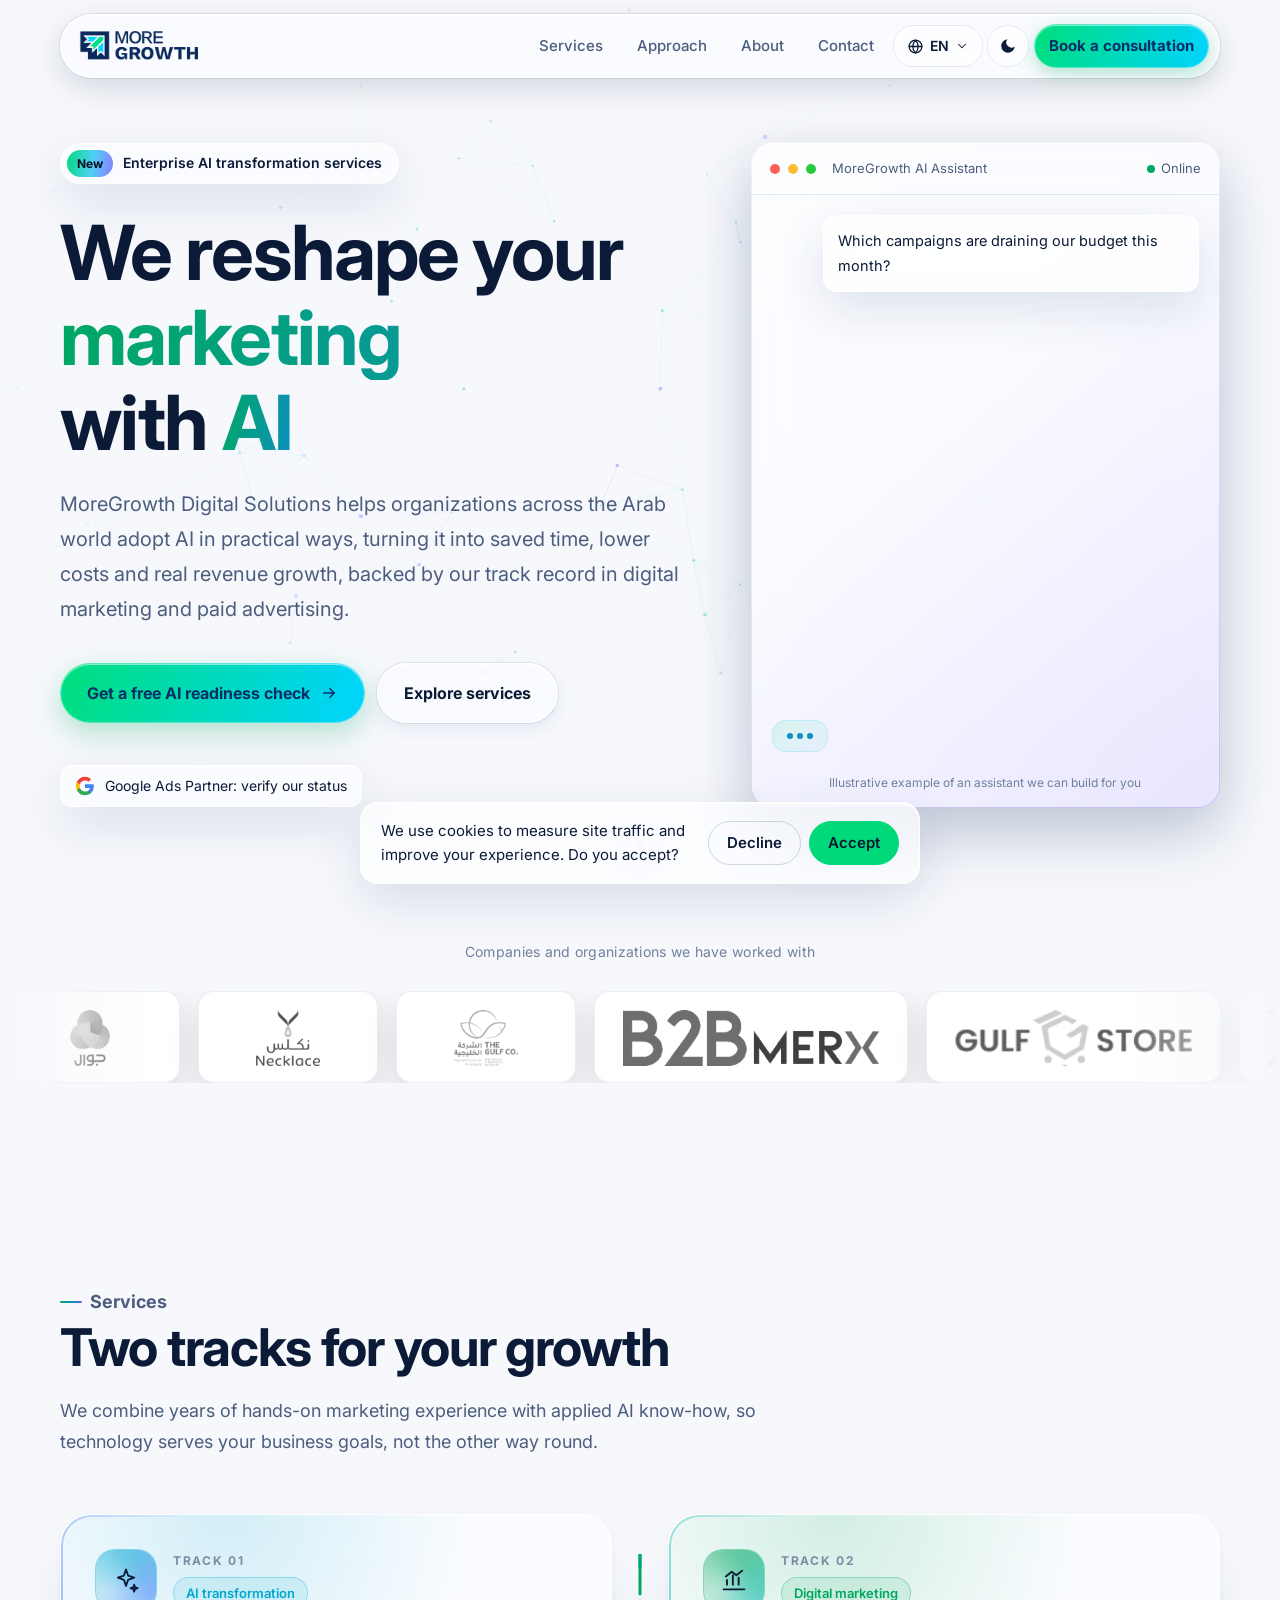
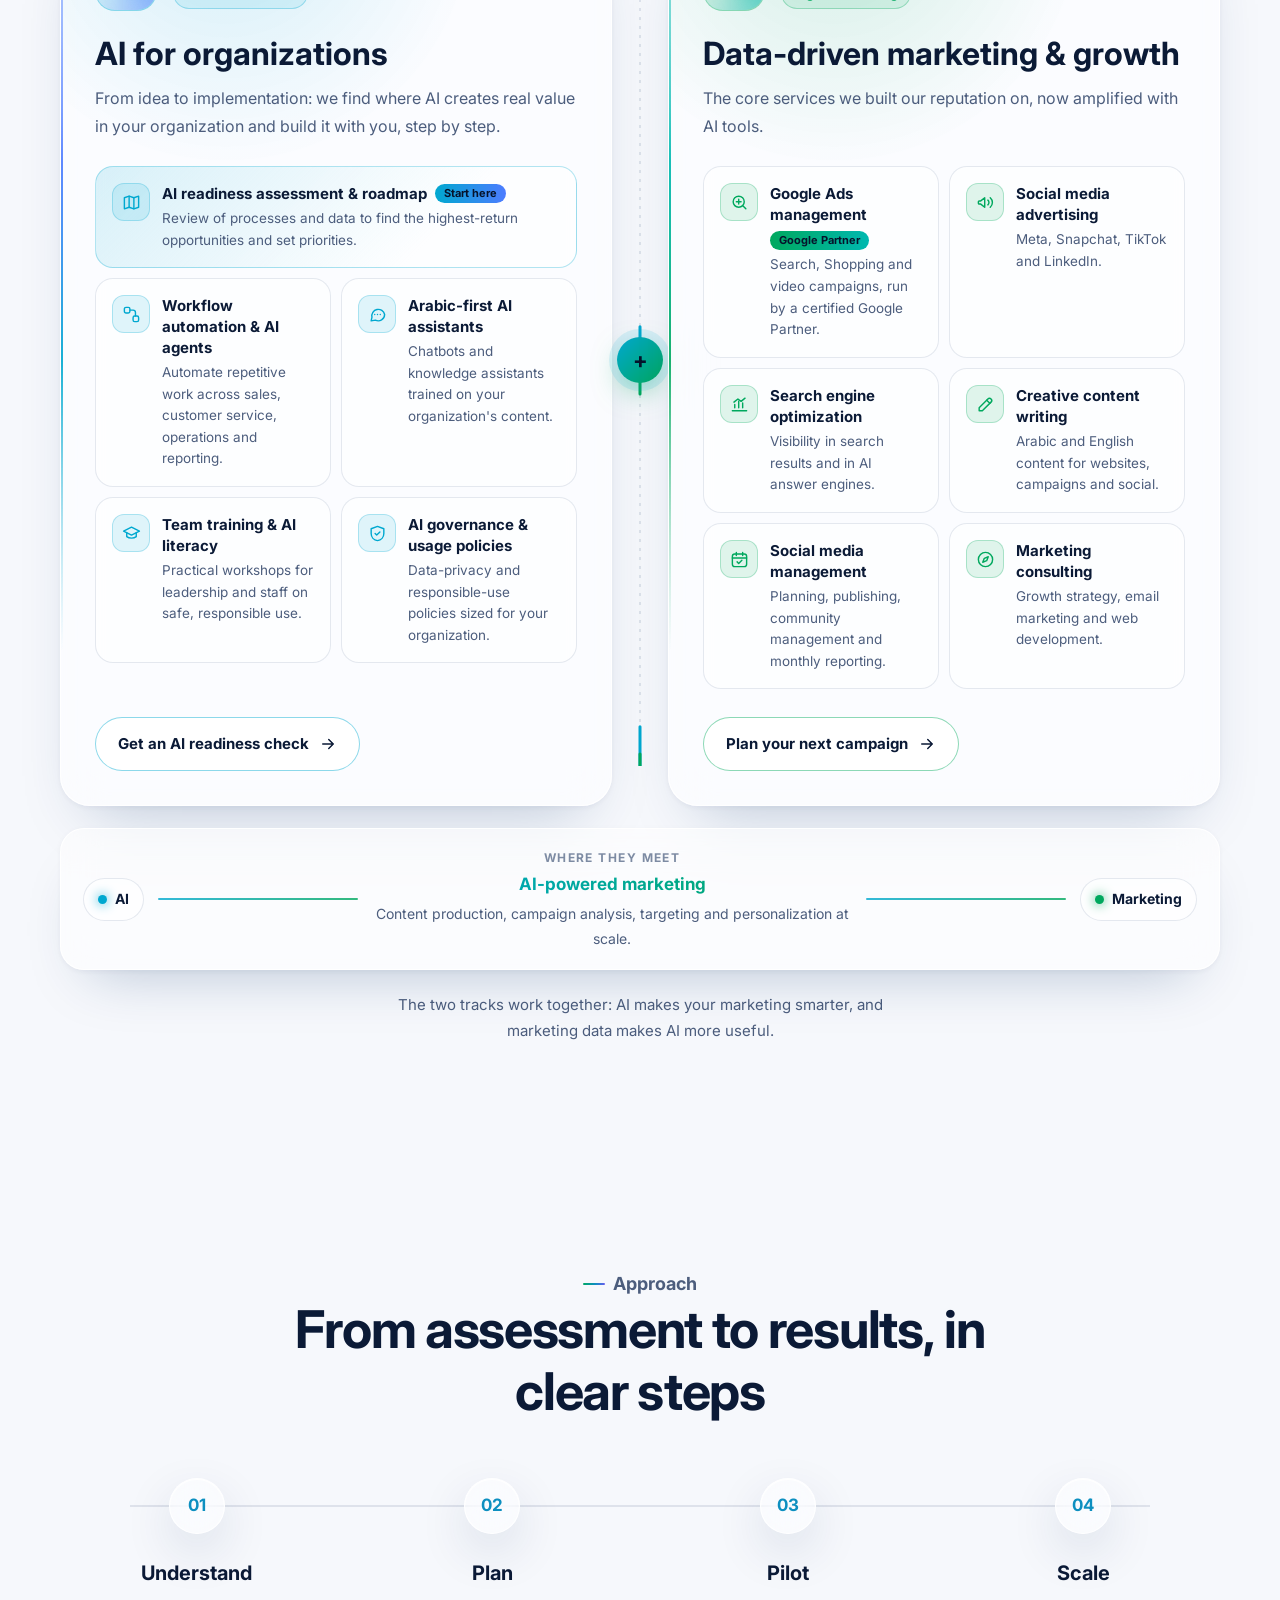
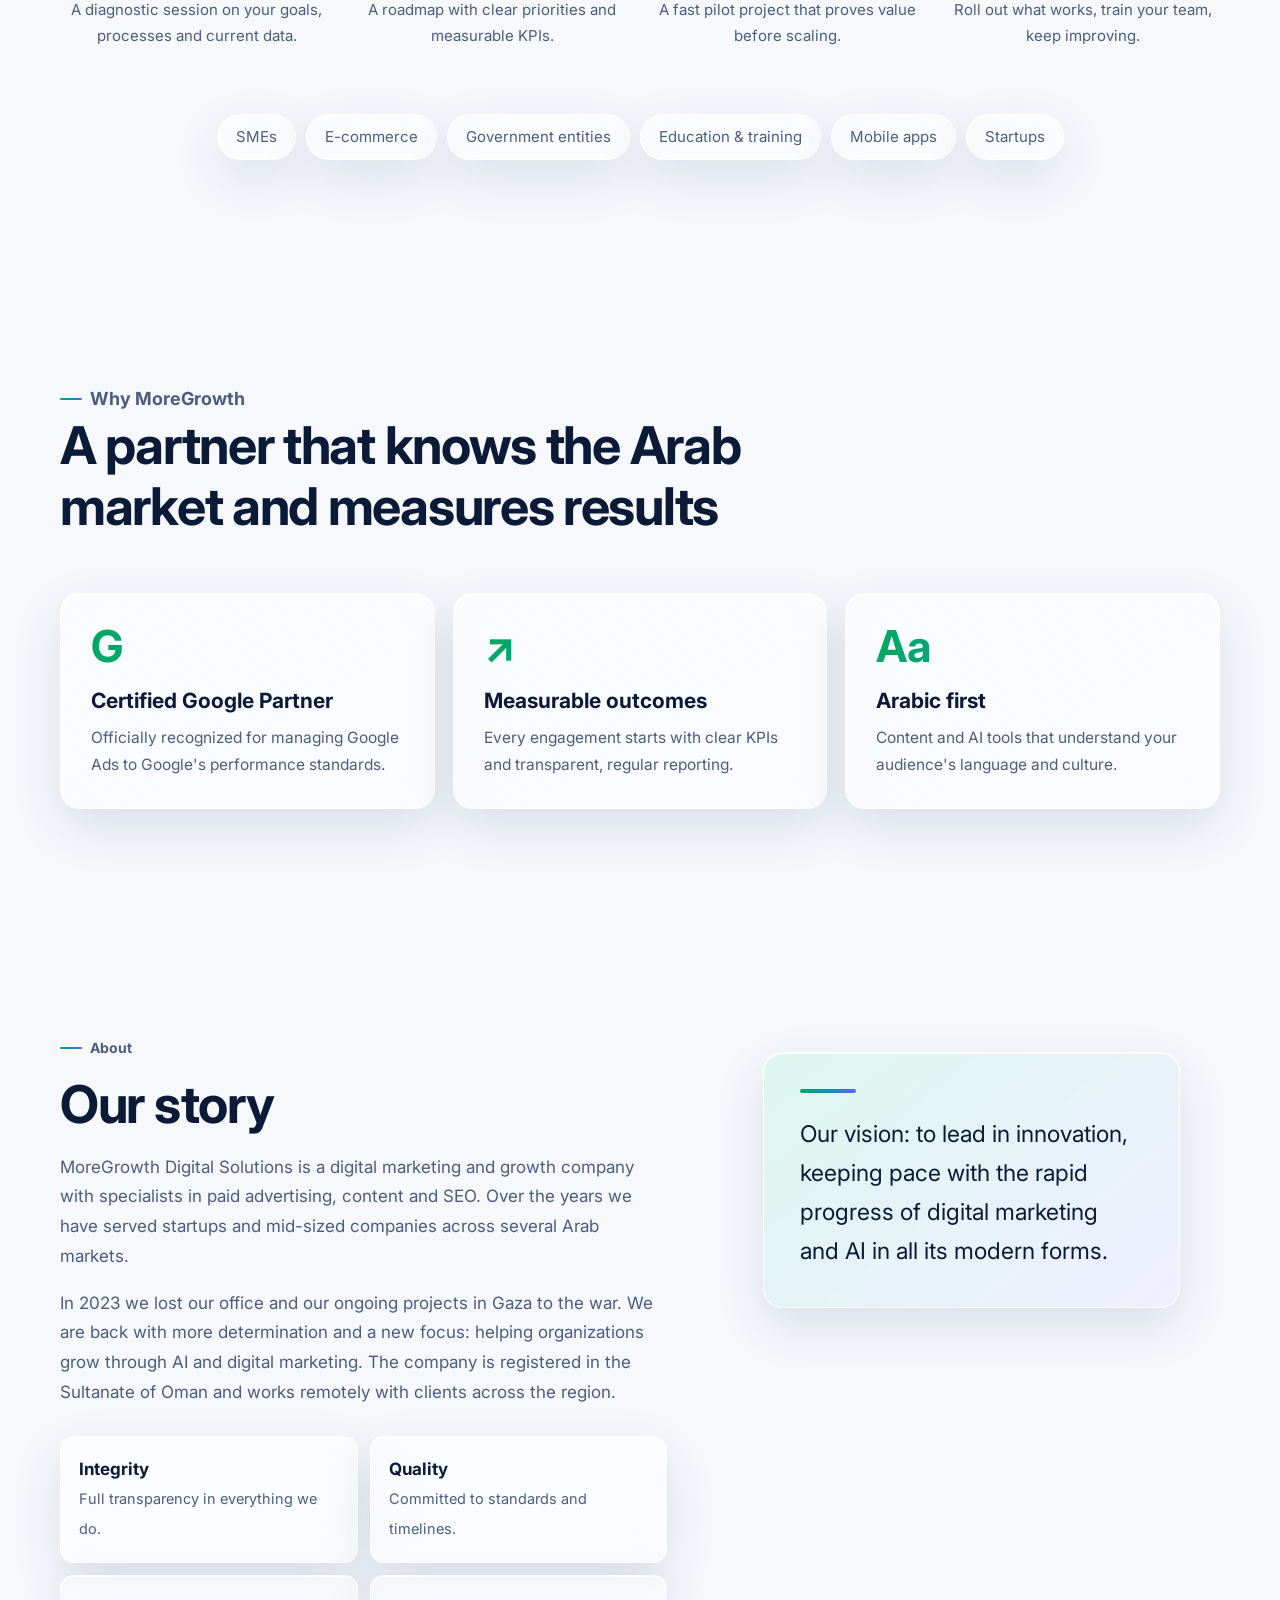
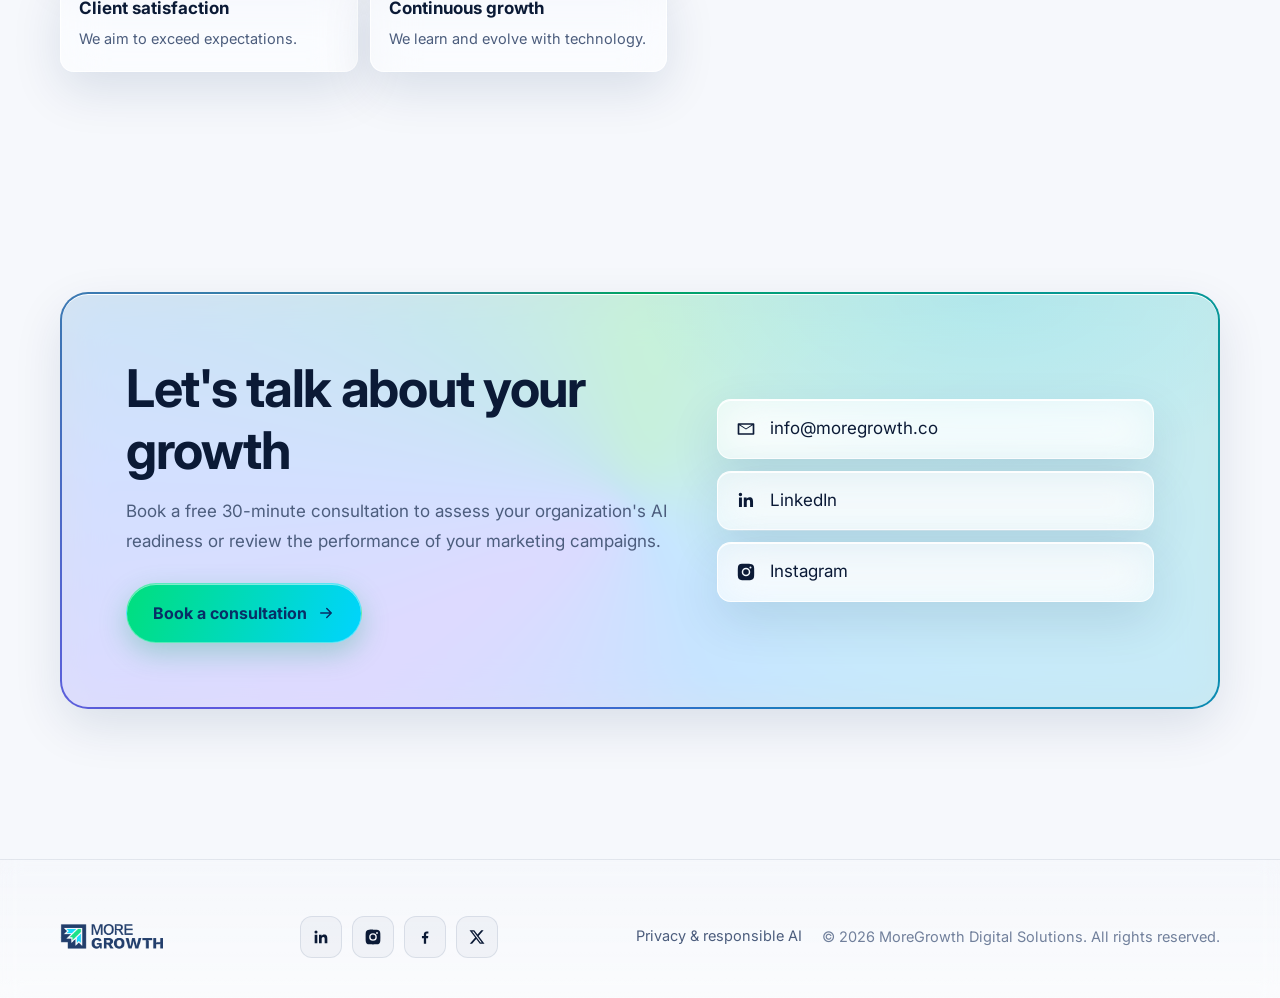
==== en/index.html @ c711a3d6 "Redesign services tracks block with glass panels and motion; drop 'connected' from heading Co-Author" ====
<!doctype html>
<html lang="en" dir="ltr">
<head>
<meta charset="utf-8">
<script>window.dataLayer=window.dataLayer||[];function gtag(){dataLayer.push(arguments);}gtag('consent','default',{ad_storage:'denied',ad_user_data:'denied',ad_personalization:'denied',analytics_storage:'denied',wait_for_update:500});try{if(localStorage.getItem('mg-consent')==='granted')gtag('consent','update',{ad_storage:'granted',ad_user_data:'granted',ad_personalization:'granted',analytics_storage:'granted'})}catch(e){}</script>
<!-- Google Tag Manager -->
<script>(function(w,d,s,l,i){w[l]=w[l]||[];w[l].push({'gtm.start':new Date().getTime(),event:'gtm.js'});var f=d.getElementsByTagName(s)[0],j=d.createElement(s),dl=l!='dataLayer'?'&l='+l:'';j.async=true;j.src='https://www.googletagmanager.com/gtm.js?id='+i+dl;f.parentNode.insertBefore(j,f);})(window,document,'script','dataLayer','GTM-PMZVHFF');</script>
<!-- End Google Tag Manager -->
<meta name="viewport" content="width=device-width, initial-scale=1">
<title>MoreGrowth Digital Solutions | Enterprise AI Transformation & Digital Marketing</title>
<meta name="description" content="MoreGrowth Digital Solutions is a Google Partner agency helping organizations adopt AI and grow revenue through paid advertising, SEO, content writing and marketing consulting.">
<link rel="canonical" href="https://moregrowth.co/en/">
<link rel="alternate" hreflang="ar" href="https://moregrowth.co/">
<link rel="alternate" hreflang="en" href="https://moregrowth.co/en/">
<link rel="alternate" hreflang="nl" href="https://moregrowth.co/nl/">
<link rel="alternate" hreflang="x-default" href="https://moregrowth.co/">
<meta property="og:type" content="website">
<meta property="og:title" content="MoreGrowth Digital Solutions | Enterprise AI Transformation & Digital Marketing">
<meta property="og:description" content="MoreGrowth Digital Solutions is a Google Partner agency helping organizations adopt AI and grow revenue through paid advertising, SEO, content writing and marketing consulting.">
<meta property="og:url" content="https://moregrowth.co/en/">
<meta property="og:locale" content="en_US">
<meta property="og:image" content="https://moregrowth.co/assets/og.png">
<meta name="twitter:card" content="summary_large_image">
<meta name="twitter:site" content="@moregrowthco">
<meta name="theme-color" content="#050b1a">
<meta name="color-scheme" content="dark light">
<script>(function(){try{var t=localStorage.getItem("mg-theme");if(t==="light"||t==="dark")document.documentElement.setAttribute("data-theme",t)}catch(e){}})()</script>
<link rel="icon" type="image/png" href="../assets/favicon.png">
<link rel="apple-touch-icon" href="../assets/apple-touch-icon.png">
<link rel="preconnect" href="https://fonts.googleapis.com">
<link rel="preconnect" href="https://fonts.gstatic.com" crossorigin>
<link href="https://fonts.googleapis.com/css2?family=IBM+Plex+Sans+Arabic:wght@400;500;600;700&family=Inter:wght@400;500;600;700&display=swap" rel="stylesheet">
<link rel="stylesheet" href="../assets/style.css">
<link rel="stylesheet" href="../assets/glass.css">
<link rel="stylesheet" href="../assets/tracks.css">
<script>document.documentElement.classList.add('js')</script>
<script type="application/ld+json">{"@context":"https://schema.org","@type":"ProfessionalService","name":"MoreGrowth Digital Solutions","alternateName":"مورجروث للحلول الرقمية","url":"https://moregrowth.co/","email":"info@moregrowth.co","logo":"https://moregrowth.co/assets/favicon.png","areaServed":"Middle East and North Africa","sameAs":["https://www.linkedin.com/company/moregrowthco","https://www.instagram.com/moregrowthco/","https://www.facebook.com/moregrowthco/","https://twitter.com/moregrowthco/","https://www.google.com/partners/agency?id=5882315022"]}</script>
</head>
<body>
<!-- Google Tag Manager (noscript) -->
<noscript><iframe src="https://www.googletagmanager.com/ns.html?id=GTM-PMZVHFF" height="0" width="0" style="display:none;visibility:hidden"></iframe></noscript>
<!-- End Google Tag Manager (noscript) -->
<a class="skip" href="#main">Skip to content</a>
<div class="progress" aria-hidden="true"></div>
<div class="ambient" aria-hidden="true"><div class="blob b1"></div><div class="blob b2"></div><div class="blob b3"></div><div class="grid"></div></div>

<header class="site-header">
  <div class="wrap">
    <nav class="nav" aria-label="main">
      <a class="brand" href="/en/"><img class="logo-d" src="../assets/logo-white.png" alt="MoreGrowth" width="640" height="162"><img class="logo-l" src="../assets/logo-navy.png" alt="MoreGrowth" width="640" height="162"></a>
      <button class="menu-btn" aria-expanded="false" aria-controls="nav-links" aria-label="Menu"><span></span><span></span><span></span></button>
      <ul class="nav-links" id="nav-links">
        <li><a href="#services">Services</a></li><li><a href="#approach">Approach</a></li><li><a href="#about">About</a></li><li><a href="#contact">Contact</a></li>
        <li class="langs-li"><details class="lang-dd"><summary aria-label="Language: English"><svg class="i-globe" viewBox="0 0 24 24" aria-hidden="true"><circle cx="12" cy="12" r="9"/><path d="M3 12h18M12 3c2.5 2.7 3.8 5.7 3.8 9s-1.3 6.3-3.8 9c-2.5-2.7-3.8-5.7-3.8-9S9.5 5.7 12 3Z"/></svg><span>EN</span><svg class="i-chev" viewBox="0 0 24 24" aria-hidden="true"><path d="m6 9 6 6 6-6"/></svg></summary><ul><li><a href="/" hreflang="ar" lang="ar"><span>العربية</span><b>عربي</b></a></li><li><a href="/en/" hreflang="en" lang="en" aria-current="page"><span>English</span><b>EN</b></a></li><li><a href="/nl/" hreflang="nl" lang="nl"><span>Nederlands</span><b>NL</b></a></li></ul></details></li>
        <li><button class="theme-btn" type="button" aria-label="Toggle light and dark mode" title="Toggle light and dark mode"><svg class="i-sun" viewBox="0 0 24 24" aria-hidden="true"><circle cx="12" cy="12" r="4"/><path d="M12 2v2M12 20v2M4.9 4.9l1.4 1.4M17.7 17.7l1.4 1.4M2 12h2M20 12h2M4.9 19.1l1.4-1.4M17.7 6.3l1.4-1.4"/></svg><svg class="i-moon" viewBox="0 0 24 24" aria-hidden="true"><path d="M21 12.8A9 9 0 1 1 11.2 3a7 7 0 0 0 9.8 9.8Z"/></svg></button></li>
        <li><a class="nav-cta" href="mailto:info@moregrowth.co?subject=Consultation%20request%20from%20moregrowth.co" data-consult>Book a consultation</a></li>
      </ul>
    </nav>
  </div>
</header>

<main id="main">
<section class="hero">
  <canvas id="neural" aria-hidden="true"></canvas>
  <div class="wrap hero-grid">
    <div>
      <a class="pill" href="#services" data-reveal><b>New</b>Enterprise AI transformation services</a>
      <h1 data-reveal style="--d:.08s">We reshape your <span class="rotator grad" aria-live="polite"><span class="on">marketing</span><span class="">sales</span><span class="">operations</span><span class="">customer service</span></span><br>with <span class="grad">AI</span></h1>
      <p class="lead" data-reveal style="--d:.16s">MoreGrowth Digital Solutions helps organizations across the Arab world adopt AI in practical ways, turning it into saved time, lower costs and real revenue growth, backed by our track record in digital marketing and paid advertising.</p>
      <div class="btns" data-reveal style="--d:.24s">
        <a class="btn btn-primary" href="mailto:info@moregrowth.co?subject=Consultation%20request%20from%20moregrowth.co" data-consult="ai">Get a free AI readiness check <svg class="arrow" viewBox="0 0 24 24" fill="none" stroke="currentColor" stroke-width="2" stroke-linecap="round" stroke-linejoin="round" aria-hidden="true"><path d="M5 12h14M13 6l6 6-6 6"/></svg></a>
        <a class="btn btn-ghost" href="#services">Explore services</a>
      </div>
      <div class="trust" data-reveal style="--d:.32s">
        <a href="https://www.google.com/partners/agency?id=5882315022" target="_blank" rel="noopener"><svg class="g-dot" viewBox="0 0 48 48" aria-hidden="true"><path fill="#4285F4" d="M45.1 24.5c0-1.6-.1-3.1-.4-4.5H24v8.5h11.8c-.5 2.8-2.1 5.1-4.4 6.7v5.6h7.1c4.2-3.8 6.6-9.5 6.6-16.3Z"/><path fill="#34A853" d="M24 46c5.9 0 10.9-2 14.5-5.3l-7.1-5.5c-2 1.3-4.5 2.1-7.4 2.1-5.7 0-10.6-3.9-12.3-9.1H4.4v5.7C8 41 15.4 46 24 46Z"/><path fill="#FBBC05" d="M11.7 28.2c-.4-1.3-.7-2.7-.7-4.2s.3-2.9.7-4.2v-5.7H4.4A22 22 0 0 0 2 24c0 3.5.8 6.9 2.4 9.9l7.3-5.7Z"/><path fill="#EA4335" d="M24 10.7c3.2 0 6.1 1.1 8.4 3.3l6.3-6.3C34.9 4.2 29.9 2 24 2 15.4 2 8 7 4.4 14.1l7.3 5.7c1.7-5.2 6.6-9.1 12.3-9.1Z"/></svg><span>Google Ads Partner: verify our status</span></a>
      </div>
    </div>
    <div class="console" data-reveal="zoom" style="--d:.2s" aria-hidden="true">
      <div class="console-in">
        <div class="console-bar"><i></i><i></i><i></i>&nbsp; MoreGrowth AI Assistant<span><b class="live"></b>Online</span></div>
        <div class="console-body"><div class="msg user">Which campaigns are draining our budget this month?</div><div class="msg ai"><small>MoreGrowth AI Assistant</small>I analyzed 4 active campaigns. Generic Search uses 38% of spend at a low return. Suggested reallocation:<div class="bars"><div class="bar"><span>Brand search</span><div><i style="--w:82%"></i></div><span>82%</span></div><div class="bar"><span>Remarketing</span><div><i style="--w:64%"></i></div><span>64%</span></div><div class="bar"><span>Shopping</span><div><i style="--w:47%"></i></div><span>47%</span></div></div></div><div class="msg user">Great, draft 3 new Arabic ads</div><div class="msg ai"><small>MoreGrowth AI Assistant</small>Done ✓ 3 ad variants written and a draft report sent to your team for review.</div><div class="msg ai typing-row" style="display:none;opacity:1;transform:none;width:max-content"><span class="typing"><i></i><i></i><i></i></span></div></div>
        <div class="console-note">Illustrative example of an assistant we can build for you</div>
      </div>
    </div>
  </div>
  <div class="scroll-cue" aria-hidden="true"></div>
</section>

<div class="clients">
  <p data-reveal>Companies and organizations we have worked with</p>
  <div class="marquee" data-reveal style="--d:.1s">
    <div class="track"><div class="logo-tile"><img src="../assets/clients/jawwal.png" alt="Jawwal" loading="lazy" height="56"></div><div class="logo-tile"><img src="../assets/clients/necklace.png" alt="Necklace" loading="lazy" height="56"></div><div class="logo-tile"><img src="../assets/clients/gulf-co.png" alt="The Gulf Co." loading="lazy" height="56"></div><div class="logo-tile"><img src="../assets/clients/b2bmerx.png" alt="B2Bmerx" loading="lazy" height="56"></div><div class="logo-tile"><img src="../assets/clients/gulf-store.png" alt="Gulf Store" loading="lazy" height="56"></div><div class="logo-tile"><img src="../assets/clients/famkeez.png" alt="Famkeez" loading="lazy" height="56"></div><div class="logo-tile"><img src="../assets/clients/one-studio.png" alt="One Studio" loading="lazy" height="56"></div><span aria-hidden="true" style="display:contents"><div class="logo-tile"><img src="../assets/clients/jawwal.png" alt="" data-alt="Jawwal" loading="lazy" height="56"></div><div class="logo-tile"><img src="../assets/clients/necklace.png" alt="" data-alt="Necklace" loading="lazy" height="56"></div><div class="logo-tile"><img src="../assets/clients/gulf-co.png" alt="" data-alt="The Gulf Co." loading="lazy" height="56"></div><div class="logo-tile"><img src="../assets/clients/b2bmerx.png" alt="" data-alt="B2Bmerx" loading="lazy" height="56"></div><div class="logo-tile"><img src="../assets/clients/gulf-store.png" alt="" data-alt="Gulf Store" loading="lazy" height="56"></div><div class="logo-tile"><img src="../assets/clients/famkeez.png" alt="" data-alt="Famkeez" loading="lazy" height="56"></div><div class="logo-tile"><img src="../assets/clients/one-studio.png" alt="" data-alt="One Studio" loading="lazy" height="56"></div></span></div>
  </div>
</div>

<section id="services">
  <div class="wrap">
    <div class="section-head">
      <p class="kicker">Services</p>
      <h2 class="split">Two tracks for your growth</h2>
      <p data-reveal>We combine years of hands-on marketing experience with applied AI know-how, so technology serves your business goals, not the other way round.</p>
    </div>
    <div class="tk-tracks">
      <article class="tk-panel ai" data-reveal data-tilt>
        <div class="tk-ring" aria-hidden="true"></div><div class="tk-spot" aria-hidden="true"></div>
        <div class="tk-top">
          <div class="tk-orb" aria-hidden="true"><span></span><svg viewBox="0 0 24 24" aria-hidden="true"><path d="M12 3l1.8 5.2L19 10l-5.2 1.8L12 17l-1.8-5.2L5 10l5.2-1.8L12 3Z"/><path d="M19 16l.7 2.3L22 19l-2.3.7L19 22l-.7-2.3L16 19l2.3-.7L19 16Z"/></svg></div>
          <div class="tk-meta"><span class="tk-num">Track 01</span><span class="tk-tag">AI transformation</span></div>
        </div>
        <h3>AI for organizations</h3>
        <p class="tk-lead">From idea to implementation: we find where AI creates real value in your organization and build it with you, step by step.</p>
        <ul class="tk-grid"><li class="tk-tile feat" style="--i:0"><span class="tk-ic"><svg viewBox="0 0 24 24" aria-hidden="true"><path d="M9 4 3 6v14l6-2 6 2 6-2V4l-6 2-6-2Z"/><path d="M9 4v14M15 6v14"/></svg></span><div><strong>AI readiness assessment & roadmap<span class="tk-badge">Start here</span></strong><span>Review of processes and data to find the highest-return opportunities and set priorities.</span></div></li><li class="tk-tile" style="--i:1"><span class="tk-ic"><svg viewBox="0 0 24 24" aria-hidden="true"><rect x="3" y="3" width="7" height="7" rx="2"/><rect x="14" y="14" width="7" height="7" rx="2"/><path d="M10 6.5h4a3 3 0 0 1 3 3V14"/></svg></span><div><strong>Workflow automation & AI agents</strong><span>Automate repetitive work across sales, customer service, operations and reporting.</span></div></li><li class="tk-tile" style="--i:2"><span class="tk-ic"><svg viewBox="0 0 24 24" aria-hidden="true"><path d="M21 12a8 8 0 0 1-11.6 7.1L4 20l1-4.6A8 8 0 1 1 21 12Z"/><path d="M8.5 12h.01M12 12h.01M15.5 12h.01"/></svg></span><div><strong>Arabic-first AI assistants</strong><span>Chatbots and knowledge assistants trained on your organization's content.</span></div></li><li class="tk-tile" style="--i:3"><span class="tk-ic"><svg viewBox="0 0 24 24" aria-hidden="true"><path d="M2 9l10-5 10 5-10 5L2 9Z"/><path d="M6 11v5c3 2.5 9 2.5 12 0v-5"/></svg></span><div><strong>Team training & AI literacy</strong><span>Practical workshops for leadership and staff on safe, responsible use.</span></div></li><li class="tk-tile" style="--i:4"><span class="tk-ic"><svg viewBox="0 0 24 24" aria-hidden="true"><path d="M12 3l8 3v6c0 4.5-3.4 8.3-8 9-4.6-.7-8-4.5-8-9V6l8-3Z"/><path d="m9 12 2 2 4-4"/></svg></span><div><strong>AI governance & usage policies</strong><span>Data-privacy and responsible-use policies sized for your organization.</span></div></li></ul>
        <a class="tk-cta" href="mailto:info@moregrowth.co?subject=Consultation%20request%20from%20moregrowth.co" data-consult="ai">Get an AI readiness check<svg class="arrow" viewBox="0 0 24 24" fill="none" stroke="currentColor" stroke-width="2" stroke-linecap="round" stroke-linejoin="round" aria-hidden="true"><path d="M5 12h14M13 6l6 6-6 6"/></svg></a>
      </article>
      <div class="tk-bridge" aria-hidden="true">
        <svg class="tk-flow" viewBox="0 0 40 400" preserveAspectRatio="none"><path class="rail" d="M20 0V400"/><path class="pulse up" d="M20 400V0"/><path class="pulse down" d="M20 0V400"/></svg>
        <div class="tk-knot">+</div>
      </div>
      <article class="tk-panel mk" data-reveal data-tilt style="--d:.12s">
        <div class="tk-ring" aria-hidden="true"></div><div class="tk-spot" aria-hidden="true"></div>
        <div class="tk-top">
          <div class="tk-orb" aria-hidden="true"><span></span><svg viewBox="0 0 24 24" aria-hidden="true"><path d="M3 20h18"/><path d="M6 16v-4M11 16V8M16 16v-6"/><path d="m5 9 5-4 4 3 5-4"/></svg></div>
          <div class="tk-meta"><span class="tk-num">Track 02</span><span class="tk-tag">Digital marketing</span></div>
        </div>
        <h3>Data-driven marketing & growth</h3>
        <p class="tk-lead">The core services we built our reputation on, now amplified with AI tools.</p>
        <ul class="tk-grid"><li class="tk-tile" style="--i:0"><span class="tk-ic"><svg viewBox="0 0 24 24" aria-hidden="true"><circle cx="11" cy="11" r="7"/><path d="m20 20-3.5-3.5"/><path d="M8 11h6M11 8v6"/></svg></span><div><strong>Google Ads management<span class="tk-badge">Google Partner</span></strong><span>Search, Shopping and video campaigns, run by a certified Google Partner.</span></div></li><li class="tk-tile" style="--i:1"><span class="tk-ic"><svg viewBox="0 0 24 24" aria-hidden="true"><path d="M3 11v2a1 1 0 0 0 1 1h2l5 4V6L6 10H4a1 1 0 0 0-1 1Z"/><path d="M15 9a4 4 0 0 1 0 6M18 6a8 8 0 0 1 0 12"/></svg></span><div><strong>Social media advertising</strong><span>Meta, Snapchat, TikTok and LinkedIn.</span></div></li><li class="tk-tile" style="--i:2"><span class="tk-ic"><svg viewBox="0 0 24 24" aria-hidden="true"><path d="M3 20h18"/><path d="M6 16v-4M11 16V8M16 16v-6"/><path d="m5 9 5-4 4 3 5-4"/></svg></span><div><strong>Search engine optimization</strong><span>Visibility in search results and in AI answer engines.</span></div></li><li class="tk-tile" style="--i:3"><span class="tk-ic"><svg viewBox="0 0 24 24" aria-hidden="true"><path d="M4 20h4L19 9a2.8 2.8 0 0 0-4-4L4 16v4Z"/><path d="m13.5 6.5 4 4"/></svg></span><div><strong>Creative content writing</strong><span>Arabic and English content for websites, campaigns and social.</span></div></li><li class="tk-tile" style="--i:4"><span class="tk-ic"><svg viewBox="0 0 24 24" aria-hidden="true"><rect x="3" y="5" width="18" height="16" rx="3"/><path d="M3 10h18M8 3v4M16 3v4"/><path d="m9 15 2 2 4-4"/></svg></span><div><strong>Social media management</strong><span>Planning, publishing, community management and monthly reporting.</span></div></li><li class="tk-tile" style="--i:5"><span class="tk-ic"><svg viewBox="0 0 24 24" aria-hidden="true"><circle cx="12" cy="12" r="9"/><path d="m15.5 8.5-2 5-5 2 2-5 5-2Z"/></svg></span><div><strong>Marketing consulting</strong><span>Growth strategy, email marketing and web development.</span></div></li></ul>
        <a class="tk-cta" href="mailto:info@moregrowth.co?subject=Consultation%20request%20from%20moregrowth.co" data-consult="mk">Plan your next campaign<svg class="arrow" viewBox="0 0 24 24" fill="none" stroke="currentColor" stroke-width="2" stroke-linecap="round" stroke-linejoin="round" aria-hidden="true"><path d="M5 12h14M13 6l6 6-6 6"/></svg></a>
      </article>
    </div>
    <div class="tk-meet" data-reveal>
      <div class="tk-chip c-ai"><i></i>AI</div>
      <div class="tk-line l1" aria-hidden="true"></div>
      <div class="tk-core"><span class="tk-k">Where they meet</span><strong>AI-powered marketing</strong><span class="tk-d">Content production, campaign analysis, targeting and personalization at scale.</span></div>
      <div class="tk-line l2" aria-hidden="true"></div>
      <div class="tk-chip c-mk"><i></i>Marketing</div>
    </div>
    <p class="tk-note" data-reveal>The two tracks work together: AI makes your marketing smarter, and marketing data makes AI more useful.</p>
  </div>
</section>

<section id="approach">
  <div class="wrap">
    <div class="section-head center">
      <p class="kicker">Approach</p>
      <h2 class="split">From assessment to results, in clear steps</h2>
    </div>
    <div class="timeline"><i class="fill" aria-hidden="true"></i><div class="tstep" data-reveal style="--d:0.0s"><div class="dot">01</div><div><h3>Understand</h3><p>A diagnostic session on your goals, processes and current data.</p></div></div><div class="tstep" data-reveal style="--d:0.1s"><div class="dot">02</div><div><h3>Plan</h3><p>A roadmap with clear priorities and measurable KPIs.</p></div></div><div class="tstep" data-reveal style="--d:0.2s"><div class="dot">03</div><div><h3>Pilot</h3><p>A fast pilot project that proves value before scaling.</p></div></div><div class="tstep" data-reveal style="--d:0.3s"><div class="dot">04</div><div><h3>Scale</h3><p>Roll out what works, train your team, keep improving.</p></div></div></div>
    <div class="sectors" data-reveal aria-label="Who we work with"><span>SMEs</span><span>E-commerce</span><span>Government entities</span><span>Education & training</span><span>Mobile apps</span><span>Startups</span></div>
  </div>
</section>

<section>
  <div class="wrap">
    <div class="section-head">
      <p class="kicker">Why MoreGrowth</p>
      <h2 class="split">A partner that knows the Arab market and measures results</h2>
    </div>
    <div class="why"><article class="card" data-reveal style="--d:0.0s"><div class="big grad">G</div><h3>Certified Google Partner</h3><p>Officially recognized for managing Google Ads to Google's performance standards.</p></article><article class="card" data-reveal style="--d:0.1s"><div class="big grad">↗</div><h3>Measurable outcomes</h3><p>Every engagement starts with clear KPIs and transparent, regular reporting.</p></article><article class="card" data-reveal style="--d:0.2s"><div class="big grad">Aa</div><h3>Arabic first</h3><p>Content and AI tools that understand your audience's language and culture.</p></article></div>
  </div>
</section>

<section id="about">
  <div class="wrap story">
    <div>
      <p class="kicker">About</p>
      <h2 class="split">Our story</h2>
      <p data-reveal>MoreGrowth Digital Solutions is a digital marketing and growth company with specialists in paid advertising, content and SEO. Over the years we have served startups and mid-sized companies across several Arab markets.</p>
      <p data-reveal>In 2023 we lost our office and our ongoing projects in Gaza to the war. We are back with more determination and a new focus: helping organizations grow through AI and digital marketing. The company is registered in the Sultanate of Oman and works remotely with clients across the region.</p>
      <div class="values"><div data-reveal style="--d:0.00s"><strong>Integrity</strong><span>Full transparency in everything we do.</span></div><div data-reveal style="--d:0.07s"><strong>Quality</strong><span>Committed to standards and timelines.</span></div><div data-reveal style="--d:0.14s"><strong>Client satisfaction</strong><span>We aim to exceed expectations.</span></div><div data-reveal style="--d:0.21s"><strong>Continuous growth</strong><span>We learn and evolve with technology.</span></div></div>
    </div>
    <blockquote class="quote" data-reveal="zoom">Our vision: to lead in innovation, keeping pace with the rapid progress of digital marketing and AI in all its modern forms.</blockquote>
  </div>
</section>

<section id="contact">
  <div class="wrap">
    <div class="cta" data-reveal="zoom">
      <div class="cta-in">
        <div>
          <h2 class="split">Let's talk about your growth</h2>
          <p>Book a free 30-minute consultation to assess your organization's AI readiness or review the performance of your marketing campaigns.</p>
          <a class="btn btn-primary" href="mailto:info@moregrowth.co?subject=Consultation%20request%20from%20moregrowth.co" data-consult>Book a consultation <svg class="arrow" viewBox="0 0 24 24" fill="none" stroke="currentColor" stroke-width="2" stroke-linecap="round" stroke-linejoin="round" aria-hidden="true"><path d="M5 12h14M13 6l6 6-6 6"/></svg></a>
        </div>
        <ul class="contact-list">
          <li><a href="mailto:info@moregrowth.co?subject=Consultation%20request%20from%20moregrowth.co"><svg viewBox="0 0 24 24" aria-hidden="true"><path d="M3 5h18a1 1 0 0 1 1 1v12a1 1 0 0 1-1 1H3a1 1 0 0 1-1-1V6a1 1 0 0 1 1-1Zm1 2.4V17h16V7.4l-8 5.3-8-5.3ZM5.2 7 12 11.5 18.8 7H5.2Z"/></svg><span class="ltr">info@moregrowth.co</span></a></li>
          <li><a href="https://www.linkedin.com/company/moregrowthco" target="_blank" rel="noopener"><svg viewBox="0 0 24 24" aria-hidden="true"><path d="M20.45 20.45h-3.56v-5.57c0-1.33-.02-3.04-1.85-3.04-1.86 0-2.14 1.45-2.14 2.94v5.67H9.35V9h3.41v1.56h.05c.48-.9 1.64-1.85 3.37-1.85 3.6 0 4.27 2.37 4.27 5.46v6.28ZM5.34 7.43a2.06 2.06 0 1 1 0-4.13 2.06 2.06 0 0 1 0 4.13ZM7.12 20.45H3.56V9h3.56v11.45Z"/></svg><span>LinkedIn</span></a></li><li><a href="https://www.instagram.com/moregrowthco/" target="_blank" rel="noopener"><svg viewBox="0 0 24 24" aria-hidden="true"><path d="M12 2.2c3.2 0 3.58.01 4.85.07 3.25.15 4.77 1.69 4.92 4.92.06 1.27.07 1.65.07 4.85s-.01 3.58-.07 4.85c-.15 3.23-1.66 4.77-4.92 4.92-1.27.06-1.65.07-4.85.07s-3.58-.01-4.85-.07c-3.26-.15-4.77-1.7-4.92-4.92C2.17 15.58 2.16 15.2 2.16 12s.01-3.58.07-4.85C2.38 3.92 3.9 2.38 7.15 2.23 8.42 2.17 8.8 2.16 12 2.16Zm0 4.68a5.12 5.12 0 1 0 0 10.24 5.12 5.12 0 0 0 0-10.24Zm0 8.45a3.33 3.33 0 1 1 0-6.66 3.33 3.33 0 0 1 0 6.66Zm5.34-9.87a1.2 1.2 0 1 0 0 2.4 1.2 1.2 0 0 0 0-2.4Z"/></svg><span>Instagram</span></a></li>
        </ul>
      </div>
    </div>
  </div>
</section>
</main>

<footer>
  <div class="wrap foot">
    <img class="logo-d" src="../assets/logo-white.png" alt="MoreGrowth" width="640" height="162" loading="lazy"><img class="logo-l" src="../assets/logo-navy.png" alt="MoreGrowth" width="640" height="162" loading="lazy">
    <div class="socials"><a href="https://www.linkedin.com/company/moregrowthco" target="_blank" rel="noopener" aria-label="LinkedIn"><svg viewBox="0 0 24 24" aria-hidden="true"><path d="M20.45 20.45h-3.56v-5.57c0-1.33-.02-3.04-1.85-3.04-1.86 0-2.14 1.45-2.14 2.94v5.67H9.35V9h3.41v1.56h.05c.48-.9 1.64-1.85 3.37-1.85 3.6 0 4.27 2.37 4.27 5.46v6.28ZM5.34 7.43a2.06 2.06 0 1 1 0-4.13 2.06 2.06 0 0 1 0 4.13ZM7.12 20.45H3.56V9h3.56v11.45Z"/></svg></a><a href="https://www.instagram.com/moregrowthco/" target="_blank" rel="noopener" aria-label="Instagram"><svg viewBox="0 0 24 24" aria-hidden="true"><path d="M12 2.2c3.2 0 3.58.01 4.85.07 3.25.15 4.77 1.69 4.92 4.92.06 1.27.07 1.65.07 4.85s-.01 3.58-.07 4.85c-.15 3.23-1.66 4.77-4.92 4.92-1.27.06-1.65.07-4.85.07s-3.58-.01-4.85-.07c-3.26-.15-4.77-1.7-4.92-4.92C2.17 15.58 2.16 15.2 2.16 12s.01-3.58.07-4.85C2.38 3.92 3.9 2.38 7.15 2.23 8.42 2.17 8.8 2.16 12 2.16Zm0 4.68a5.12 5.12 0 1 0 0 10.24 5.12 5.12 0 0 0 0-10.24Zm0 8.45a3.33 3.33 0 1 1 0-6.66 3.33 3.33 0 0 1 0 6.66Zm5.34-9.87a1.2 1.2 0 1 0 0 2.4 1.2 1.2 0 0 0 0-2.4Z"/></svg></a><a href="https://www.facebook.com/moregrowthco/" target="_blank" rel="noopener" aria-label="Facebook"><svg viewBox="0 0 24 24" aria-hidden="true"><path d="M13.5 21v-7.5h2.53l.38-2.94H13.5V8.69c0-.85.24-1.43 1.46-1.43h1.56V4.63a21 21 0 0 0-2.27-.12c-2.25 0-3.79 1.37-3.79 3.89v2.17H7.92v2.94h2.54V21h3.04Z"/></svg></a><a href="https://twitter.com/moregrowthco/" target="_blank" rel="noopener" aria-label="X (Twitter)"><svg viewBox="0 0 24 24" aria-hidden="true"><path d="M17.75 3h3.07l-6.71 7.67L22 21h-6.18l-4.84-6.33L5.44 21H2.37l7.18-8.2L2 3h6.33l4.38 5.79L17.75 3Zm-1.08 16.18h1.7L7.4 4.73H5.58l11.09 14.45Z"/></svg></a></div>
    <div class="foot-meta"><a class="foot-link" href="/en/privacy/">Privacy & responsible AI</a><span>© <span id="y">2026</span> MoreGrowth Digital Solutions. All rights reserved.</span></div>
  </div>
</footer>
<script src="../assets/main.js" defer></script>
</body>
</html>
---- assets/style.css ----
/* MoreGrowth: AI-era design system */
:root{
  --bg:#050b1a;
  --bg-2:#0a1430;
  --surface:rgba(255,255,255,.04);
  --surface-2:rgba(255,255,255,.07);
  --border:rgba(255,255,255,.09);
  --border-2:rgba(255,255,255,.16);
  --text:#eaf1fb;
  --muted:#93a4c3;
  --dim:#64759a;
  --green:#00d97a;
  --cyan:#4fd0f5;
  --violet:#8b7bff;
  --nav-bg:rgba(8,16,36,.55);--nav-bg-2:rgba(8,16,36,.82);--menu-bg:rgba(8,16,36,.96);
  --panel:rgba(7,14,32,.92);--panel-2:rgba(5,11,26,.6);--panel-solid:#071027;
  --gridline:rgba(255,255,255,.035);--blob:.28;--shadow:0 30px 80px rgba(0,0,0,.45);--tile-border:transparent;
  color-scheme:dark;
  --grad:linear-gradient(100deg,var(--green) 0%,var(--cyan) 55%,var(--violet) 100%);
  --grad-bright:linear-gradient(100deg,#00d97a 0%,#4fd0f5 55%,#8b7bff 100%);
  --radius:20px;
  --max:1200px;
  --ease:cubic-bezier(.2,.8,.2,1);
}
@media (prefers-color-scheme:light){:root:not([data-theme=dark]){
  --bg:#f6f8fc;--bg-2:#ffffff;
  --surface:rgba(11,42,92,.035);--surface-2:rgba(11,42,92,.07);
  --border:rgba(11,42,92,.10);--border-2:rgba(11,42,92,.18);
  --text:#0b1a36;--muted:#4c5d7d;--dim:#71809c;
  --green:#00a862;--cyan:#0d8fc0;--violet:#6a5cf0;
  --nav-bg:rgba(255,255,255,.7);--nav-bg-2:rgba(255,255,255,.9);--menu-bg:rgba(255,255,255,.98);
  --panel:rgba(255,255,255,.92);--panel-2:rgba(246,248,252,.9);--panel-solid:#ffffff;
  --gridline:rgba(11,42,92,.05);--blob:.16;--shadow:0 30px 70px rgba(11,42,92,.14);--tile-border:rgba(11,42,92,.08);
  color-scheme:light;
}}
:root[data-theme=light]{
  --bg:#f6f8fc;--bg-2:#ffffff;
  --surface:rgba(11,42,92,.035);--surface-2:rgba(11,42,92,.07);
  --border:rgba(11,42,92,.10);--border-2:rgba(11,42,92,.18);
  --text:#0b1a36;--muted:#4c5d7d;--dim:#71809c;
  --green:#00a862;--cyan:#0d8fc0;--violet:#6a5cf0;
  --nav-bg:rgba(255,255,255,.7);--nav-bg-2:rgba(255,255,255,.9);--menu-bg:rgba(255,255,255,.98);
  --panel:rgba(255,255,255,.92);--panel-2:rgba(246,248,252,.9);--panel-solid:#ffffff;
  --gridline:rgba(11,42,92,.05);--blob:.16;--shadow:0 30px 70px rgba(11,42,92,.14);--tile-border:rgba(11,42,92,.08);
  color-scheme:light;
}
*{box-sizing:border-box}
html{scroll-behavior:smooth;background:var(--bg);transition:background .4s}
body{margin:0;font-family:"IBM Plex Sans Arabic","Inter",system-ui,-apple-system,"Segoe UI",sans-serif;color:var(--text);background:var(--bg);line-height:1.75;font-size:17px;-webkit-font-smoothing:antialiased;overflow-x:hidden}
[lang=en] body,[lang=en] h1,[lang=en] h2,[lang=en] h3{font-family:"Inter","IBM Plex Sans Arabic",system-ui,sans-serif}
[lang=en] h1,[lang=en] h2{letter-spacing:-.025em}
img{max-width:100%;display:block}
a{color:inherit}
.wrap{max-width:var(--max);margin:0 auto;padding:0 20px}
.skip{position:absolute;inset-inline-start:-999px;top:0;background:#fff;color:#000;padding:8px 12px;z-index:200}
.skip:focus{inset-inline-start:8px}
:focus-visible{outline:2px solid var(--cyan);outline-offset:3px;border-radius:6px}
::selection{background:rgba(0,217,122,.35)}

/* ambient background */
.ambient{position:fixed;inset:0;z-index:-1;pointer-events:none;overflow:hidden}
.ambient .blob{position:absolute;width:55vmax;height:55vmax;border-radius:50%;filter:blur(90px);opacity:var(--blob);animation:drift 26s var(--ease) infinite alternate}
.ambient .b1{background:radial-gradient(circle,#00d97a 0%,transparent 60%);top:-25vmax;inset-inline-end:-15vmax}
.ambient .b2{background:radial-gradient(circle,#4fd0f5 0%,transparent 60%);bottom:-30vmax;inset-inline-start:-20vmax;animation-delay:-8s}
.ambient .b3{background:radial-gradient(circle,#8b7bff 0%,transparent 60%);top:30%;left:35%;width:40vmax;height:40vmax;opacity:.18;animation-delay:-16s}
.ambient .grid{position:absolute;inset:0;background-image:linear-gradient(var(--gridline) 1px,transparent 1px),linear-gradient(90deg,var(--gridline) 1px,transparent 1px);background-size:64px 64px;mask-image:radial-gradient(ellipse 80% 60% at 50% 0%,#000 30%,transparent 75%)}
@keyframes drift{0%{transform:translate(0,0) scale(1)}50%{transform:translate(6vmax,4vmax) scale(1.1)}100%{transform:translate(-4vmax,8vmax) scale(.95)}}

/* scroll progress */
.progress{position:fixed;top:0;inset-inline-start:0;height:3px;width:100%;transform-origin:var(--origin,left);transform:scaleX(0);background:var(--grad);z-index:120}
[dir=rtl] .progress{--origin:right}

/* header */
.site-header{position:fixed;top:14px;inset-inline:0;z-index:100;transition:top .3s var(--ease)}
.nav{display:flex;align-items:center;justify-content:space-between;gap:16px;height:64px;padding:0 10px 0 18px;border:1px solid var(--border);border-radius:999px;background:var(--nav-bg);backdrop-filter:blur(18px) saturate(140%);-webkit-backdrop-filter:blur(18px) saturate(140%);transition:background .3s,border-color .3s,box-shadow .3s}
[dir=rtl] .nav{padding:0 18px 0 10px}
.scrolled .nav{background:var(--nav-bg-2);border-color:var(--border-2);box-shadow:0 10px 40px rgba(0,0,0,.18)}
.brand img{height:30px;width:auto}
.nav-links{display:flex;align-items:center;gap:6px;list-style:none;margin:0;padding:0}
.nav-links a{display:block;color:var(--muted);text-decoration:none;font-size:15px;font-weight:500;padding:8px 14px;border-radius:999px;transition:color .2s,background .2s}
.nav-links a:hover{color:var(--text);background:var(--surface-2)}
.nav-links .lang{border:1px solid var(--border-2)}
.nav-links .nav-cta{background:var(--text);color:var(--bg);font-weight:700}
.nav-links .nav-cta:hover{background:var(--grad-bright);color:#04101f}
.menu-btn{display:none;background:none;border:0;color:var(--text);width:44px;height:44px;cursor:pointer;border-radius:50%}
.menu-btn span{display:block;width:20px;height:2px;background:currentColor;margin:5px auto;transition:transform .3s var(--ease),opacity .2s}
.menu-btn[aria-expanded=true] span:nth-child(1){transform:translateY(7px) rotate(45deg)}
.menu-btn[aria-expanded=true] span:nth-child(2){opacity:0}
.menu-btn[aria-expanded=true] span:nth-child(3){transform:translateY(-7px) rotate(-45deg)}

/* hero */
.hero{position:relative;min-height:100svh;display:flex;align-items:center;padding:140px 0 90px;overflow:hidden}
#neural{position:absolute;inset:0;width:100%;height:100%;opacity:.55;mask-image:radial-gradient(ellipse 70% 70% at 50% 45%,#000 20%,transparent 80%)}
.hero-grid{position:relative;display:grid;grid-template-columns:1.15fr .85fr;gap:56px;align-items:center}
.pill{display:inline-flex;align-items:center;gap:10px;font-size:14px;font-weight:600;color:var(--text);background:var(--surface);border:1px solid var(--border-2);padding:6px 16px 6px 6px;border-radius:999px;margin-bottom:26px;text-decoration:none;backdrop-filter:blur(8px)}
[dir=rtl] .pill{padding:6px 6px 6px 16px}
.pill b{background:var(--grad-bright);color:#04101f;padding:3px 10px;border-radius:999px;font-size:12px}
.hero h1{font-size:clamp(38px,6vw,76px);line-height:1.12;margin:0 0 22px;font-weight:700}
[lang=nl] .hero h1{font-size:clamp(36px,5vw,64px)}
[lang=ar] .hero h1{line-height:1.35;font-size:clamp(34px,4.6vw,62px)}
.grad{background:var(--grad);-webkit-background-clip:text;background-clip:text;color:transparent;background-size:200% 100%;animation:sheen 6s linear infinite}
@keyframes sheen{to{background-position:200% 0}}
.rotator{display:inline-grid;vertical-align:bottom}
.rotator span{grid-area:1/1;opacity:0;transform:translateY(.4em);filter:blur(6px);transition:opacity .6s var(--ease),transform .6s var(--ease),filter .6s var(--ease)}
.rotator span.on{opacity:1;transform:none;filter:none}
.rotator.grad{background:none;-webkit-background-clip:border-box;background-clip:border-box;color:inherit;animation:none}
.rotator.grad span{background:var(--grad);-webkit-background-clip:text;background-clip:text;color:transparent;background-size:200% 100%;animation:sheen 6s linear infinite}
.hero p.lead{font-size:clamp(17px,1.6vw,20px);color:var(--muted);max-width:56ch;margin:0 0 36px}
.btns{display:flex;flex-wrap:wrap;gap:12px}
.btn{position:relative;display:inline-flex;align-items:center;gap:10px;text-decoration:none;font-weight:700;padding:15px 26px;border-radius:999px;font-size:16px;overflow:hidden;transition:transform .25s var(--ease),box-shadow .25s}
.btn:hover{transform:translateY(-2px)}
.btn-primary{background:var(--grad-bright);color:#04101f;box-shadow:0 8px 30px rgba(0,217,122,.25)}
.btn-primary:hover{box-shadow:0 12px 40px rgba(79,208,245,.35)}
.btn-primary::after{content:"";position:absolute;inset:0;background:linear-gradient(110deg,transparent 30%,rgba(255,255,255,.55) 50%,transparent 70%);transform:translateX(-120%);animation:shine 3.6s ease-in-out infinite}
@keyframes shine{60%,100%{transform:translateX(120%)}}
.btn-ghost{border:1px solid var(--border-2);color:var(--text);background:var(--surface)}
.btn-ghost:hover{background:var(--surface-2)}
.btn svg{width:18px;height:18px}
[dir=rtl] .btn svg.arrow{transform:scaleX(-1)}
.trust{display:flex;flex-wrap:wrap;align-items:center;gap:18px;margin-top:42px;color:var(--dim);font-size:14px}
.trust a{display:inline-flex;align-items:center;gap:10px;text-decoration:none;color:var(--text);background:var(--surface);border:1px solid var(--border);border-radius:12px;padding:8px 14px;transition:border-color .2s}
.trust a:hover{border-color:var(--border-2)}
.g-dot{width:20px;height:20px;flex:none}

/* AI console mock */
.console{position:relative;border-radius:22px;padding:1px;background:linear-gradient(140deg,rgba(0,217,122,.6),rgba(79,208,245,.15) 40%,rgba(139,123,255,.5));box-shadow:var(--shadow);transform:perspective(1200px) rotateY(var(--ry,-6deg)) rotateX(4deg);transition:transform .6s var(--ease)}
[dir=rtl] .console{--ry:6deg}
.console:hover{transform:perspective(1200px) rotateY(0) rotateX(0)}
.console-in{border-radius:21px;background:var(--panel);backdrop-filter:blur(14px);overflow:hidden}
.console-bar{display:flex;align-items:center;gap:8px;padding:14px 18px;border-bottom:1px solid var(--border);font-size:13px;color:var(--muted)}
.console-bar i{width:10px;height:10px;border-radius:50%;background:#2a3757}
.console-bar i:nth-child(1){background:#ff5f57}.console-bar i:nth-child(2){background:#febc2e}.console-bar i:nth-child(3){background:#28c840}
.console-bar span{margin-inline-start:auto;display:flex;align-items:center;gap:6px}
.live{width:8px;height:8px;border-radius:50%;background:var(--green);box-shadow:0 0 0 0 rgba(0,217,122,.6);animation:pulse 2s infinite}
@keyframes pulse{70%{box-shadow:0 0 0 10px rgba(0,217,122,0)}100%{box-shadow:0 0 0 0 rgba(0,217,122,0)}}
.console-body{padding:20px;display:grid;gap:14px;min-height:330px;font-size:14.5px}
.msg{max-width:88%;padding:12px 14px;border-radius:14px;opacity:0;transform:translateY(8px);transition:opacity .5s var(--ease),transform .5s var(--ease)}
.msg.show{opacity:1;transform:none}
.msg.user{justify-self:end;background:var(--surface-2);border:1px solid var(--border)}
.msg.ai{background:linear-gradient(140deg,rgba(0,217,122,.12),rgba(79,208,245,.08));border:1px solid rgba(79,208,245,.22)}
.msg.ai small{display:block;color:var(--cyan);font-weight:700;font-size:12px;margin-bottom:4px}
.bars{display:grid;gap:8px;margin-top:10px}
.bar{display:grid;grid-template-columns:90px 1fr 42px;align-items:center;gap:10px;font-size:12.5px;color:var(--muted)}
.bar div{height:6px;border-radius:6px;background:var(--surface-2);overflow:hidden}
.bar div i{display:block;height:100%;width:0;background:var(--grad);border-radius:6px;transition:width 1.4s var(--ease)}
.msg.show .bar div i{width:var(--w)}
.typing{display:inline-flex;gap:4px}
.typing i{width:6px;height:6px;border-radius:50%;background:var(--cyan);animation:blink 1.2s infinite}
.typing i:nth-child(2){animation-delay:.2s}.typing i:nth-child(3){animation-delay:.4s}
@keyframes blink{0%,80%,100%{opacity:.25}40%{opacity:1}}
.console-note{font-size:12px;color:var(--dim);text-align:center;padding:0 0 14px}
.scroll-cue{position:absolute;bottom:26px;left:50%;translate:-50% 0;width:26px;height:42px;border:2px solid var(--border-2);border-radius:20px}
.scroll-cue::after{content:"";position:absolute;top:8px;left:50%;width:4px;height:8px;margin-left:-2px;border-radius:4px;background:var(--text);animation:cue 1.8s infinite}
@keyframes cue{0%{opacity:0;transform:translateY(0)}30%{opacity:1}100%{opacity:0;transform:translateY(14px)}}

/* sections */
section{position:relative;padding:110px 0}
.section-head{max-width:760px;margin-bottom:56px}
.section-head.center{text-align:center;margin-inline:auto}
.kicker{display:inline-flex;align-items:center;gap:8px;color:var(--green);font-weight:700;font-size:14px;margin:0 0 14px}
.kicker::before{content:"";width:22px;height:2px;background:var(--grad);border-radius:2px}
h2{font-size:clamp(30px,4.2vw,52px);line-height:1.18;margin:0 0 16px;font-weight:700}
[lang=ar] h2{line-height:1.35}
.section-head p{color:var(--muted);margin:0;font-size:18px}

/* clients marquee */
.clients{padding:40px 0 90px}
.clients p{text-align:center;color:var(--dim);font-size:14px;margin:0 0 26px;letter-spacing:.02em}
.marquee{position:relative;overflow:hidden;mask-image:linear-gradient(90deg,transparent,#000 12%,#000 88%,transparent)}
.track{display:flex;gap:18px;width:max-content;animation:scroll 38s linear infinite}
.marquee{direction:ltr}
.marquee:hover .track{animation-play-state:paused}
@keyframes scroll{to{transform:translateX(-50%)}}
.logo-tile{flex:none;height:92px;min-width:180px;padding:18px 28px;display:grid;place-items:center;border-radius:16px;background:#fff;border:1px solid var(--tile-border);transition:transform .3s var(--ease),filter .3s}
.logo-tile img{max-height:56px;width:auto;filter:grayscale(1) contrast(1.05);opacity:.75;transition:filter .3s,opacity .3s}
.logo-tile:hover{transform:translateY(-4px)}
.logo-tile:hover img{filter:none;opacity:1}

/* bento */
.bento{display:grid;grid-template-columns:repeat(6,1fr);gap:18px}
.card{position:relative;grid-column:span 2;padding:30px;border-radius:var(--radius);background:var(--surface);border:1px solid var(--border);overflow:hidden;isolation:isolate;transition:border-color .3s,transform .4s var(--ease)}
.card::before{content:"";position:absolute;inset:0;z-index:-1;background:radial-gradient(420px circle at var(--mx,50%) var(--my,50%),rgba(79,208,245,.14),transparent 45%);opacity:0;transition:opacity .3s}
.card:hover{border-color:var(--border-2);transform:translateY(-4px)}
.card:hover::before{opacity:1}
.card.wide{grid-column:span 3}
.card.hero-card{grid-column:span 6;display:grid;grid-template-columns:1.1fr 1fr;gap:36px;align-items:center;padding:42px;background:linear-gradient(135deg,rgba(0,217,122,.10),rgba(79,208,245,.06) 50%,rgba(139,123,255,.10))}
.card .ic{width:48px;height:48px;border-radius:14px;display:grid;place-items:center;background:linear-gradient(140deg,rgba(0,217,122,.18),rgba(79,208,245,.12));border:1px solid rgba(79,208,245,.25);margin-bottom:20px}
.card .ic svg{width:24px;height:24px;stroke:var(--cyan);fill:none;stroke-width:1.7;stroke-linecap:round;stroke-linejoin:round}
.card h3{font-size:21px;margin:0 0 8px;line-height:1.4}
.card p{margin:0;color:var(--muted);font-size:15.5px}
.tag{display:inline-block;font-size:12.5px;font-weight:700;color:var(--green);border:1px solid rgba(0,217,122,.35);border-radius:999px;padding:3px 12px;margin-bottom:16px}
.hero-card h3{font-size:clamp(24px,2.6vw,32px)}
.flow{display:grid;gap:12px}
.flow div{display:flex;align-items:center;gap:12px;padding:14px 16px;border-radius:14px;background:var(--panel-2);border:1px solid var(--border);font-size:15px}
.flow div b{display:grid;place-items:center;width:30px;height:30px;border-radius:9px;background:var(--grad-bright);color:#04101f;font-size:13px;flex:none}
.flow div span{margin-inline-start:auto;font-size:12px;color:var(--green)}
.sub-head{display:flex;align-items:end;justify-content:space-between;gap:20px;margin:72px 0 26px}
.sub-head h3{font-size:clamp(24px,2.6vw,32px);margin:0}
.chips{display:grid;grid-template-columns:repeat(3,1fr);gap:14px}
.chip{display:flex;gap:14px;align-items:flex-start;padding:22px;border-radius:16px;background:var(--surface);border:1px solid var(--border);transition:border-color .3s,background .3s}
.chip:hover{border-color:rgba(0,217,122,.35);background:var(--surface-2)}
.chip .n{font-weight:700;font-size:13px;color:var(--cyan);font-variant-numeric:tabular-nums;padding-top:3px}
.chip strong{display:block;font-size:17px;margin-bottom:2px}
.chip span{color:var(--muted);font-size:14.5px}

/* timeline */
.timeline{position:relative;display:grid;grid-template-columns:repeat(4,1fr);gap:22px}
.timeline::before,.timeline .fill{content:"";position:absolute;top:27px;inset-inline:6%;height:2px;background:var(--border)}
.timeline .fill{background:var(--grad);transform:scaleX(var(--p,0));transform-origin:left;transition:transform .2s linear}
[dir=rtl] .timeline .fill{transform-origin:right}
.tstep{position:relative;text-align:center;padding:0 6px}
.tstep .dot{position:relative;width:56px;height:56px;margin:0 auto 22px;border-radius:50%;display:grid;place-items:center;background:var(--bg-2);border:1px solid var(--border-2);font-weight:700;color:var(--cyan);transition:background .4s,color .4s,box-shadow .4s}
.tstep.lit .dot{background:var(--grad-bright);color:#04101f;box-shadow:0 0 30px rgba(0,217,122,.35)}
.tstep h3{margin:0 0 6px;font-size:20px}
.tstep p{margin:0;color:var(--muted);font-size:15px}
.sectors{display:flex;flex-wrap:wrap;justify-content:center;gap:10px;margin-top:64px}
.sectors span{border:1px solid var(--border);background:var(--surface);border-radius:999px;padding:9px 18px;font-size:15px;color:var(--muted);transition:color .2s,border-color .2s}
.sectors span:hover{color:var(--text);border-color:var(--border-2)}

/* why */
.why{display:grid;grid-template-columns:repeat(3,1fr);gap:18px}
.why .card{grid-column:auto}
.why .big{font-size:44px;font-weight:700;line-height:1;margin-bottom:18px}

/* story */
.story{display:grid;grid-template-columns:1.1fr .9fr;gap:56px;align-items:start}
.story p{color:var(--muted)}
.quote{position:sticky;top:120px;padding:36px;border-radius:var(--radius);background:linear-gradient(140deg,rgba(0,217,122,.10),rgba(139,123,255,.08));border:1px solid var(--border-2);font-size:clamp(19px,1.8vw,23px);line-height:1.7}
.quote::before{content:"";display:block;width:56px;height:4px;border-radius:4px;margin-bottom:22px;background:var(--grad)}
.values{display:grid;grid-template-columns:1fr 1fr;gap:12px;margin-top:28px}
.values div{padding:18px;border-radius:14px;background:var(--surface);border:1px solid var(--border)}
.values strong{display:block}
.values span{color:var(--muted);font-size:14.5px}

/* CTA */
.cta{position:relative;border-radius:28px;padding:2px;background:conic-gradient(from var(--ang,0deg),var(--green),var(--cyan),var(--violet),var(--green));animation:spin 8s linear infinite}
@property --ang{syntax:"<angle>";initial-value:0deg;inherits:false}
@keyframes spin{to{--ang:360deg}}
.cta-in{border-radius:26px;background:radial-gradient(600px 300px at 80% 0%,rgba(79,208,245,.16),transparent 60%),var(--panel-solid);padding:64px;display:grid;grid-template-columns:1.25fr 1fr;gap:44px;align-items:center}
.cta p{color:var(--muted);margin:0 0 26px}
.contact-list{list-style:none;margin:0;padding:0;display:grid;gap:12px}
.contact-list a{display:flex;align-items:center;gap:14px;text-decoration:none;color:var(--text);background:var(--surface);border:1px solid var(--border);padding:14px 18px;border-radius:14px;transition:border-color .2s,background .2s,transform .25s var(--ease)}
.contact-list a:hover{border-color:var(--border-2);background:var(--surface-2);transform:translateX(var(--nudge,4px))}
[dir=rtl] .contact-list a:hover{--nudge:-4px}
.contact-list svg{width:20px;height:20px;flex:none;fill:currentColor}
.ltr{direction:ltr;unicode-bidi:isolate}

footer{padding:56px 0 40px;color:var(--dim);font-size:14.5px;border-top:1px solid var(--border);margin-top:40px}
.foot{display:flex;flex-wrap:wrap;justify-content:space-between;gap:20px;align-items:center}
.foot img{height:26px;width:auto;opacity:.9}
.socials{display:flex;gap:10px}
.socials a{width:42px;height:42px;border-radius:12px;display:grid;place-items:center;background:var(--surface);border:1px solid var(--border);color:var(--text);transition:background .2s,transform .25s var(--ease)}
.socials a:hover{background:var(--surface-2);transform:translateY(-3px)}
.socials svg{width:18px;height:18px;fill:currentColor}

/* reveal on scroll */
.js [data-reveal]{opacity:0;transform:translateY(28px);filter:blur(4px);transition:opacity .9s var(--ease),transform .9s var(--ease),filter .9s var(--ease);transition-delay:var(--d,0s)}
.js [data-reveal=left]{transform:translateX(-36px)}
.js [data-reveal=right]{transform:translateX(36px)}
.js [data-reveal=zoom]{transform:scale(.94)}
.js [data-reveal].in{opacity:1;transform:none;filter:none}
.split .w{display:inline-block;opacity:0;transform:translateY(.5em);transition:opacity .7s var(--ease),transform .7s var(--ease);transition-delay:calc(var(--i)*55ms)}
.split.in .w{opacity:1;transform:none}

@media (max-width:1000px){
  .hero-grid,.story,.cta-in,.card.hero-card{grid-template-columns:1fr}
  .console{max-width:520px;--ry:0deg!important}
  .bento{grid-template-columns:1fr 1fr}
  .card,.card.wide{grid-column:span 1}
  .card.hero-card{grid-column:span 2}
  .chips{grid-template-columns:1fr 1fr}
  .why{grid-template-columns:1fr}
  .quote{position:static}
}
@media (max-width:760px){
  .site-header{top:10px}
  .menu-btn{display:block}
  .nav-links{display:none;position:absolute;top:74px;inset-inline:20px;flex-direction:column;align-items:stretch;padding:12px;gap:4px;border-radius:22px;background:var(--menu-bg);border:1px solid var(--border-2);backdrop-filter:blur(18px)}
  .nav-links.open{display:flex;animation:drop .3s var(--ease)}
  @keyframes drop{from{opacity:0;transform:translateY(-8px)}}
  .nav-links a{padding:12px 16px;text-align:center}
  section{padding:76px 0}
  .hero{padding:120px 0 80px}
  .bento,.chips,.values{grid-template-columns:1fr}
  .card.hero-card{grid-column:span 1;padding:26px}
  .card{padding:24px}
  .timeline{grid-template-columns:1fr;gap:28px}
  .timeline::before,.timeline .fill{display:none}
  .tstep{display:grid;grid-template-columns:56px 1fr;gap:16px;text-align:start}
  .tstep .dot{margin:0}
  .cta-in{padding:34px 22px}
  .sub-head{flex-direction:column;align-items:start;margin-top:56px}
  .scroll-cue{display:none}
}
@media (prefers-reduced-motion:reduce){
  *,*::before,*::after{animation:none!important;transition:none!important}
  html{scroll-behavior:auto}
  .js [data-reveal],.split .w,.msg{opacity:1!important;transform:none!important;filter:none!important}
  .rotator span{opacity:0}.rotator span:first-child{opacity:1;transform:none;filter:none}
}

/* theme + language controls */
.langs{display:flex;align-items:center;gap:2px;padding:3px;border:1px solid var(--border-2);border-radius:999px}
.nav-links .langs a{padding:5px 11px;font-size:13.5px;font-weight:600}
.nav-links .langs a[aria-current=page]{background:var(--surface-2);color:var(--text)}
.theme-btn{display:grid;place-items:center;width:40px;height:40px;border-radius:50%;border:1px solid var(--border-2);background:transparent;color:var(--text);cursor:pointer;transition:background .2s,transform .4s var(--ease)}
.theme-btn:hover{background:var(--surface-2);transform:rotate(20deg)}
.theme-btn svg{width:18px;height:18px;fill:none;stroke:currentColor;stroke-width:2;stroke-linecap:round}
.theme-btn .i-moon{fill:currentColor;stroke:none}
.theme-btn .i-moon{display:none}
.logo-l{display:none}
:root[data-theme=light] .theme-btn .i-moon{display:block}:root[data-theme=light] .theme-btn .i-sun{display:none}
:root[data-theme=light] .logo-l{display:block}:root[data-theme=light] .logo-d{display:none}
@media (prefers-color-scheme:light){
  :root:not([data-theme=dark]) .theme-btn .i-moon{display:block}:root:not([data-theme=dark]) .theme-btn .i-sun{display:none}
  :root:not([data-theme=dark]) .logo-l{display:block}:root:not([data-theme=dark]) .logo-d{display:none}
}
@media (max-width:760px){
  .langs{justify-content:center;border:0}
  .theme-btn{margin:4px auto 0}
}

/* cookie consent */
.consent{position:fixed;z-index:100;inset-inline:16px;bottom:16px;max-width:560px;margin-inline:auto;display:flex;gap:16px;align-items:center;flex-wrap:wrap;padding:16px 20px;border-radius:18px;background:var(--bg-2);color:var(--text);border:1px solid var(--border-2);box-shadow:0 20px 50px rgba(0,0,0,.25);font-size:15px;line-height:1.6}
.consent p{margin:0;flex:1 1 260px}
.consent-actions{display:flex;gap:8px}
.consent button{font:inherit;font-weight:600;cursor:pointer;border-radius:999px;padding:9px 18px;border:1px solid var(--border-2);background:transparent;color:var(--text)}
.consent .consent-yes{background:#00d97a;border-color:#00d97a;color:#061733}
.consent button:focus-visible{outline:2px solid #4fd0f5;outline-offset:2px}


/* consultation dialog */
.consult{width:min(560px,calc(100% - 32px));max-height:calc(100dvh - 32px);overflow:auto;padding:34px;border:1px solid var(--border-2);border-radius:26px;background:var(--panel-solid);color:var(--text);box-shadow:0 40px 100px rgba(0,0,0,.45)}
.consult::backdrop{background:rgba(3,8,20,.55);-webkit-backdrop-filter:blur(8px);backdrop-filter:blur(8px)}
.consult[open]{animation:c-in .35s var(--ease)}
@keyframes c-in{from{opacity:0;transform:translateY(16px) scale(.98)}}
html.modal-open{overflow:hidden}
.consult h2{font-size:26px;margin:0 0 6px;line-height:1.35}
.c-sub{margin:0 0 22px;color:var(--muted);font-size:15px}
.c-x{position:absolute;top:14px;inset-inline-end:14px;width:38px;height:38px;border-radius:50%;border:1px solid var(--border);background:var(--surface);color:var(--text);font-size:22px;line-height:1;cursor:pointer}
.c-x:hover{background:var(--surface-2)}
.c-interest{border:0;padding:0;margin:0 0 18px;display:flex;flex-wrap:wrap;gap:8px}
.c-interest legend{font-size:14px;font-weight:600;color:var(--muted);margin-bottom:8px;padding:0}
.c-interest label{cursor:pointer}
.c-interest input{position:absolute;opacity:0;pointer-events:none}
.c-interest span{display:inline-block;padding:8px 16px;border-radius:999px;border:1px solid var(--border-2);font-size:14.5px;font-weight:600;transition:background .2s,border-color .2s,color .2s}
.c-interest input:checked+span{background:var(--grad-bright);border-color:transparent;color:#04101f}
.c-interest input:focus-visible+span{outline:2px solid var(--cyan);outline-offset:2px}
.c-grid{display:grid;grid-template-columns:1fr 1fr;gap:14px}
.c-f{display:grid;gap:6px;margin-bottom:14px;font-size:14px;font-weight:600}
.c-grid .c-f{margin-bottom:0}
.c-grid{margin-bottom:14px}
.c-f em{font-style:normal;font-weight:400;color:var(--dim)}
.c-f input,.c-f textarea{font:inherit;font-weight:400;font-size:16px;width:100%;padding:12px 14px;border-radius:12px;border:1px solid var(--border-2);background:var(--surface);color:var(--text);transition:border-color .2s,box-shadow .2s}
[dir=rtl] .c-f input[dir=ltr]{text-align:right}
.c-f textarea{resize:vertical;min-height:84px}
.c-f input:focus,.c-f textarea:focus{outline:none;border-color:var(--cyan);box-shadow:0 0 0 3px rgba(79,208,245,.2)}
.c-f input[aria-invalid=true]{border-color:#ff6b6b}
.c-hp{position:absolute;left:-9999px}
.c-err{margin:0 0 12px;color:#ff6b6b;font-size:14px}
.c-send{width:100%;justify-content:center;border:0;cursor:pointer;font:inherit;font-weight:700}
.c-send:disabled{opacity:.7;cursor:progress}
.c-priv{margin:12px 0 0;text-align:center;font-size:12.5px;color:var(--dim)}
.c-ok{text-align:center;padding:20px 0}
.c-ok-ic{width:64px;height:64px;margin:0 auto 18px;border-radius:50%;display:grid;place-items:center;font-size:30px;font-weight:700;background:var(--grad-bright);color:#04101f}
.c-ok p{color:var(--muted);margin:0 0 22px}
.c-done{cursor:pointer;font:inherit;font-weight:700}
@media (max-width:560px){.consult{padding:26px 20px}.c-grid{grid-template-columns:1fr}}

/* language dropdown */
.lang-dd{position:relative}
.lang-dd summary{list-style:none;display:flex;align-items:center;gap:6px;cursor:pointer;padding:7px 12px;border-radius:999px;border:1px solid var(--border-2);color:var(--text);font-size:14px;font-weight:600;user-select:none;transition:background .2s}
.lang-dd summary::-webkit-details-marker{display:none}
.lang-dd summary:hover{background:var(--surface-2)}
.lang-dd summary:focus-visible{outline:2px solid var(--cyan);outline-offset:2px}
.lang-dd svg{width:17px;height:17px;fill:none;stroke:currentColor;stroke-width:1.8;stroke-linecap:round;stroke-linejoin:round}
.lang-dd .i-chev{width:14px;height:14px;transition:transform .2s}
.lang-dd[open] .i-chev{transform:rotate(180deg)}
.lang-dd ul{position:absolute;top:calc(100% + 10px);inset-inline-end:0;min-width:180px;list-style:none;margin:0;padding:6px;border-radius:16px;background:var(--menu-bg);border:1px solid var(--border-2);box-shadow:var(--shadow);-webkit-backdrop-filter:blur(18px);backdrop-filter:blur(18px);z-index:5;animation:dd-in .2s var(--ease)}
.nav-links .lang-dd ul a{display:flex;align-items:center;justify-content:space-between;gap:16px;padding:10px 12px;border-radius:10px;color:var(--text);font-size:15px;text-align:start}
.nav-links .lang-dd ul a b{font-size:12px;color:var(--dim);font-weight:600}
.nav-links .lang-dd ul a[aria-current=page]{background:var(--surface-2)}
.nav-links .lang-dd ul a[aria-current=page] b{color:var(--green)}
@keyframes dd-in{from{opacity:0;transform:translateY(-6px)}}
@media (max-width:1000px){.lang-dd{align-self:center;width:100%;display:flex;flex-direction:column;align-items:center}.lang-dd ul{position:static;width:100%;margin-top:8px;box-shadow:none}}

/* footer meta + privacy page */
.foot-meta{display:flex;flex-wrap:wrap;gap:8px 20px;align-items:center}
.foot-link{color:var(--muted);text-decoration:none;border-bottom:1px solid transparent;transition:color .2s,border-color .2s}
.foot-link:hover{color:var(--text);border-color:var(--green)}
.pv-hero{padding:150px 0 40px}
.pv-hero h1{font-size:clamp(30px,4.4vw,50px);line-height:1.25;margin:0 0 14px;max-width:900px}
.pv-updated{color:var(--muted);font-size:14px;margin:0 0 18px}
.pv-intro{color:var(--muted);font-size:18px;max-width:760px;margin:0 0 26px}
.pv-layout{display:grid;grid-template-columns:minmax(0,280px) minmax(0,1fr);gap:32px;align-items:start;padding-bottom:90px}
.pv-toc{position:sticky;top:100px;padding:22px;border-radius:var(--radius);background:var(--glass,var(--surface));border:1px solid var(--glass-border,var(--border));-webkit-backdrop-filter:blur(var(--glass-blur,16px));backdrop-filter:blur(var(--glass-blur,16px));font-size:14px}
.pv-toc strong{display:block;margin-bottom:10px}
.pv-toc p{margin:14px 0 6px;font-weight:700}
.pv-toc ol{margin:0;padding-inline-start:20px;color:var(--muted)}
.pv-toc li{margin:4px 0}
.pv-toc a{color:inherit;text-decoration:none}
.pv-toc a:hover{color:var(--green)}
.pv-body h2{font-size:clamp(22px,2.6vw,30px);margin:10px 0 18px;scroll-margin-top:100px}
.pv-body h2:not(:first-child){margin-top:48px}
.pv-sec{padding:24px 26px;margin-bottom:14px;border-radius:var(--radius);background:var(--glass,var(--surface));border:1px solid var(--glass-border,var(--border));-webkit-backdrop-filter:blur(var(--glass-blur,16px));backdrop-filter:blur(var(--glass-blur,16px));scroll-margin-top:100px}
.pv-sec h3{font-size:19px;margin:0 0 10px}
.pv-sec p,.pv-sec li{color:var(--muted);font-size:16px;line-height:1.85}
.pv-sec p{margin:0 0 8px}.pv-sec p:last-child{margin-bottom:0}
.pv-sec ul{margin:0 0 8px;padding-inline-start:20px}
.pv-sec strong{color:var(--text)}
.pv-sec a{color:var(--green)}
@media (max-width:860px){.pv-layout{grid-template-columns:minmax(0,1fr)}.pv-toc{position:static}.pv-hero{padding-top:120px}}
---- assets/glass.css ----
/* MoreGrowth glassmorphism layer (loaded after style.css) */
:root{
  --glass:rgba(255,255,255,.055);--glass-2:rgba(255,255,255,.09);
  --glass-border:rgba(255,255,255,.14);--glass-hi:rgba(255,255,255,.18);
  --glass-shadow:0 18px 50px rgba(0,0,0,.35);--glass-strong:rgba(7,14,32,.72);--glass-blur:blur(22px) saturate(160%);
  --blob:.5;
}
@media (prefers-color-scheme:light){:root:not([data-theme=dark]){
  --glass:rgba(255,255,255,.5);--glass-2:rgba(255,255,255,.68);
  --glass-border:rgba(255,255,255,.85);--glass-hi:rgba(255,255,255,.95);
  --glass-shadow:0 18px 50px rgba(11,42,92,.12);--blob:.42;--glass-strong:rgba(255,255,255,.78);
}}
:root[data-theme=light]{
  --glass:rgba(255,255,255,.5);--glass-2:rgba(255,255,255,.68);
  --glass-border:rgba(255,255,255,.85);--glass-hi:rgba(255,255,255,.95);
  --glass-shadow:0 18px 50px rgba(11,42,92,.12);--blob:.42;--glass-strong:rgba(255,255,255,.78);
}
/* richer colour field behind the glass */
.ambient .blob{filter:blur(70px)}
.ambient .b3{opacity:calc(var(--blob) * .8)}
.ambient .grid{opacity:.6}

/* shared glass surface */
.svc-track,.card,.console-in,.quote,.values div,.contact-list a,.trust a,.sectors span,.pill,.btn-ghost,.consent,.msg.user,.tstep .dot,.cta-in{
  background-color:var(--glass);
  -webkit-backdrop-filter:var(--glass-blur);backdrop-filter:var(--glass-blur);
  border:1px solid var(--glass-border);
  box-shadow:inset 0 1px 0 var(--glass-hi),var(--glass-shadow);
}
.nav{background:var(--glass);border-color:var(--glass-border);box-shadow:inset 0 1px 0 var(--glass-hi),0 10px 30px rgba(0,0,0,.12);-webkit-backdrop-filter:blur(24px) saturate(170%);backdrop-filter:blur(24px) saturate(170%)}
.scrolled .nav{background:var(--glass-2)}

/* cards & console */
.card{background-image:linear-gradient(150deg,rgba(255,255,255,.07),transparent 60%)}
.console{background:linear-gradient(140deg,rgba(255,255,255,.35),rgba(255,255,255,.05) 40%,rgba(139,123,255,.35))}
.console-in{background-color:var(--glass);border:0}
.quote{background-image:linear-gradient(140deg,rgba(0,217,122,.12),rgba(139,123,255,.10))}
.logo-tile{background:rgba(255,255,255,.92);box-shadow:inset 0 1px 0 #fff,0 10px 30px rgba(0,0,0,.12)}
.cta-in{background-color:var(--glass-strong);background-image:radial-gradient(600px 300px at 80% 0%,rgba(79,208,245,.18),transparent 60%);border:0}
.consent{background-color:var(--glass-2)}
footer{background:linear-gradient(180deg,transparent,var(--glass));-webkit-backdrop-filter:blur(10px);backdrop-filter:blur(10px)}

@supports not ((backdrop-filter:blur(1px)) or (-webkit-backdrop-filter:blur(1px))){
  .svc-track,.card,.console-in,.quote,.values div,.contact-list a,.cta-in,.nav{background-color:var(--panel)}
}

.consult{background-color:var(--glass-strong);-webkit-backdrop-filter:blur(28px) saturate(170%);backdrop-filter:blur(28px) saturate(170%);border-color:var(--glass-border);box-shadow:inset 0 1px 0 var(--glass-hi),0 40px 100px rgba(0,0,0,.4)}
.c-f input,.c-f textarea{background:var(--glass)}

/* ===== Nav + buttons aligned with the MoreGrowth design system (mg-nav / mg-btn) ===== */
:root{
  --ds-fill:rgba(255,255,255,.06);--ds-fill-strong:rgba(255,255,255,.11);
  --ds-border:rgba(255,255,255,.16);--ds-hi:rgba(255,255,255,.24);
  --ds-shadow-sm:0 6px 18px rgba(0,0,0,.28);--ds-shadow-md:0 18px 50px rgba(0,0,0,.38);
  --ds-ring:0 0 0 0 transparent;--ds-hover:rgba(255,255,255,.11);--ds-glow:rgba(0,223,124,.35);--ds-grad:linear-gradient(110deg,#00df7c 0%,#00d4ff 100%);--ds-on:#082e66;
}
@media (prefers-color-scheme:light){:root:not([data-theme=dark]){
  --ds-fill:rgba(255,255,255,.55);--ds-fill-strong:rgba(255,255,255,.74);
  --ds-border:rgba(255,255,255,.9);--ds-hi:#fff;
  --ds-shadow-sm:0 6px 18px rgba(8,46,102,.08);--ds-shadow-md:0 18px 50px rgba(8,46,102,.12);--ds-glow:rgba(0,163,92,.28);--ds-ring:0 0 0 1px rgba(8,46,102,.09);--ds-hover:rgba(8,46,102,.08);--ds-fill:rgba(255,255,255,.42);
}}
:root[data-theme=light]{
  --ds-fill:rgba(255,255,255,.55);--ds-fill-strong:rgba(255,255,255,.74);
  --ds-border:rgba(255,255,255,.9);--ds-hi:#fff;
  --ds-shadow-sm:0 6px 18px rgba(8,46,102,.08);--ds-shadow-md:0 18px 50px rgba(8,46,102,.12);--ds-glow:rgba(0,163,92,.28);--ds-ring:0 0 0 1px rgba(8,46,102,.09);--ds-hover:rgba(8,46,102,.08);--ds-fill:rgba(255,255,255,.42);
}

/* navbar: clear glass pill */
.nav{background-color:var(--ds-fill);border:1px solid var(--ds-border);
  -webkit-backdrop-filter:blur(24px) saturate(180%);backdrop-filter:blur(24px) saturate(180%);
  box-shadow:inset 0 1px 0 var(--ds-hi),inset 0 -1px 0 rgba(255,255,255,.04),var(--ds-ring),0 10px 30px rgba(8,20,50,.14)}
.scrolled .nav{background-color:var(--ds-fill-strong);border-color:var(--ds-border);box-shadow:inset 0 1px 0 var(--ds-hi),var(--ds-ring),var(--ds-shadow-md)}
.nav-links a{transition:color .2s,background-color .2s,box-shadow .2s}
.nav-links a:hover{background:var(--ds-hover);color:var(--text);box-shadow:inset 0 1px 0 var(--ds-hi)}
@media (max-width:1000px){.nav-links{background:var(--ds-fill-strong);border-color:var(--ds-border);-webkit-backdrop-filter:blur(32px) saturate(170%);backdrop-filter:blur(32px) saturate(170%);box-shadow:inset 0 1px 0 var(--ds-hi),var(--ds-shadow-md)}}

/* glass icon buttons: theme toggle, language, dialog close */
.theme-btn,.lang-dd summary,.c-x{background:var(--ds-fill);border:1px solid var(--ds-border);
  -webkit-backdrop-filter:blur(20px) saturate(160%);backdrop-filter:blur(20px) saturate(160%);box-shadow:inset 0 1px 0 var(--ds-hi),var(--ds-ring)}
.theme-btn:hover,.lang-dd summary:hover,.c-x:hover{background:var(--ds-hover)}
.lang-dd ul{background:var(--ds-fill-strong);border-color:var(--ds-border);-webkit-backdrop-filter:blur(32px) saturate(170%);backdrop-filter:blur(32px) saturate(170%);box-shadow:inset 0 1px 0 var(--ds-hi),var(--ds-shadow-md)}

/* primary: brand gradient with glass rim */
.btn-primary,.nav-links .nav-cta,.c-send{background:var(--ds-grad);color:var(--ds-on);border:1px solid rgba(255,255,255,.35);
  box-shadow:inset 0 1px 0 rgba(255,255,255,.5),0 10px 28px var(--ds-glow);transition:transform .2s var(--ease),box-shadow .2s}
.btn-primary:hover,.nav-links .nav-cta:hover,.c-send:hover{background:var(--ds-grad);color:var(--ds-on);transform:translateY(-1px);box-shadow:inset 0 1px 0 rgba(255,255,255,.5),0 14px 36px var(--ds-glow)}
.btn-primary:active,.nav-links .nav-cta:active{transform:translateY(0) scale(.98)}
.nav-links .nav-cta{box-shadow:inset 0 1px 0 rgba(255,255,255,.5),0 6px 18px var(--ds-glow)}

/* secondary: frosted glass */
.btn-ghost,.c-done{background-color:var(--ds-fill);border:1px solid var(--ds-border);color:var(--text);
  -webkit-backdrop-filter:blur(20px) saturate(160%);backdrop-filter:blur(20px) saturate(160%);box-shadow:inset 0 1px 0 var(--ds-hi),var(--ds-ring),var(--ds-shadow-sm)}
.btn-ghost:hover,.c-done:hover{background-color:var(--ds-hover);transform:translateY(-1px)}

.btn:focus-visible,.nav-links a:focus-visible,.theme-btn:focus-visible,.t-cta:focus-visible{outline:2px solid #00d4ff;outline-offset:3px}
---- assets/tracks.css ----
/* Service tracks: two glass panels joined by a live bridge, plus a shared "meeting point" strip */
@property --tk-a{syntax:"<angle>";inherits:false;initial-value:0deg}
:root{
  --tk-cyan:#00D4FF;--tk-green:#00DF7C;--tk-cyan-rgb:0,212,255;--tk-green-rgb:0,223,124;
  --tk-glass:rgba(255,255,255,.045);--tk-glass-strong:rgba(14,32,66,.72);--tk-edge:rgba(255,255,255,.14);
  --tk-line:rgba(255,255,255,.08);--tk-tile:rgba(255,255,255,.035);--tk-tile-hover:rgba(255,255,255,.08);
  --tk-shadow:0 40px 80px -40px rgba(0,0,0,.8),inset 0 1px 0 rgba(255,255,255,.06);--tk-dim:#6F82A3;--tk-on:#06132B
}
@media (prefers-color-scheme:light){:root:not([data-theme=dark]){
  --tk-cyan:#00A8D0;--tk-green:#00A85E;--tk-cyan-rgb:0,168,208;--tk-green-rgb:0,168,94;
  --tk-glass:rgba(255,255,255,.55);--tk-glass-strong:rgba(255,255,255,.8);--tk-edge:rgba(255,255,255,.9);
  --tk-line:rgba(8,46,102,.10);--tk-tile:rgba(255,255,255,.6);--tk-tile-hover:rgba(255,255,255,.95);
  --tk-shadow:0 30px 60px -30px rgba(8,46,102,.28),0 2px 6px rgba(8,46,102,.05);--tk-dim:#7D8BA3}}
:root[data-theme=light]{
  --tk-cyan:#00A8D0;--tk-green:#00A85E;--tk-cyan-rgb:0,168,208;--tk-green-rgb:0,168,94;
  --tk-glass:rgba(255,255,255,.55);--tk-glass-strong:rgba(255,255,255,.8);--tk-edge:rgba(255,255,255,.9);
  --tk-line:rgba(8,46,102,.10);--tk-tile:rgba(255,255,255,.6);--tk-tile-hover:rgba(255,255,255,.95);
  --tk-shadow:0 30px 60px -30px rgba(8,46,102,.28),0 2px 6px rgba(8,46,102,.05);--tk-dim:#7D8BA3}

.tk-tracks{display:grid;grid-template-columns:minmax(0,1fr) 56px minmax(0,1fr);align-items:stretch;perspective:1400px}
.tk-panel{--c:var(--tk-cyan);--c-rgb:var(--tk-cyan-rgb);--c2:#4D7CFF;position:relative;display:flex;flex-direction:column;padding:34px;border-radius:30px;background:var(--tk-glass);border:1px solid var(--tk-edge);-webkit-backdrop-filter:blur(22px) saturate(150%);backdrop-filter:blur(22px) saturate(150%);box-shadow:var(--tk-shadow);transform-style:preserve-3d;isolation:isolate}
.tk-panel.mk{--c:var(--tk-green);--c-rgb:var(--tk-green-rgb);--c2:#00B8B0}
.js .tk-panel[data-reveal].in{transform:rotateX(var(--rx,0deg)) rotateY(var(--ry,0deg));transition:transform .5s cubic-bezier(.2,.7,.2,1),opacity .4s,filter .4s}
@media (hover:hover){.tk-tracks:has(.tk-panel:hover) .tk-panel.in:not(:hover){opacity:.62;filter:saturate(.7)}}
.tk-ring{position:absolute;inset:0;border-radius:inherit;padding:1.5px;background:conic-gradient(from var(--tk-a),transparent 0 62%,var(--c) 75%,var(--c2) 85%,transparent 95%);-webkit-mask:linear-gradient(#000 0 0) content-box,linear-gradient(#000 0 0);-webkit-mask-composite:xor;mask-composite:exclude;animation:tk-spin 7s linear infinite;pointer-events:none;opacity:.9}
.tk-panel.mk .tk-ring{animation-direction:reverse}
@keyframes tk-spin{to{--tk-a:360deg}}
.tk-spot{position:absolute;inset:0;border-radius:inherit;pointer-events:none;z-index:-1;background:radial-gradient(420px circle at var(--mx,30%) var(--my,0%),rgba(var(--c-rgb),.16),transparent 60%)}
.tk-top{display:flex;align-items:center;gap:16px;margin-bottom:22px}
.tk-orb{position:relative;width:62px;height:62px;flex:none;border-radius:20px;display:grid;place-items:center;overflow:hidden;background:rgba(var(--c-rgb),.12);border:1px solid rgba(var(--c-rgb),.35)}
.tk-orb span{position:absolute;inset:-40%;background:conic-gradient(from 0deg,var(--c),var(--c2),transparent,var(--c));filter:blur(12px);opacity:.55;animation:tk-rot 6s linear infinite}
@keyframes tk-rot{to{transform:rotate(360deg)}}
.tk-orb svg{position:relative;width:28px;height:28px;stroke:var(--text);fill:none;stroke-width:1.6;stroke-linecap:round;stroke-linejoin:round}
.tk-meta{display:flex;flex-direction:column;gap:6px;align-items:flex-start}
.tk-num{font-weight:700;font-size:12px;letter-spacing:.14em;text-transform:uppercase;color:var(--tk-dim)}
[dir=rtl] .tk-num{letter-spacing:.02em}
.tk-tag{font-size:13px;font-weight:600;padding:4px 12px;border-radius:999px;color:var(--c);background:rgba(var(--c-rgb),.1);border:1px solid rgba(var(--c-rgb),.3)}
.tk-panel h3{font-size:clamp(24px,2.6vw,32px);line-height:1.3;margin:0 0 10px;text-wrap:balance}
.tk-lead{color:var(--muted);margin:0 0 26px;font-size:16px;max-width:52ch}
.tk-grid{list-style:none;margin:0 0 28px;padding:0;display:grid;grid-template-columns:repeat(2,minmax(0,1fr));gap:10px;flex:1;align-content:start}
.tk-tile{position:relative;display:flex;gap:12px;align-items:flex-start;padding:16px;border-radius:18px;background:var(--tk-tile);border:1px solid var(--tk-line);overflow:hidden;transition:transform .35s cubic-bezier(.2,.7,.2,1),background .3s,border-color .3s,box-shadow .3s}
.js .tk-panel.in .tk-tile{animation:tk-pop .7s cubic-bezier(.2,.7,.2,1) both;animation-delay:calc(.3s + var(--i)*.07s)}
@keyframes tk-pop{from{transform:translateY(14px) scale(.98);opacity:0}}
.tk-tile::after{content:"";position:absolute;inset:0;background:linear-gradient(115deg,transparent 30%,rgba(var(--c-rgb),.14) 50%,transparent 70%);transform:translateX(-120%);transition:transform .8s;pointer-events:none}
.tk-tile:hover{transform:translateY(-4px);background:var(--tk-tile-hover);border-color:rgba(var(--c-rgb),.45);box-shadow:0 18px 36px -20px rgba(var(--c-rgb),.55)}
.tk-tile:hover::after{transform:translateX(120%)}
.tk-tile.feat{grid-column:1/-1;background:linear-gradient(135deg,rgba(var(--c-rgb),.14),var(--tk-tile) 70%);border-color:rgba(var(--c-rgb),.3)}
.tk-ic{width:38px;height:38px;flex:none;border-radius:12px;display:grid;place-items:center;background:rgba(var(--c-rgb),.12);border:1px solid rgba(var(--c-rgb),.25);transition:transform .4s,box-shadow .4s}
.tk-tile:hover .tk-ic{transform:rotate(-8deg) scale(1.08);box-shadow:0 0 22px rgba(var(--c-rgb),.55)}
.tk-ic svg{width:19px;height:19px;stroke:var(--c);fill:none;stroke-width:1.8;stroke-linecap:round;stroke-linejoin:round}
.tk-tile div{min-width:0}
.tk-tile strong{display:flex;flex-wrap:wrap;align-items:center;gap:6px 8px;font-size:15px;line-height:1.4;margin-bottom:4px}
.tk-tile div>span{display:block;color:var(--muted);font-size:13.5px;line-height:1.6}
.tk-badge{font-size:11px;font-weight:700;padding:2px 9px;border-radius:999px;color:var(--tk-on);background:linear-gradient(90deg,var(--c),var(--c2))}
.tk-cta{align-self:flex-start;display:inline-flex;align-items:center;gap:10px;padding:13px 22px;border-radius:999px;font-weight:700;font-size:15px;text-decoration:none;color:var(--text);background:var(--tk-glass-strong);border:1px solid rgba(var(--c-rgb),.45);-webkit-backdrop-filter:blur(12px);backdrop-filter:blur(12px);position:relative;overflow:hidden;isolation:isolate;transition:transform .3s,box-shadow .3s,color .3s}
.tk-cta::before{content:"";position:absolute;inset:0;background:linear-gradient(90deg,var(--c),var(--c2));opacity:0;transition:opacity .3s;z-index:-1}
.tk-cta:hover{transform:translateY(-2px);box-shadow:0 14px 30px -12px rgba(var(--c-rgb),.7);color:var(--tk-on)}
.tk-cta:hover::before{opacity:1}
.tk-cta:focus-visible{outline:2px solid var(--tk-cyan);outline-offset:3px}
.tk-cta .arrow{width:18px;height:18px;transition:transform .3s}
[dir=rtl] .tk-cta .arrow{transform:scaleX(-1)}
.tk-cta:hover .arrow{transform:translateX(4px)}
[dir=rtl] .tk-cta:hover .arrow{transform:scaleX(-1) translateX(4px)}

.tk-bridge{position:relative;display:grid;place-items:center}
.tk-flow{position:absolute;top:40px;bottom:40px;left:calc(50% - 20px);width:40px;height:calc(100% - 80px)}
.tk-flow path{fill:none;stroke-width:2;vector-effect:non-scaling-stroke}
.tk-flow .rail{stroke:var(--tk-line);stroke-dasharray:3 6}
.tk-flow .pulse{stroke-linecap:round;stroke-dasharray:40 360;stroke-width:3;animation:tk-dash 3.2s linear infinite}
.tk-flow .up{stroke:var(--tk-cyan)}
.tk-flow .down{stroke:var(--tk-green);animation-delay:-1.6s}
@keyframes tk-dash{from{stroke-dashoffset:400}to{stroke-dashoffset:0}}
.tk-knot{position:relative;width:46px;height:46px;border-radius:50%;display:grid;place-items:center;font-weight:700;font-size:22px;color:var(--tk-on);background:linear-gradient(135deg,var(--tk-cyan),var(--tk-green));box-shadow:0 0 0 8px rgba(var(--tk-cyan-rgb),.12),0 10px 30px -6px rgba(var(--tk-green-rgb),.6);animation:tk-beat 2.8s ease-in-out infinite}
@keyframes tk-beat{50%{box-shadow:0 0 0 16px rgba(var(--tk-cyan-rgb),0),0 10px 30px -6px rgba(var(--tk-green-rgb),.6);transform:scale(1.06)}}

.tk-meet{margin-top:22px;display:grid;grid-template-columns:auto minmax(24px,1fr) minmax(0,2.4fr) minmax(24px,1fr) auto;align-items:center;gap:14px;padding:18px 22px;border-radius:24px;background:var(--tk-glass);border:1px solid var(--tk-edge);-webkit-backdrop-filter:blur(18px);backdrop-filter:blur(18px);box-shadow:var(--tk-shadow)}
.tk-chip{display:inline-flex;align-items:center;gap:8px;font-weight:700;font-size:14px;padding:8px 14px;border-radius:999px;background:var(--tk-tile);border:1px solid var(--tk-line);white-space:nowrap}
.tk-chip i{width:9px;height:9px;border-radius:50%;background:var(--tk-cyan);box-shadow:0 0 12px var(--tk-cyan)}
.tk-chip.c-mk i{background:var(--tk-green);box-shadow:0 0 12px var(--tk-green)}
.tk-line{height:2px;border-radius:2px;background:linear-gradient(90deg,var(--tk-cyan),var(--tk-green),var(--tk-cyan));background-size:200% 100%;animation:tk-slide 2.5s linear infinite;opacity:.8}
.tk-line.l2{animation-direction:reverse}
@keyframes tk-slide{to{background-position:200% 0}}
.tk-core{text-align:center;min-width:0}
.tk-k{display:block;font-size:12px;font-weight:700;letter-spacing:.12em;text-transform:uppercase;color:var(--tk-dim)}
[dir=rtl] .tk-k{letter-spacing:.02em}
.tk-core strong{display:block;font-size:17px;margin:2px 0;background:linear-gradient(90deg,var(--tk-cyan),var(--tk-green));-webkit-background-clip:text;background-clip:text;color:transparent}
.tk-d{display:block;font-size:14px;color:var(--muted)}
.tk-note{text-align:center;color:var(--muted);margin:22px auto 0;max-width:62ch;font-size:15px}

@media (max-width:960px){
  .tk-tracks{grid-template-columns:minmax(0,1fr);grid-template-rows:auto 56px auto}
  .tk-flow{top:0;bottom:0;height:100%}
}
@media (max-width:640px){
  .tk-panel{padding:24px 20px;border-radius:24px}
  .tk-grid{grid-template-columns:minmax(0,1fr)}
  .tk-meet{grid-template-columns:auto minmax(16px,1fr) auto;grid-template-areas:"a l b" "c c c";padding:16px}
  .tk-chip.c-ai{grid-area:a}.tk-chip.c-mk{grid-area:b}.tk-line.l1{grid-area:l}.tk-line.l2{display:none}.tk-core{grid-area:c}
}
@media (prefers-reduced-motion:reduce){
  .tk-ring,.tk-orb span,.tk-flow .pulse,.tk-knot,.tk-line,.js .tk-panel.in .tk-tile{animation:none!important}
  .js .tk-panel[data-reveal].in{transform:none}
}
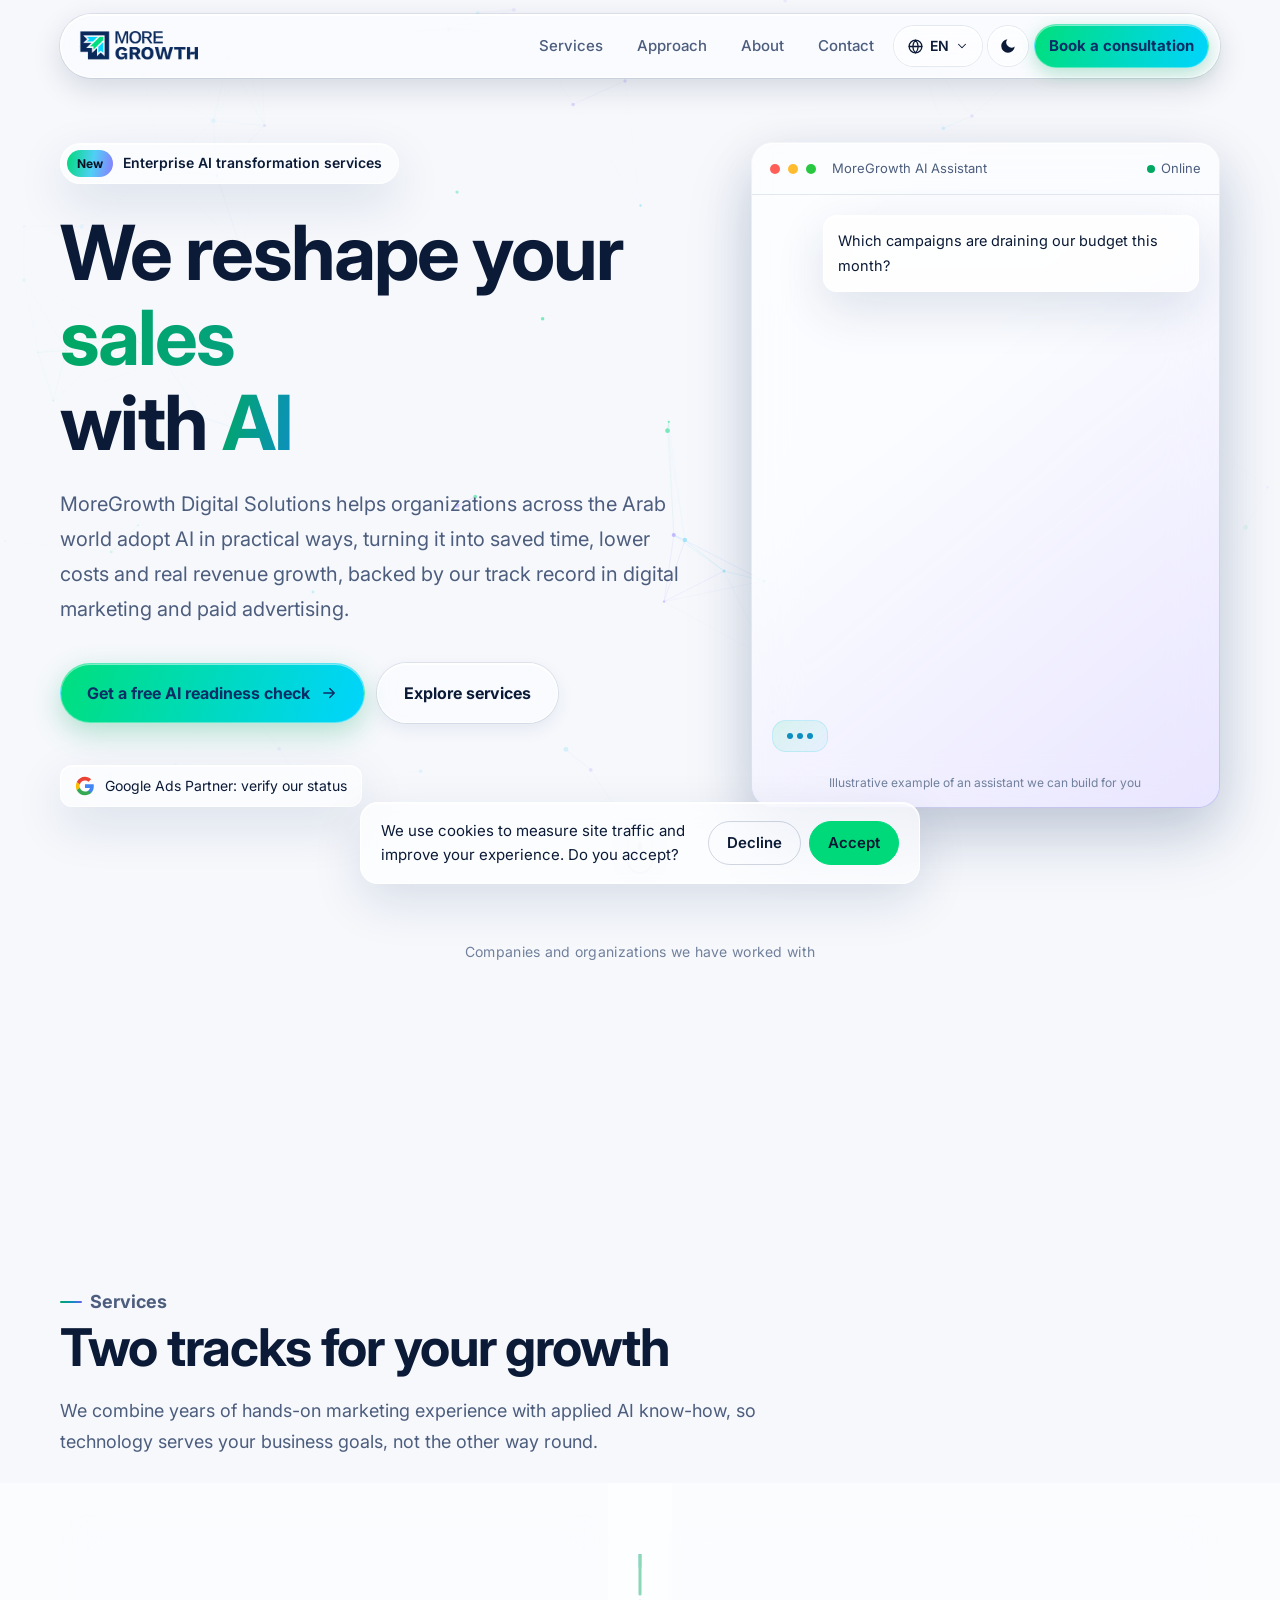
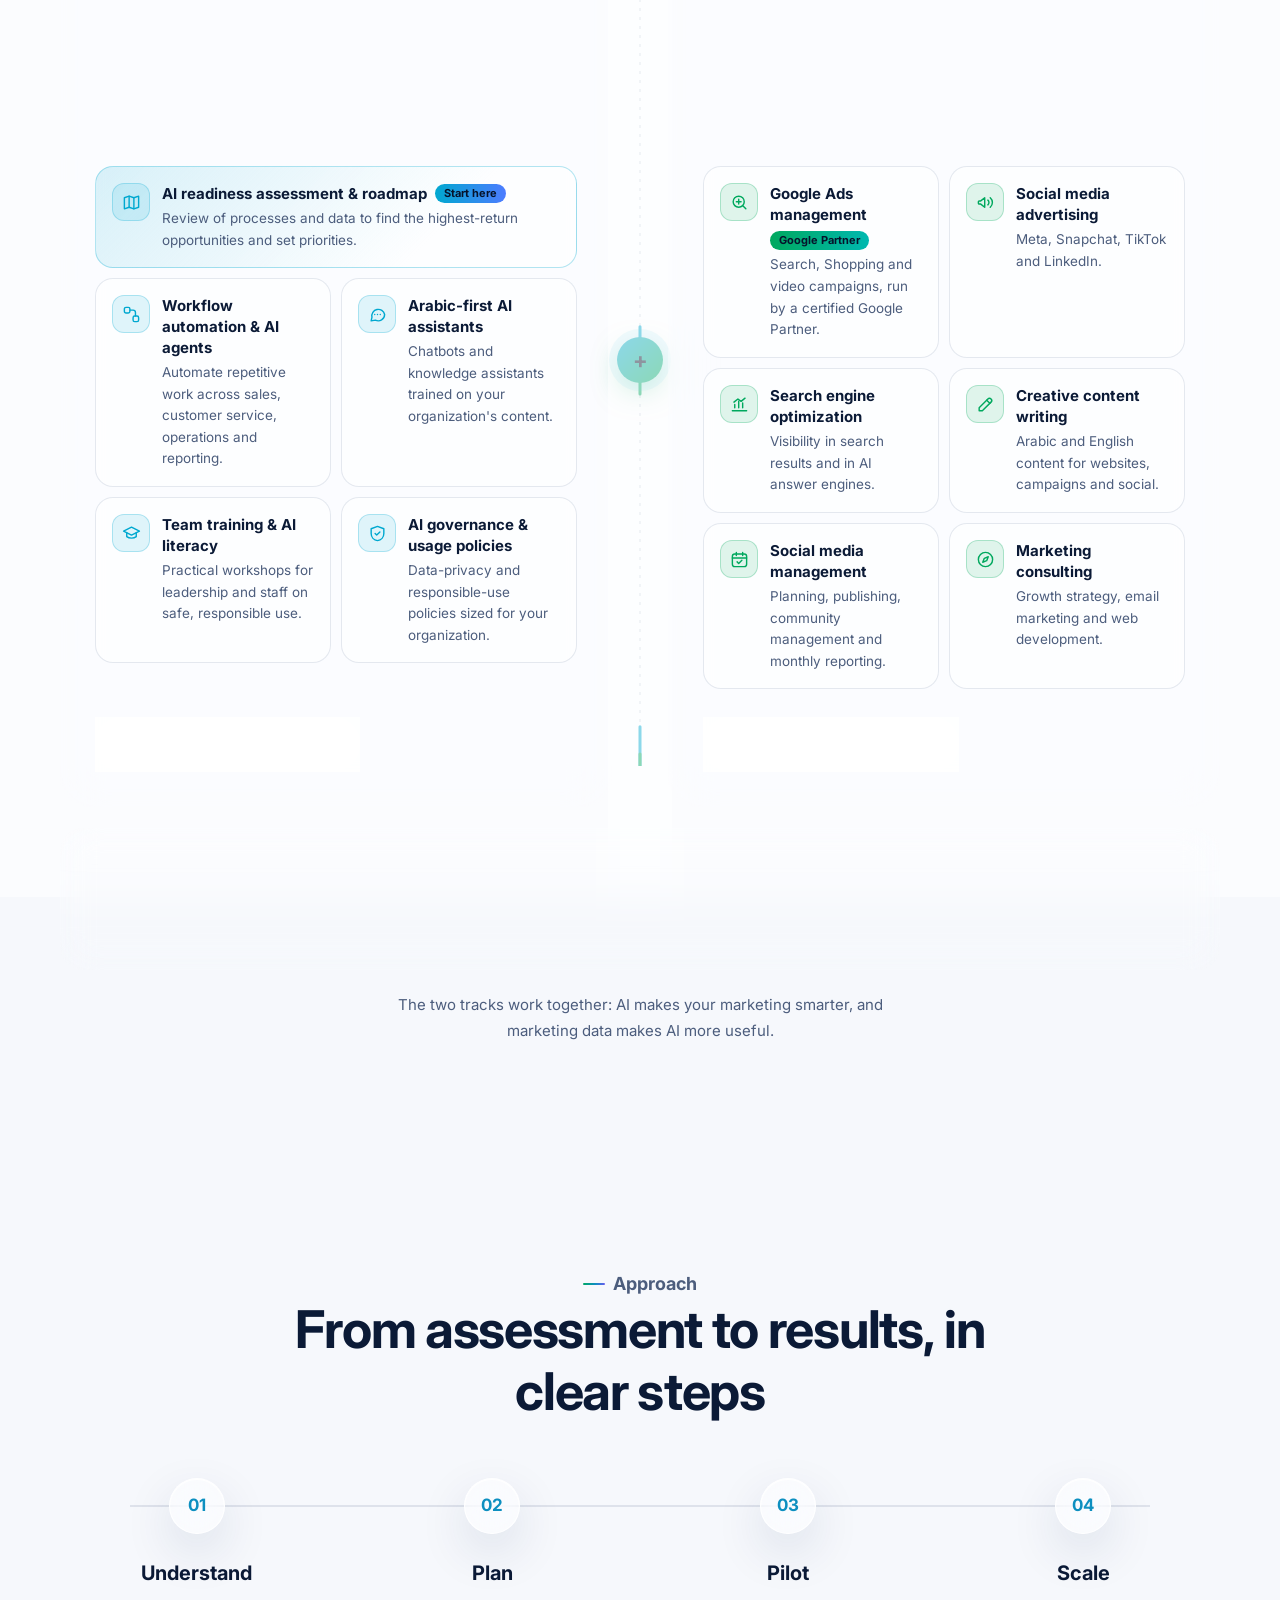
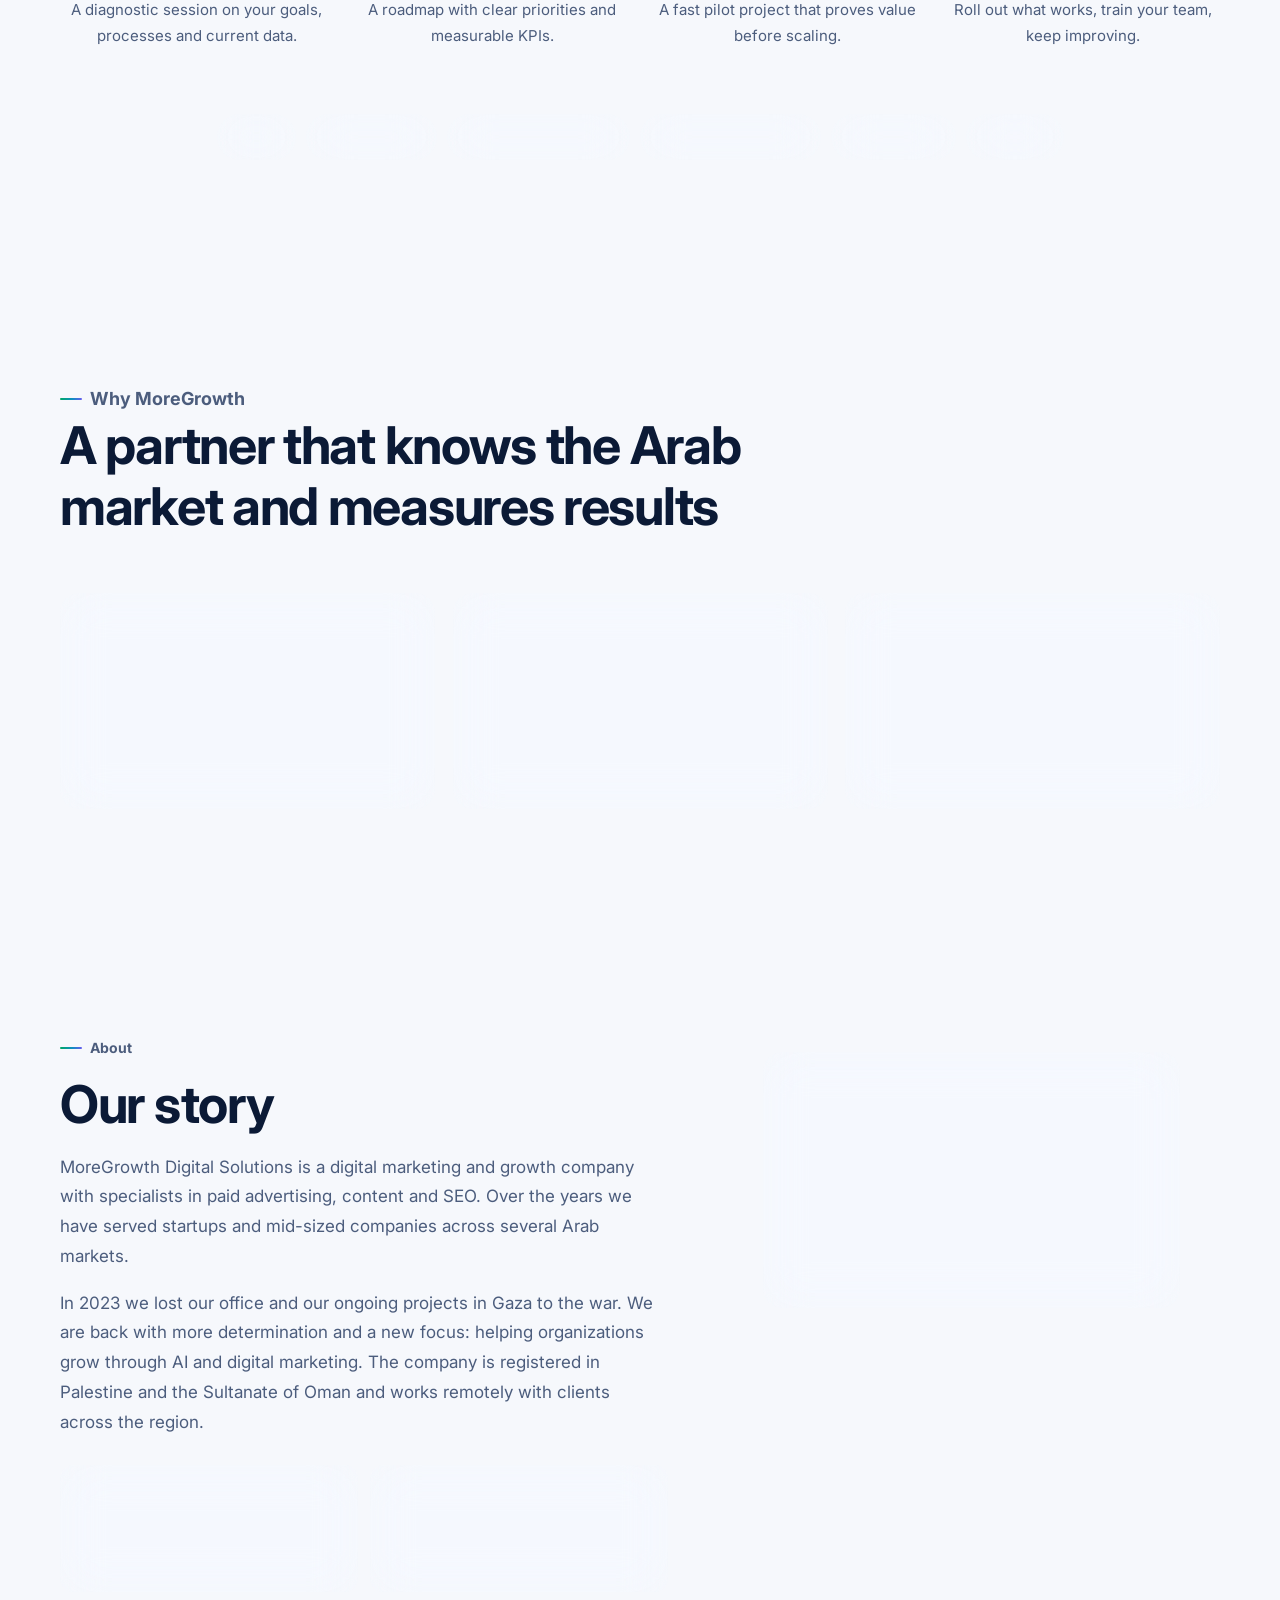
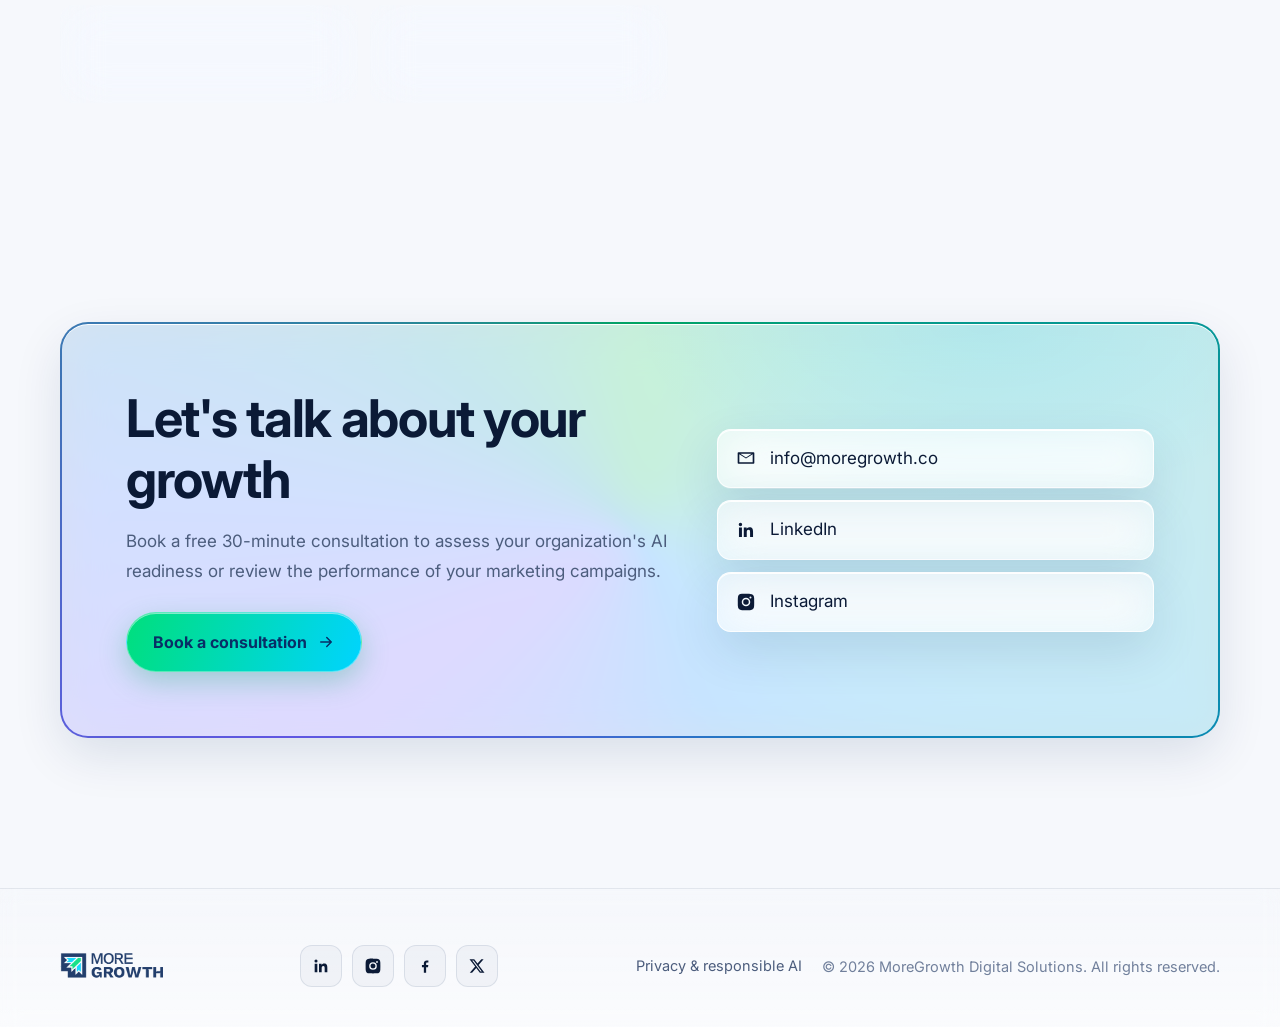
==== commit d8740e2c: "Mention Palestine + Oman registration, draggable clients slider, remove Famkeez logo Co-Authored-By:" ====
--- a/en/index.html
+++ b/en/index.html
@@ -89,7 +89,7 @@
 <div class="clients">
   <p data-reveal>Companies and organizations we have worked with</p>
   <div class="marquee" data-reveal style="--d:.1s">
-    <div class="track"><div class="logo-tile"><img src="../assets/clients/jawwal.png" alt="Jawwal" loading="lazy" height="56"></div><div class="logo-tile"><img src="../assets/clients/necklace.png" alt="Necklace" loading="lazy" height="56"></div><div class="logo-tile"><img src="../assets/clients/gulf-co.png" alt="The Gulf Co." loading="lazy" height="56"></div><div class="logo-tile"><img src="../assets/clients/b2bmerx.png" alt="B2Bmerx" loading="lazy" height="56"></div><div class="logo-tile"><img src="../assets/clients/gulf-store.png" alt="Gulf Store" loading="lazy" height="56"></div><div class="logo-tile"><img src="../assets/clients/famkeez.png" alt="Famkeez" loading="lazy" height="56"></div><div class="logo-tile"><img src="../assets/clients/one-studio.png" alt="One Studio" loading="lazy" height="56"></div><span aria-hidden="true" style="display:contents"><div class="logo-tile"><img src="../assets/clients/jawwal.png" alt="" data-alt="Jawwal" loading="lazy" height="56"></div><div class="logo-tile"><img src="../assets/clients/necklace.png" alt="" data-alt="Necklace" loading="lazy" height="56"></div><div class="logo-tile"><img src="../assets/clients/gulf-co.png" alt="" data-alt="The Gulf Co." loading="lazy" height="56"></div><div class="logo-tile"><img src="../assets/clients/b2bmerx.png" alt="" data-alt="B2Bmerx" loading="lazy" height="56"></div><div class="logo-tile"><img src="../assets/clients/gulf-store.png" alt="" data-alt="Gulf Store" loading="lazy" height="56"></div><div class="logo-tile"><img src="../assets/clients/famkeez.png" alt="" data-alt="Famkeez" loading="lazy" height="56"></div><div class="logo-tile"><img src="../assets/clients/one-studio.png" alt="" data-alt="One Studio" loading="lazy" height="56"></div></span></div>
+    <div class="track"><div class="logo-tile"><img src="../assets/clients/jawwal.png" alt="Jawwal" loading="lazy" height="56" draggable="false"></div><div class="logo-tile"><img src="../assets/clients/necklace.png" alt="Necklace" loading="lazy" height="56" draggable="false"></div><div class="logo-tile"><img src="../assets/clients/gulf-co.png" alt="The Gulf Co." loading="lazy" height="56" draggable="false"></div><div class="logo-tile"><img src="../assets/clients/b2bmerx.png" alt="B2Bmerx" loading="lazy" height="56" draggable="false"></div><div class="logo-tile"><img src="../assets/clients/gulf-store.png" alt="Gulf Store" loading="lazy" height="56" draggable="false"></div><div class="logo-tile"><img src="../assets/clients/one-studio.png" alt="One Studio" loading="lazy" height="56" draggable="false"></div><span aria-hidden="true" style="display:contents"><div class="logo-tile"><img src="../assets/clients/jawwal.png" alt="" data-alt="Jawwal" loading="lazy" height="56" draggable="false"></div><div class="logo-tile"><img src="../assets/clients/necklace.png" alt="" data-alt="Necklace" loading="lazy" height="56" draggable="false"></div><div class="logo-tile"><img src="../assets/clients/gulf-co.png" alt="" data-alt="The Gulf Co." loading="lazy" height="56" draggable="false"></div><div class="logo-tile"><img src="../assets/clients/b2bmerx.png" alt="" data-alt="B2Bmerx" loading="lazy" height="56" draggable="false"></div><div class="logo-tile"><img src="../assets/clients/gulf-store.png" alt="" data-alt="Gulf Store" loading="lazy" height="56" draggable="false"></div><div class="logo-tile"><img src="../assets/clients/one-studio.png" alt="" data-alt="One Studio" loading="lazy" height="56" draggable="false"></div></span></div>
   </div>
 </div>
 
@@ -166,7 +166,7 @@
       <p class="kicker">About</p>
       <h2 class="split">Our story</h2>
       <p data-reveal>MoreGrowth Digital Solutions is a digital marketing and growth company with specialists in paid advertising, content and SEO. Over the years we have served startups and mid-sized companies across several Arab markets.</p>
-      <p data-reveal>In 2023 we lost our office and our ongoing projects in Gaza to the war. We are back with more determination and a new focus: helping organizations grow through AI and digital marketing. The company is registered in the Sultanate of Oman and works remotely with clients across the region.</p>
+      <p data-reveal>In 2023 we lost our office and our ongoing projects in Gaza to the war. We are back with more determination and a new focus: helping organizations grow through AI and digital marketing. The company is registered in Palestine and the Sultanate of Oman and works remotely with clients across the region.</p>
       <div class="values"><div data-reveal style="--d:0.00s"><strong>Integrity</strong><span>Full transparency in everything we do.</span></div><div data-reveal style="--d:0.07s"><strong>Quality</strong><span>Committed to standards and timelines.</span></div><div data-reveal style="--d:0.14s"><strong>Client satisfaction</strong><span>We aim to exceed expectations.</span></div><div data-reveal style="--d:0.21s"><strong>Continuous growth</strong><span>We learn and evolve with technology.</span></div></div>
     </div>
     <blockquote class="quote" data-reveal="zoom">Our vision: to lead in innovation, keeping pace with the rapid progress of digital marketing and AI in all its modern forms.</blockquote>
--- a/assets/style.css
+++ b/assets/style.css
@@ -170,6 +170,10 @@
 .track{display:flex;gap:18px;width:max-content;animation:scroll 38s linear infinite}
 .marquee{direction:ltr}
 .marquee:hover .track{animation-play-state:paused}
+.marquee.drag-on{cursor:grab;touch-action:pan-y;user-select:none;-webkit-user-select:none}
+.marquee.drag-on .track{animation:none;will-change:transform}
+.marquee.dragging{cursor:grabbing}
+.marquee.dragging .logo-tile{transform:none}
 @keyframes scroll{to{transform:translateX(-50%)}}
 .logo-tile{flex:none;height:92px;min-width:180px;padding:18px 28px;display:grid;place-items:center;border-radius:16px;background:#fff;border:1px solid var(--tile-border);transition:transform .3s var(--ease),filter .3s}
 .logo-tile img{max-height:56px;width:auto;filter:grayscale(1) contrast(1.05);opacity:.75;transition:filter .3s,opacity .3s}
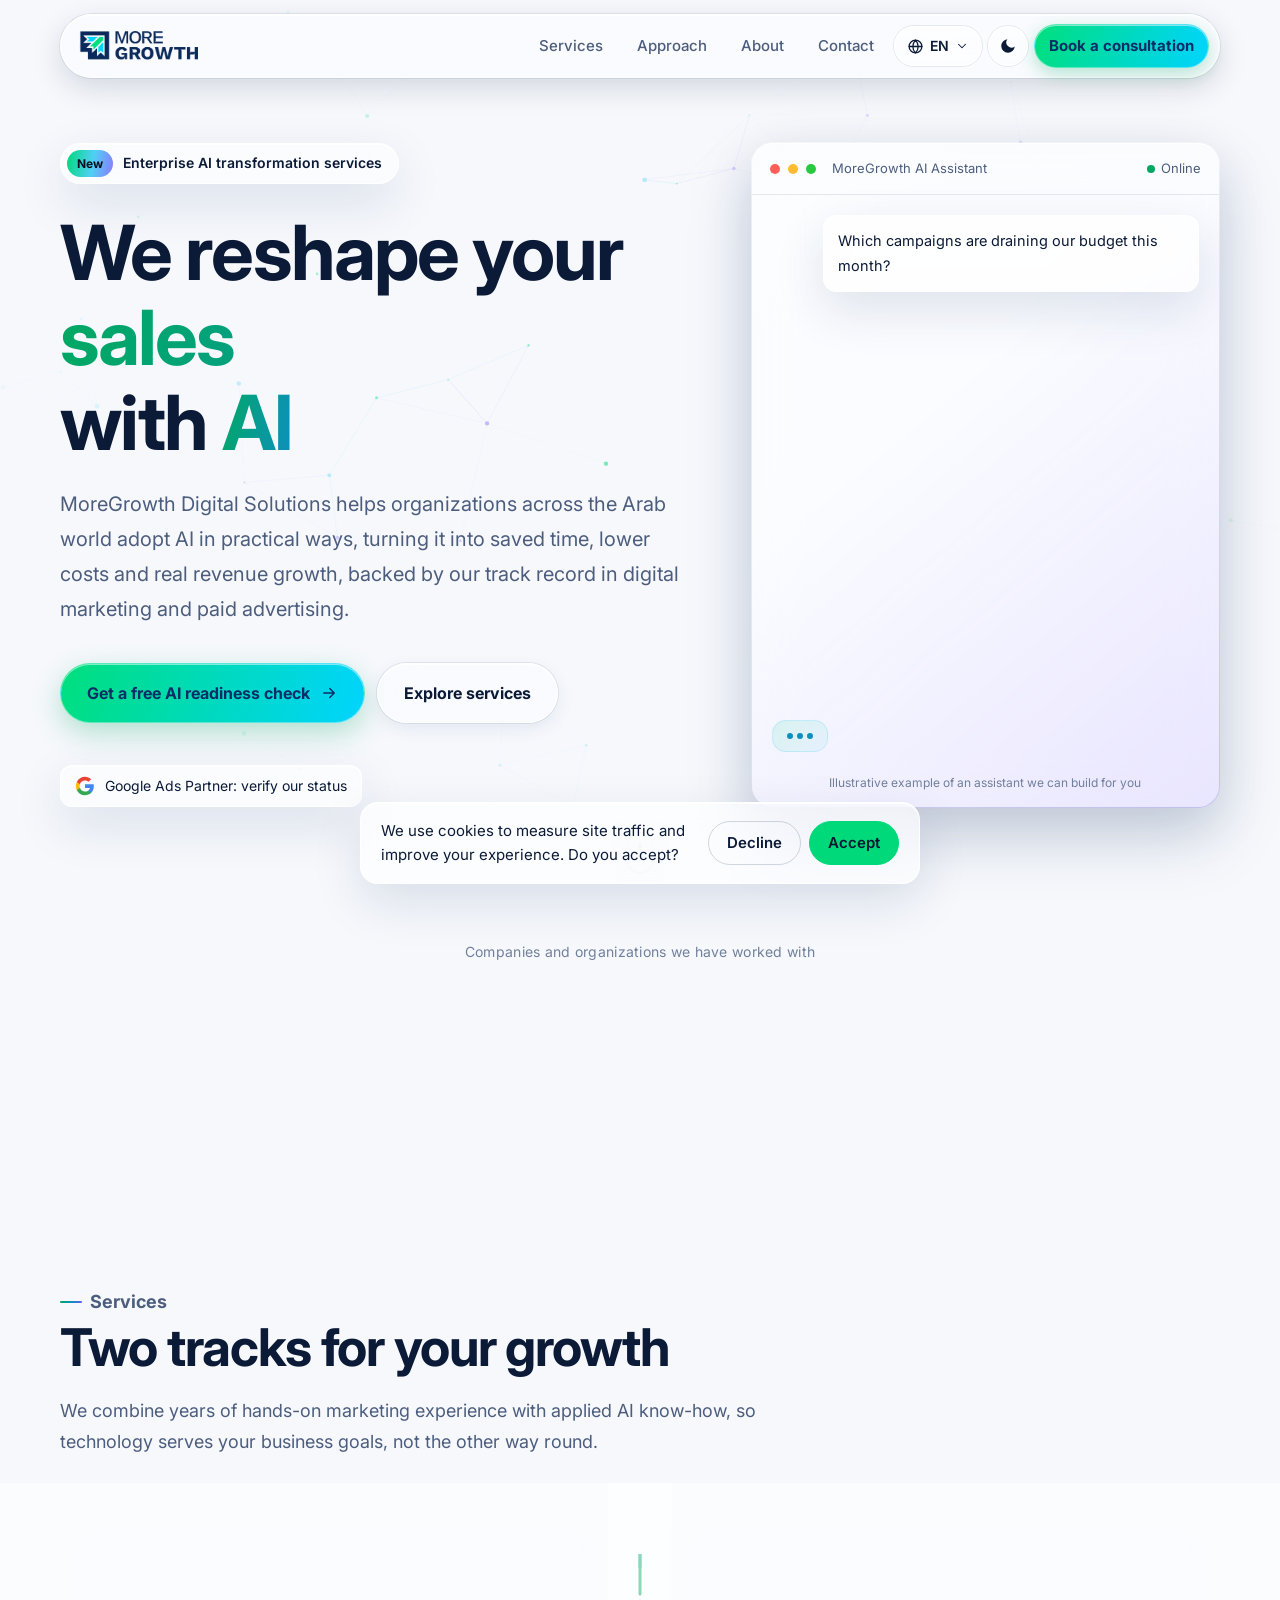
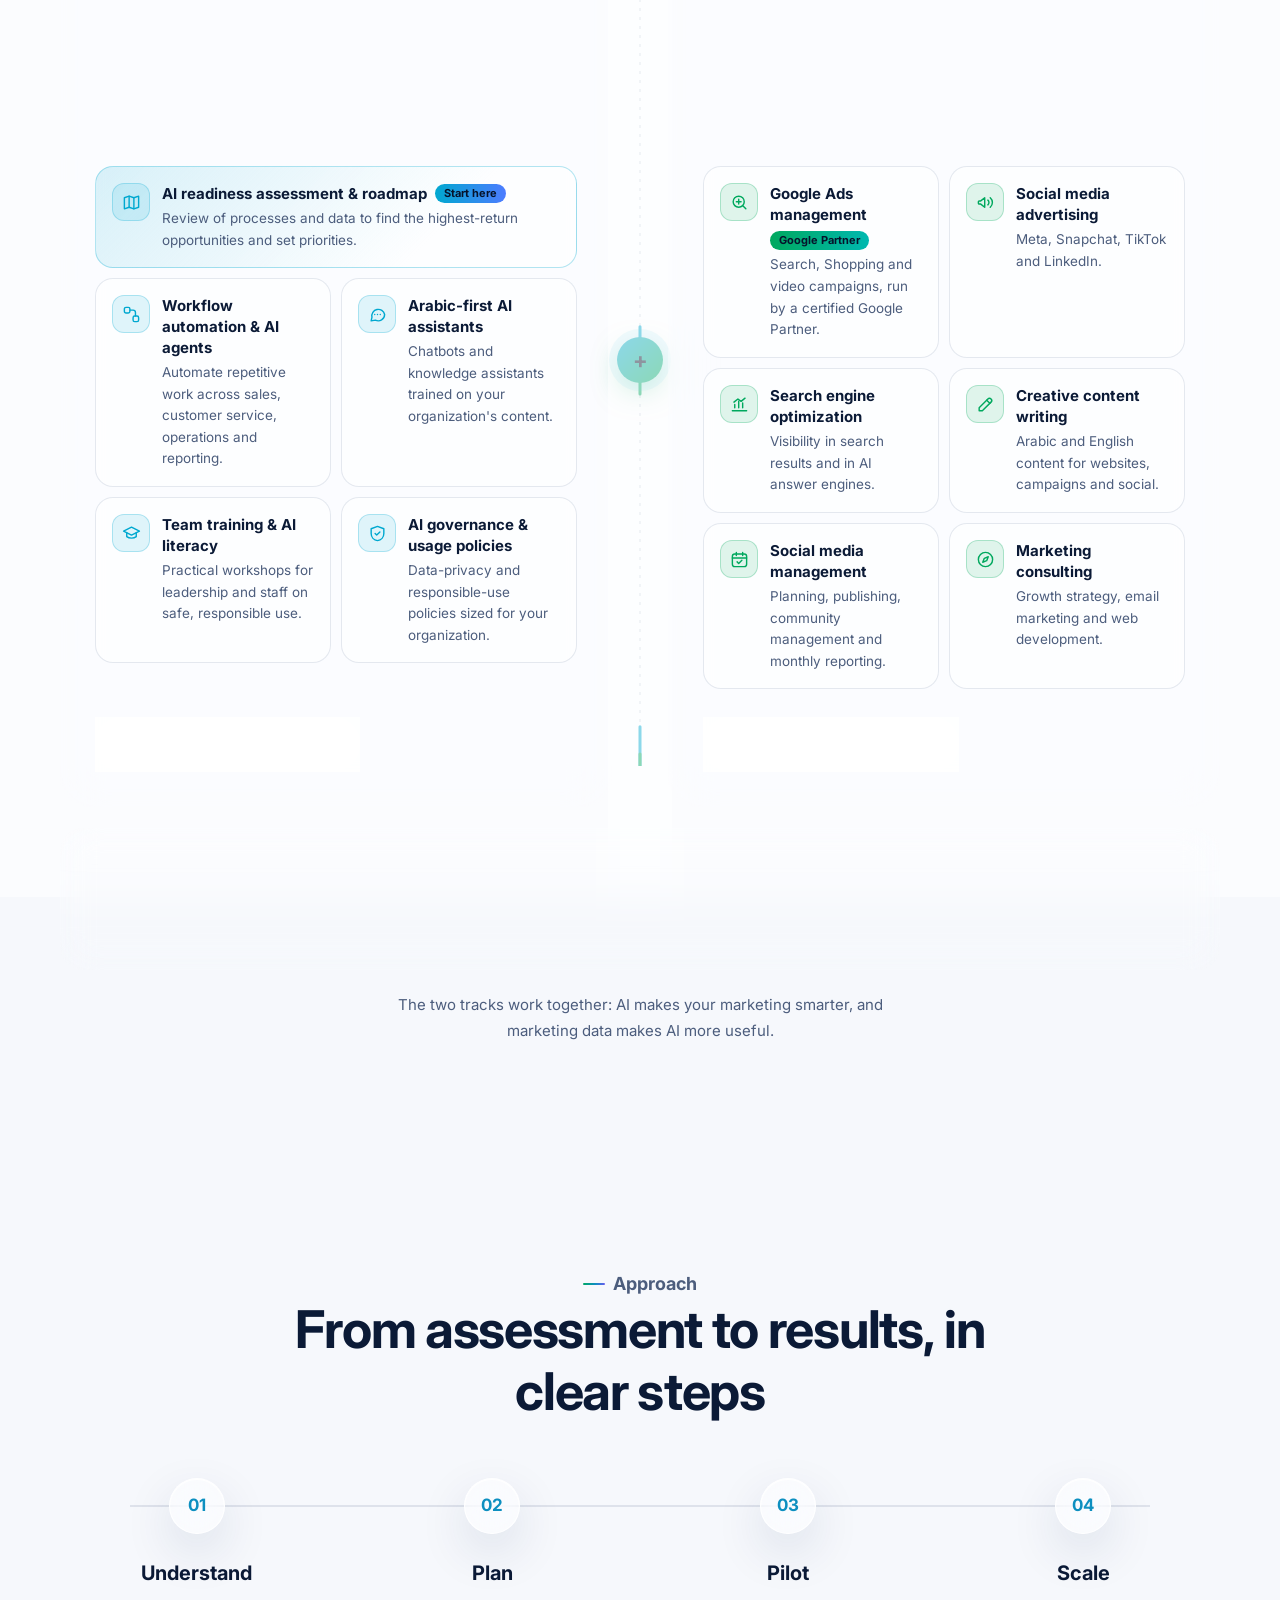
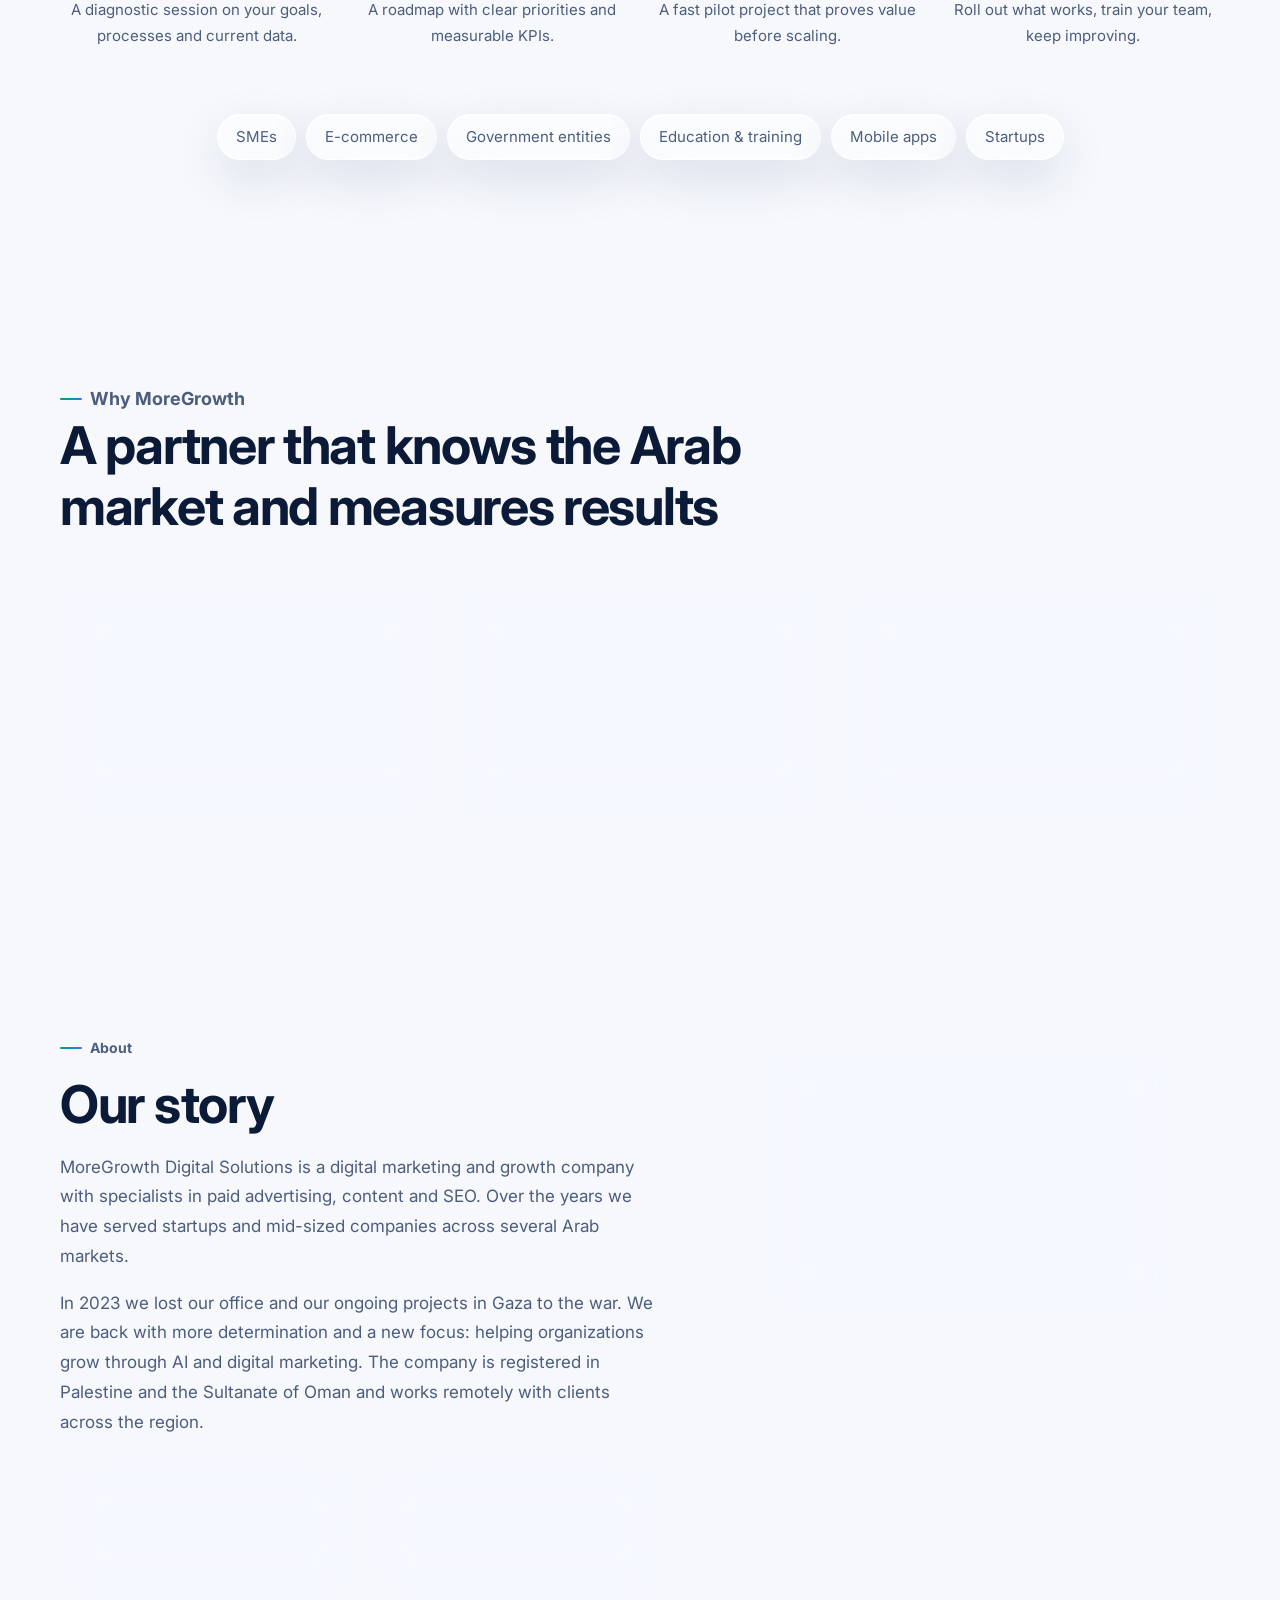
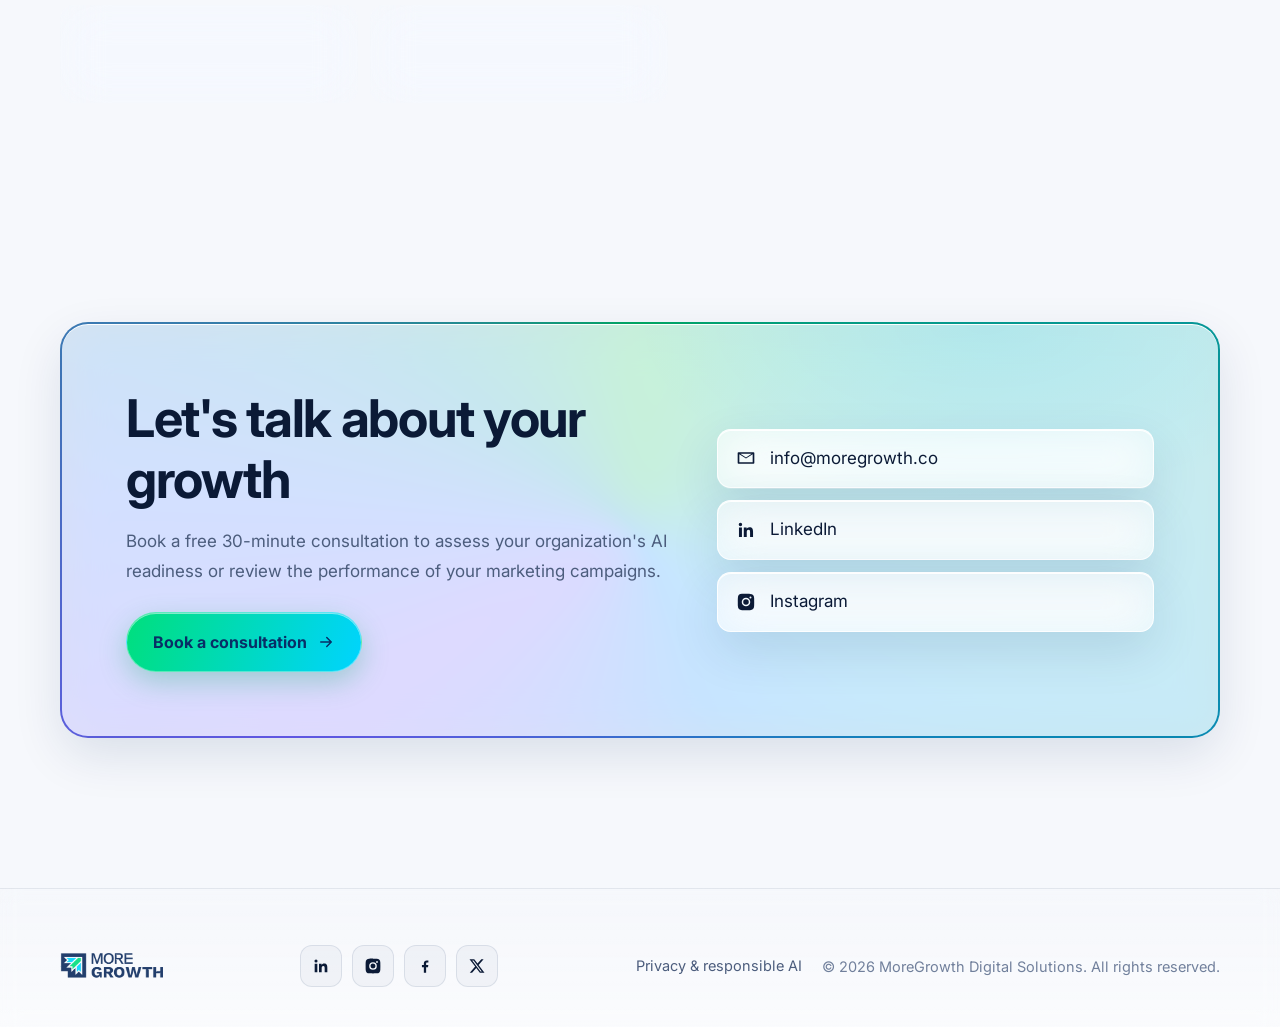
==== commit 7ed68b00: "Add UNRWA, Lucidya and Jahez client logos; cap logo width Co-Authored-By: Claude Opus 5.5 <noreply@a" ====
--- a/en/index.html
+++ b/en/index.html
@@ -89,7 +89,7 @@
 <div class="clients">
   <p data-reveal>Companies and organizations we have worked with</p>
   <div class="marquee" data-reveal style="--d:.1s">
-    <div class="track"><div class="logo-tile"><img src="../assets/clients/jawwal.png" alt="Jawwal" loading="lazy" height="56" draggable="false"></div><div class="logo-tile"><img src="../assets/clients/necklace.png" alt="Necklace" loading="lazy" height="56" draggable="false"></div><div class="logo-tile"><img src="../assets/clients/gulf-co.png" alt="The Gulf Co." loading="lazy" height="56" draggable="false"></div><div class="logo-tile"><img src="../assets/clients/b2bmerx.png" alt="B2Bmerx" loading="lazy" height="56" draggable="false"></div><div class="logo-tile"><img src="../assets/clients/gulf-store.png" alt="Gulf Store" loading="lazy" height="56" draggable="false"></div><div class="logo-tile"><img src="../assets/clients/one-studio.png" alt="One Studio" loading="lazy" height="56" draggable="false"></div><span aria-hidden="true" style="display:contents"><div class="logo-tile"><img src="../assets/clients/jawwal.png" alt="" data-alt="Jawwal" loading="lazy" height="56" draggable="false"></div><div class="logo-tile"><img src="../assets/clients/necklace.png" alt="" data-alt="Necklace" loading="lazy" height="56" draggable="false"></div><div class="logo-tile"><img src="../assets/clients/gulf-co.png" alt="" data-alt="The Gulf Co." loading="lazy" height="56" draggable="false"></div><div class="logo-tile"><img src="../assets/clients/b2bmerx.png" alt="" data-alt="B2Bmerx" loading="lazy" height="56" draggable="false"></div><div class="logo-tile"><img src="../assets/clients/gulf-store.png" alt="" data-alt="Gulf Store" loading="lazy" height="56" draggable="false"></div><div class="logo-tile"><img src="../assets/clients/one-studio.png" alt="" data-alt="One Studio" loading="lazy" height="56" draggable="false"></div></span></div>
+    <div class="track"><div class="logo-tile"><img src="../assets/clients/unrwa.png" alt="UNRWA" loading="lazy" height="56" draggable="false"></div><div class="logo-tile"><img src="../assets/clients/jawwal.png" alt="Jawwal" loading="lazy" height="56" draggable="false"></div><div class="logo-tile"><img src="../assets/clients/lucidya.png" alt="Lucidya" loading="lazy" height="56" draggable="false"></div><div class="logo-tile"><img src="../assets/clients/jahez.png" alt="Jahez" loading="lazy" height="56" draggable="false"></div><div class="logo-tile"><img src="../assets/clients/necklace.png" alt="Necklace" loading="lazy" height="56" draggable="false"></div><div class="logo-tile"><img src="../assets/clients/gulf-co.png" alt="The Gulf Co." loading="lazy" height="56" draggable="false"></div><div class="logo-tile"><img src="../assets/clients/b2bmerx.png" alt="B2Bmerx" loading="lazy" height="56" draggable="false"></div><div class="logo-tile"><img src="../assets/clients/gulf-store.png" alt="Gulf Store" loading="lazy" height="56" draggable="false"></div><div class="logo-tile"><img src="../assets/clients/one-studio.png" alt="One Studio" loading="lazy" height="56" draggable="false"></div><span aria-hidden="true" style="display:contents"><div class="logo-tile"><img src="../assets/clients/unrwa.png" alt="" data-alt="UNRWA" loading="lazy" height="56" draggable="false"></div><div class="logo-tile"><img src="../assets/clients/jawwal.png" alt="" data-alt="Jawwal" loading="lazy" height="56" draggable="false"></div><div class="logo-tile"><img src="../assets/clients/lucidya.png" alt="" data-alt="Lucidya" loading="lazy" height="56" draggable="false"></div><div class="logo-tile"><img src="../assets/clients/jahez.png" alt="" data-alt="Jahez" loading="lazy" height="56" draggable="false"></div><div class="logo-tile"><img src="../assets/clients/necklace.png" alt="" data-alt="Necklace" loading="lazy" height="56" draggable="false"></div><div class="logo-tile"><img src="../assets/clients/gulf-co.png" alt="" data-alt="The Gulf Co." loading="lazy" height="56" draggable="false"></div><div class="logo-tile"><img src="../assets/clients/b2bmerx.png" alt="" data-alt="B2Bmerx" loading="lazy" height="56" draggable="false"></div><div class="logo-tile"><img src="../assets/clients/gulf-store.png" alt="" data-alt="Gulf Store" loading="lazy" height="56" draggable="false"></div><div class="logo-tile"><img src="../assets/clients/one-studio.png" alt="" data-alt="One Studio" loading="lazy" height="56" draggable="false"></div></span></div>
   </div>
 </div>
 
--- a/assets/style.css
+++ b/assets/style.css
@@ -176,7 +176,7 @@
 .marquee.dragging .logo-tile{transform:none}
 @keyframes scroll{to{transform:translateX(-50%)}}
 .logo-tile{flex:none;height:92px;min-width:180px;padding:18px 28px;display:grid;place-items:center;border-radius:16px;background:#fff;border:1px solid var(--tile-border);transition:transform .3s var(--ease),filter .3s}
-.logo-tile img{max-height:56px;width:auto;filter:grayscale(1) contrast(1.05);opacity:.75;transition:filter .3s,opacity .3s}
+.logo-tile img{max-height:56px;max-width:170px;height:auto;width:auto;filter:grayscale(1) contrast(1.05);opacity:.75;transition:filter .3s,opacity .3s}
 .logo-tile:hover{transform:translateY(-4px)}
 .logo-tile:hover img{filter:none;opacity:1}
 
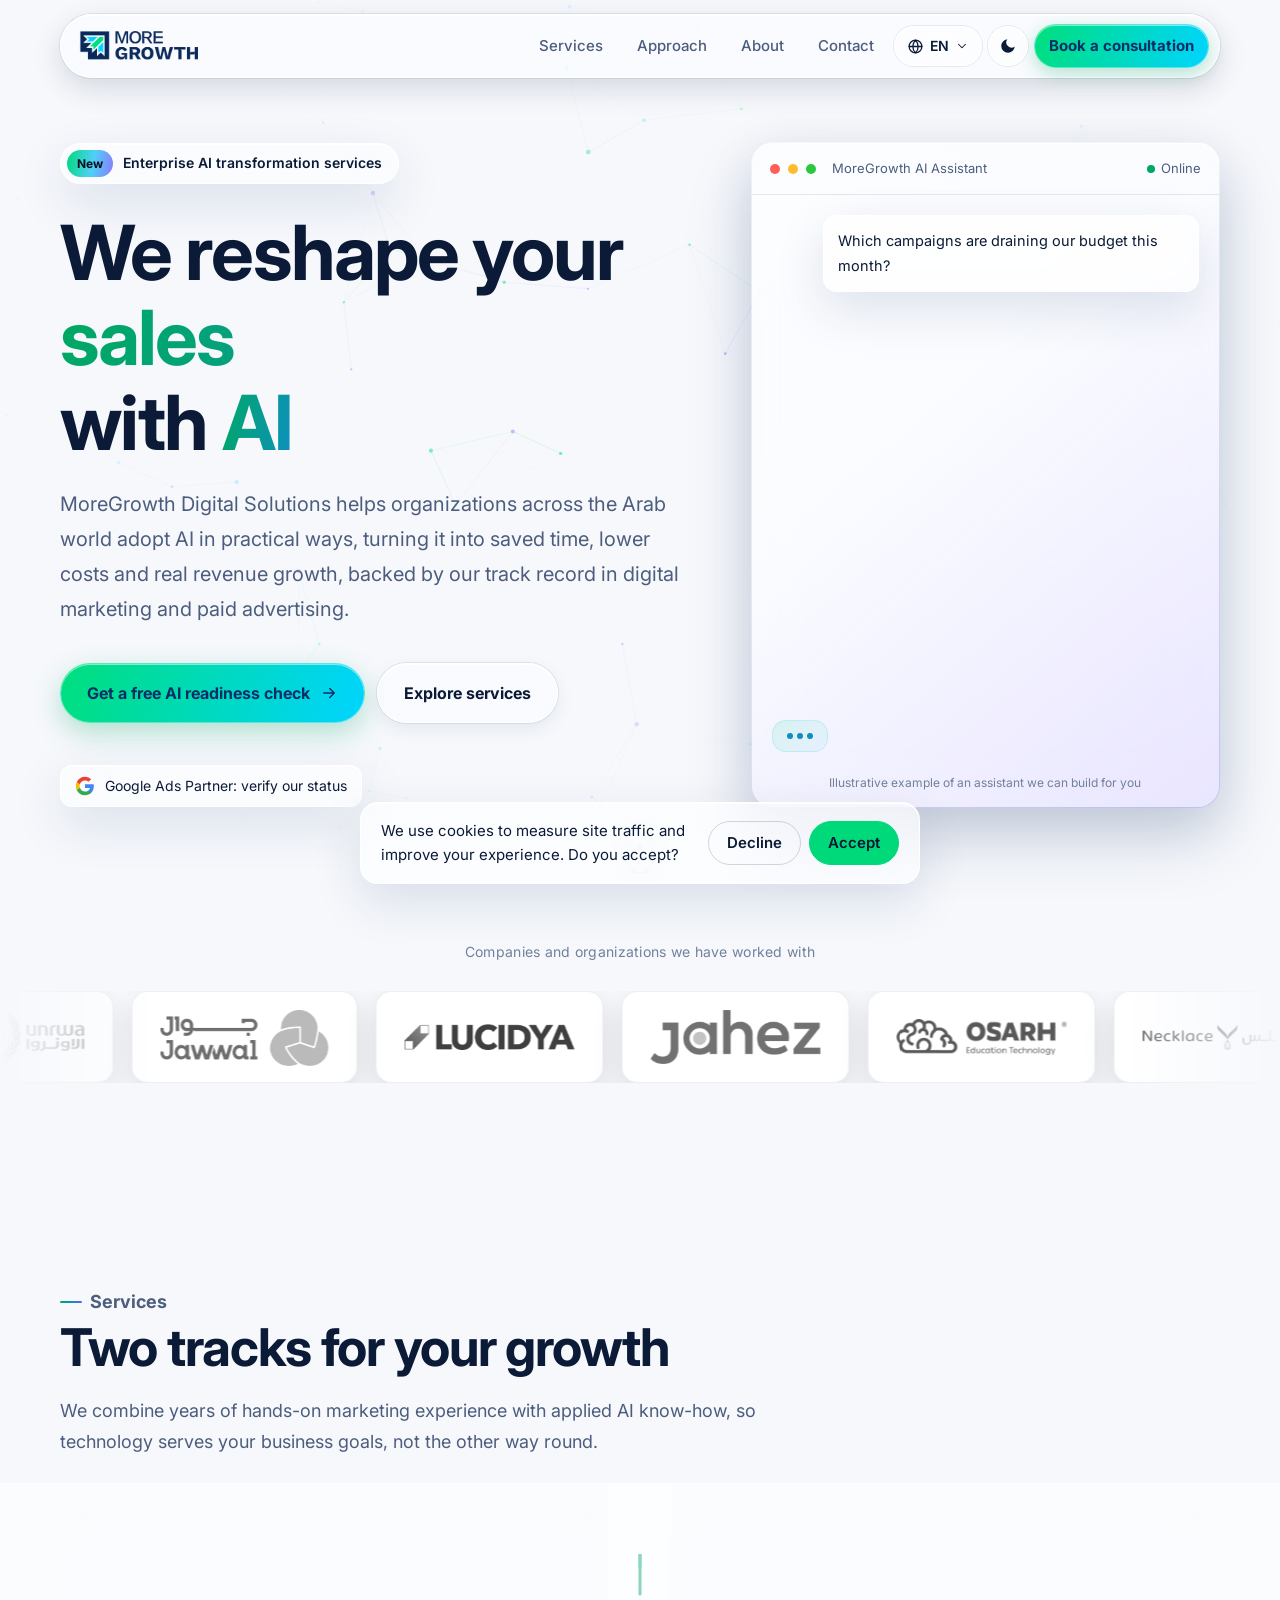
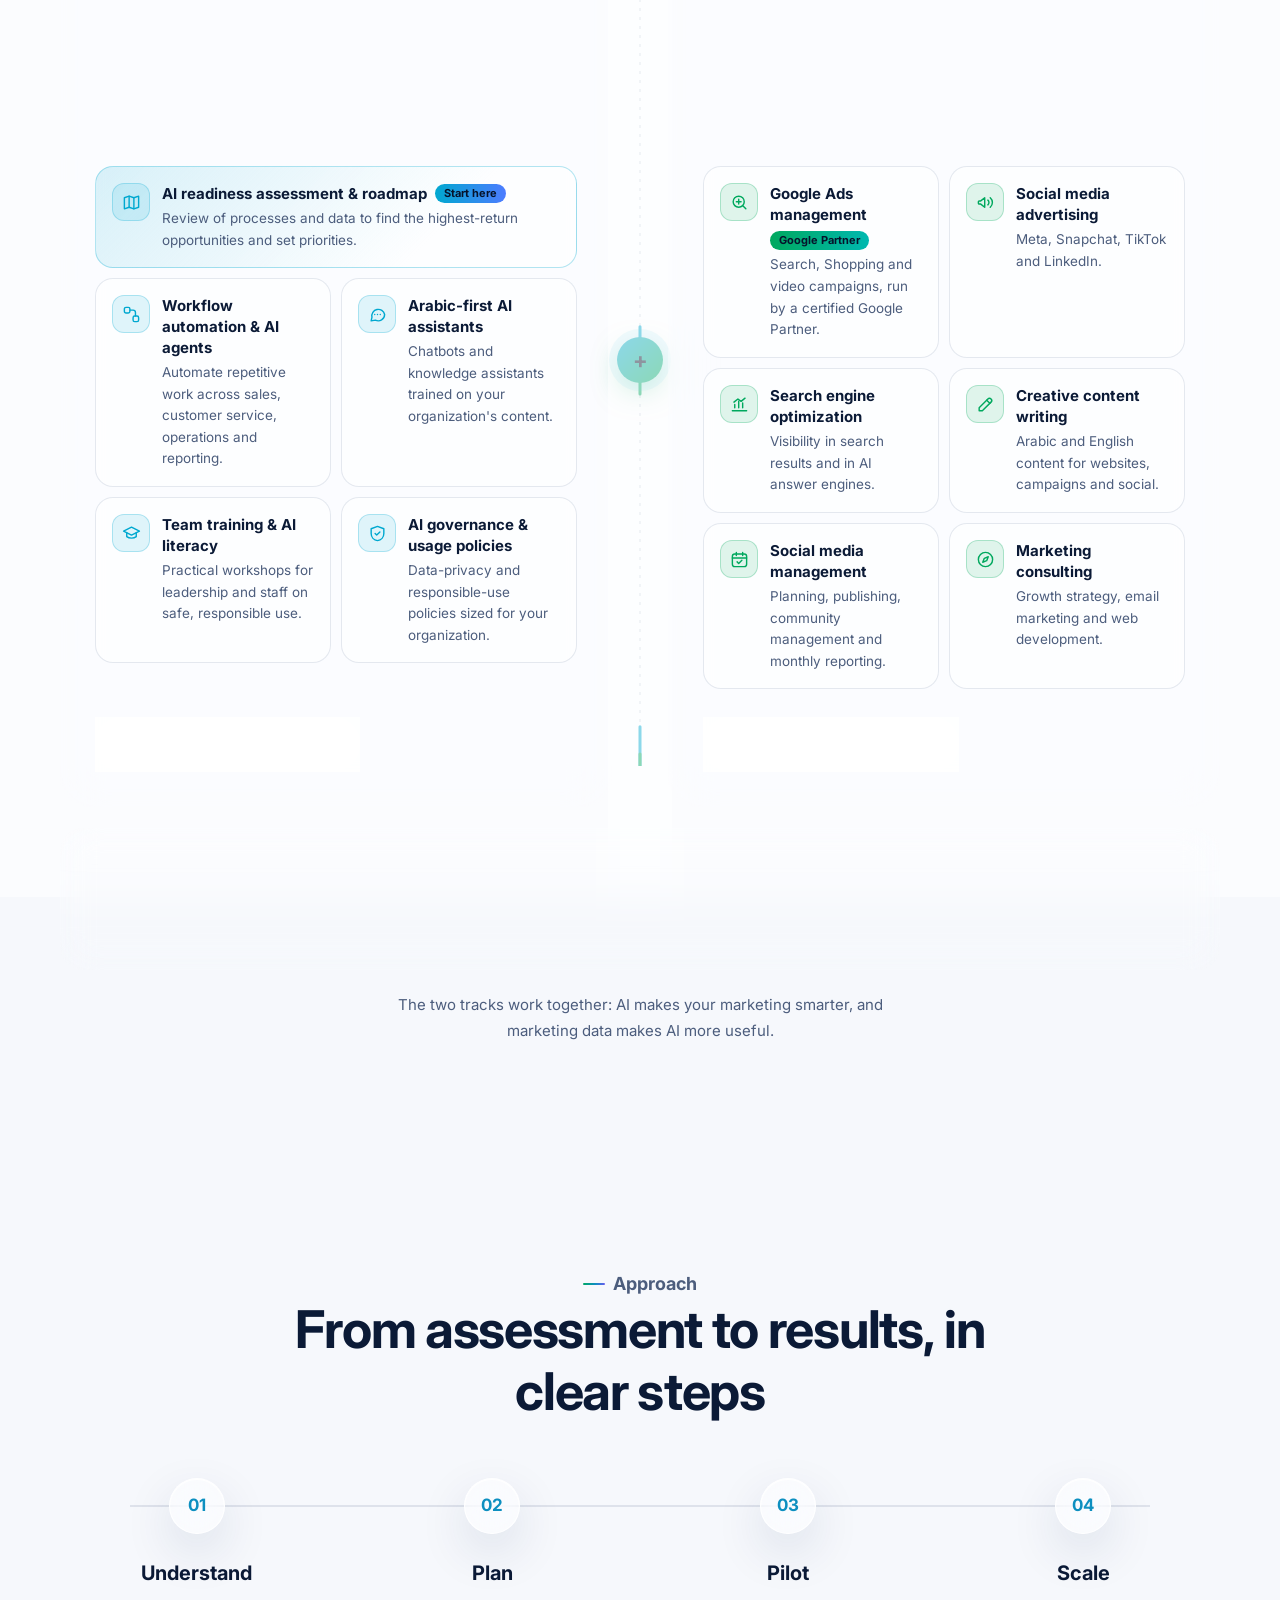
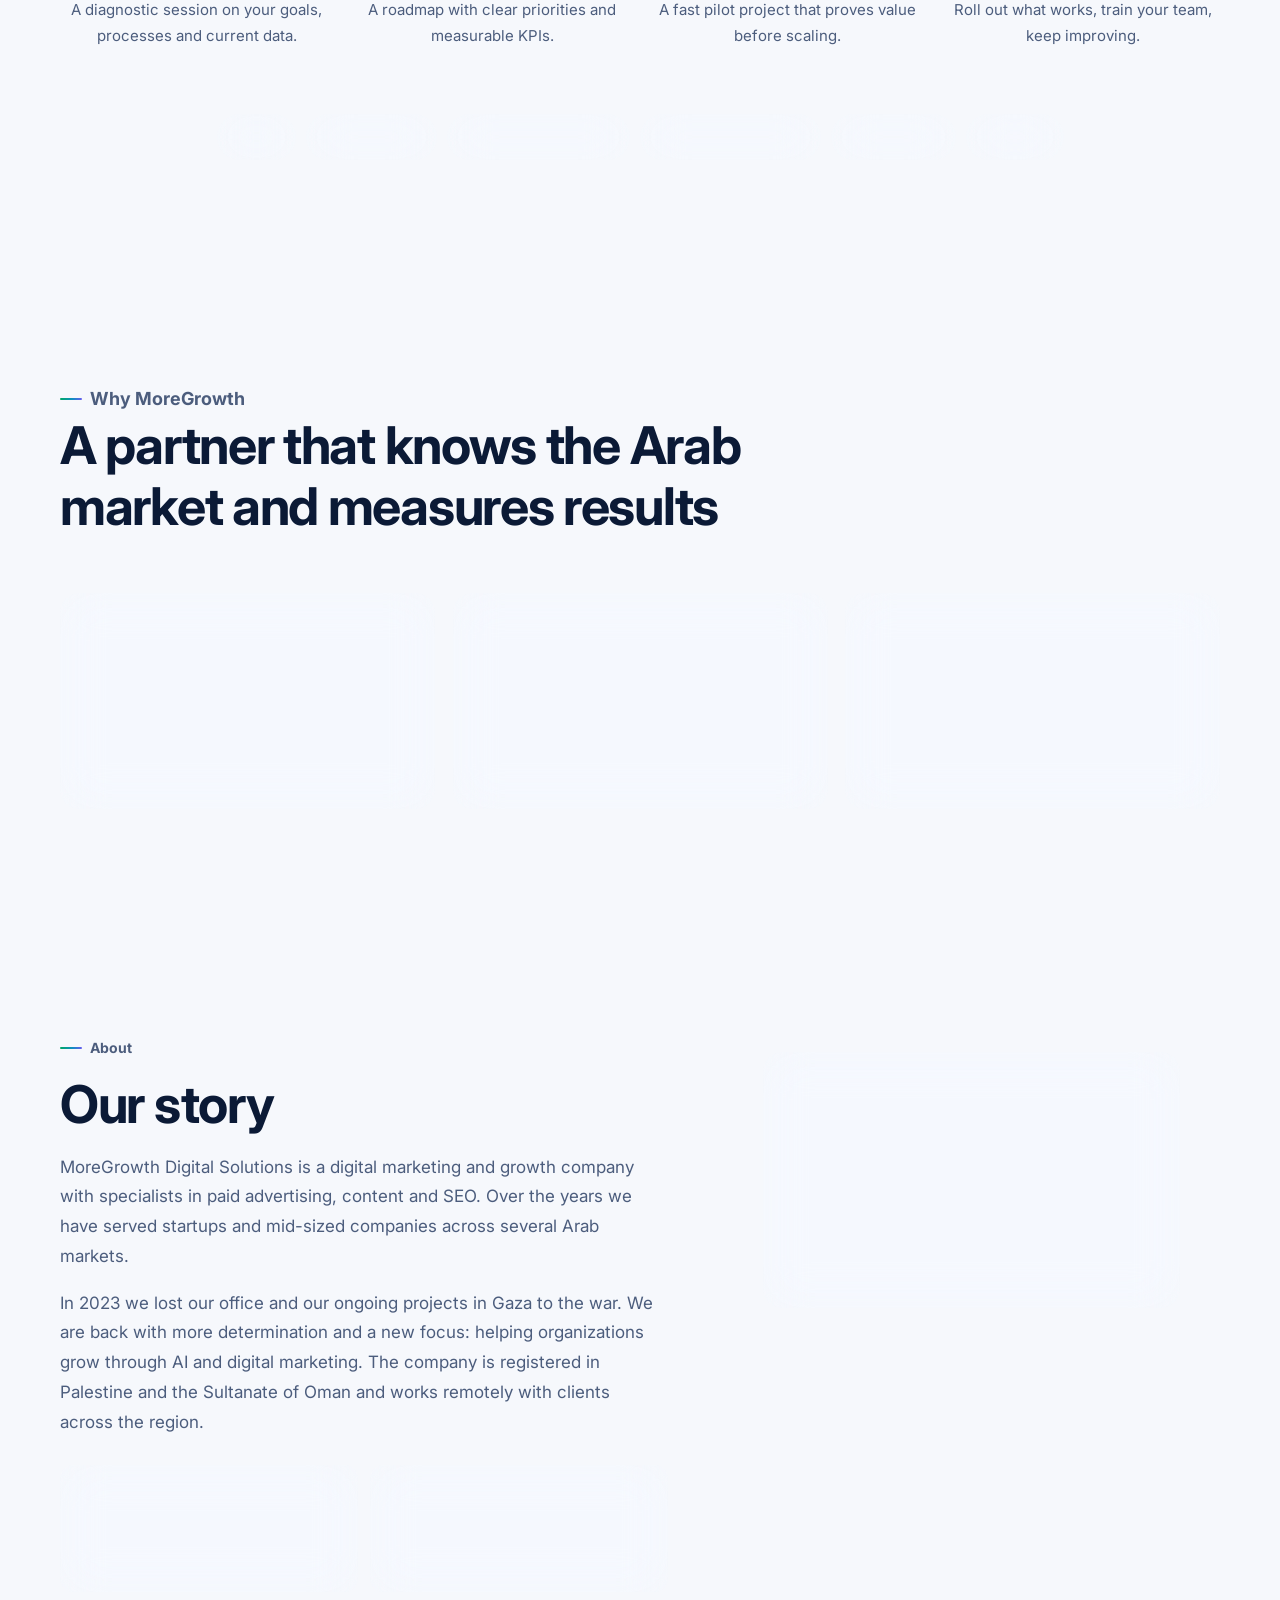
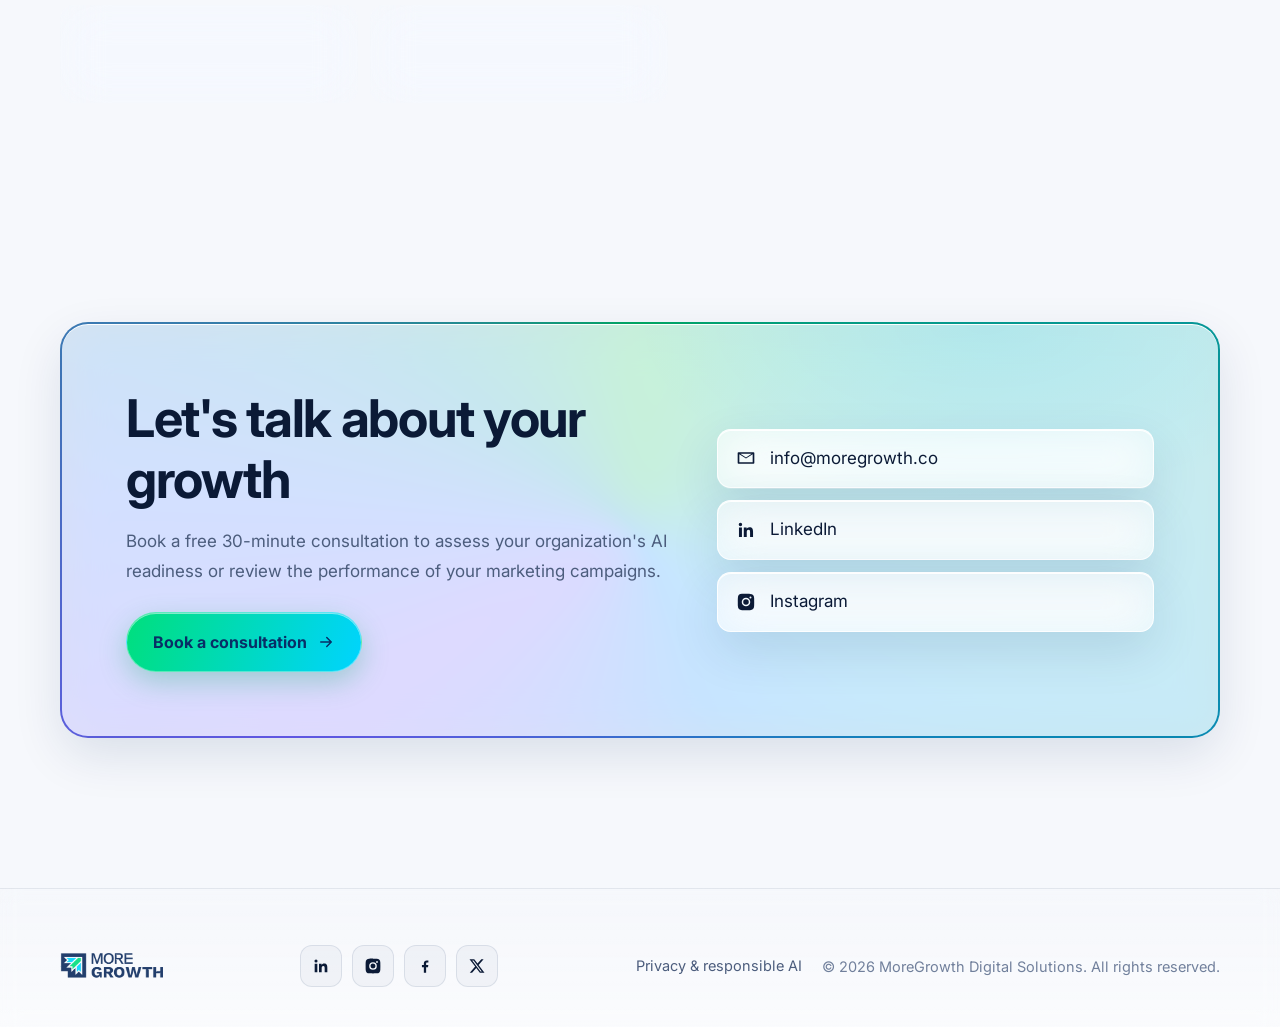
==== commit 65978a9d: "Add OSARH client logo Co-Authored-By: Claude Opus 5.5 <noreply@anthropic.com> Claude-Session: https:" ====
--- a/en/index.html
+++ b/en/index.html
@@ -89,7 +89,7 @@
 <div class="clients">
   <p data-reveal>Companies and organizations we have worked with</p>
   <div class="marquee" data-reveal style="--d:.1s">
-    <div class="track"><div class="logo-tile"><img src="../assets/clients/unrwa.png" alt="UNRWA" loading="lazy" height="56" draggable="false"></div><div class="logo-tile"><img src="../assets/clients/jawwal.png" alt="Jawwal" loading="lazy" height="56" draggable="false"></div><div class="logo-tile"><img src="../assets/clients/lucidya.png" alt="Lucidya" loading="lazy" height="56" draggable="false"></div><div class="logo-tile"><img src="../assets/clients/jahez.png" alt="Jahez" loading="lazy" height="56" draggable="false"></div><div class="logo-tile"><img src="../assets/clients/necklace.png" alt="Necklace" loading="lazy" height="56" draggable="false"></div><div class="logo-tile"><img src="../assets/clients/gulf-co.png" alt="The Gulf Co." loading="lazy" height="56" draggable="false"></div><div class="logo-tile"><img src="../assets/clients/b2bmerx.png" alt="B2Bmerx" loading="lazy" height="56" draggable="false"></div><div class="logo-tile"><img src="../assets/clients/gulf-store.png" alt="Gulf Store" loading="lazy" height="56" draggable="false"></div><div class="logo-tile"><img src="../assets/clients/one-studio.png" alt="One Studio" loading="lazy" height="56" draggable="false"></div><span aria-hidden="true" style="display:contents"><div class="logo-tile"><img src="../assets/clients/unrwa.png" alt="" data-alt="UNRWA" loading="lazy" height="56" draggable="false"></div><div class="logo-tile"><img src="../assets/clients/jawwal.png" alt="" data-alt="Jawwal" loading="lazy" height="56" draggable="false"></div><div class="logo-tile"><img src="../assets/clients/lucidya.png" alt="" data-alt="Lucidya" loading="lazy" height="56" draggable="false"></div><div class="logo-tile"><img src="../assets/clients/jahez.png" alt="" data-alt="Jahez" loading="lazy" height="56" draggable="false"></div><div class="logo-tile"><img src="../assets/clients/necklace.png" alt="" data-alt="Necklace" loading="lazy" height="56" draggable="false"></div><div class="logo-tile"><img src="../assets/clients/gulf-co.png" alt="" data-alt="The Gulf Co." loading="lazy" height="56" draggable="false"></div><div class="logo-tile"><img src="../assets/clients/b2bmerx.png" alt="" data-alt="B2Bmerx" loading="lazy" height="56" draggable="false"></div><div class="logo-tile"><img src="../assets/clients/gulf-store.png" alt="" data-alt="Gulf Store" loading="lazy" height="56" draggable="false"></div><div class="logo-tile"><img src="../assets/clients/one-studio.png" alt="" data-alt="One Studio" loading="lazy" height="56" draggable="false"></div></span></div>
+    <div class="track"><div class="logo-tile"><img src="../assets/clients/unrwa.png" alt="UNRWA" loading="lazy" height="56" draggable="false"></div><div class="logo-tile"><img src="../assets/clients/jawwal.png" alt="Jawwal" loading="lazy" height="56" draggable="false"></div><div class="logo-tile"><img src="../assets/clients/lucidya.png" alt="Lucidya" loading="lazy" height="56" draggable="false"></div><div class="logo-tile"><img src="../assets/clients/jahez.png" alt="Jahez" loading="lazy" height="56" draggable="false"></div><div class="logo-tile"><img src="../assets/clients/osarh.png" alt="OSARH" loading="lazy" height="56" draggable="false"></div><div class="logo-tile"><img src="../assets/clients/necklace.png" alt="Necklace" loading="lazy" height="56" draggable="false"></div><div class="logo-tile"><img src="../assets/clients/gulf-co.png" alt="The Gulf Co." loading="lazy" height="56" draggable="false"></div><div class="logo-tile"><img src="../assets/clients/b2bmerx.png" alt="B2Bmerx" loading="lazy" height="56" draggable="false"></div><div class="logo-tile"><img src="../assets/clients/gulf-store.png" alt="Gulf Store" loading="lazy" height="56" draggable="false"></div><div class="logo-tile"><img src="../assets/clients/one-studio.png" alt="One Studio" loading="lazy" height="56" draggable="false"></div><span aria-hidden="true" style="display:contents"><div class="logo-tile"><img src="../assets/clients/unrwa.png" alt="" data-alt="UNRWA" loading="lazy" height="56" draggable="false"></div><div class="logo-tile"><img src="../assets/clients/jawwal.png" alt="" data-alt="Jawwal" loading="lazy" height="56" draggable="false"></div><div class="logo-tile"><img src="../assets/clients/lucidya.png" alt="" data-alt="Lucidya" loading="lazy" height="56" draggable="false"></div><div class="logo-tile"><img src="../assets/clients/jahez.png" alt="" data-alt="Jahez" loading="lazy" height="56" draggable="false"></div><div class="logo-tile"><img src="../assets/clients/osarh.png" alt="" data-alt="OSARH" loading="lazy" height="56" draggable="false"></div><div class="logo-tile"><img src="../assets/clients/necklace.png" alt="" data-alt="Necklace" loading="lazy" height="56" draggable="false"></div><div class="logo-tile"><img src="../assets/clients/gulf-co.png" alt="" data-alt="The Gulf Co." loading="lazy" height="56" draggable="false"></div><div class="logo-tile"><img src="../assets/clients/b2bmerx.png" alt="" data-alt="B2Bmerx" loading="lazy" height="56" draggable="false"></div><div class="logo-tile"><img src="../assets/clients/gulf-store.png" alt="" data-alt="Gulf Store" loading="lazy" height="56" draggable="false"></div><div class="logo-tile"><img src="../assets/clients/one-studio.png" alt="" data-alt="One Studio" loading="lazy" height="56" draggable="false"></div></span></div>
   </div>
 </div>
 
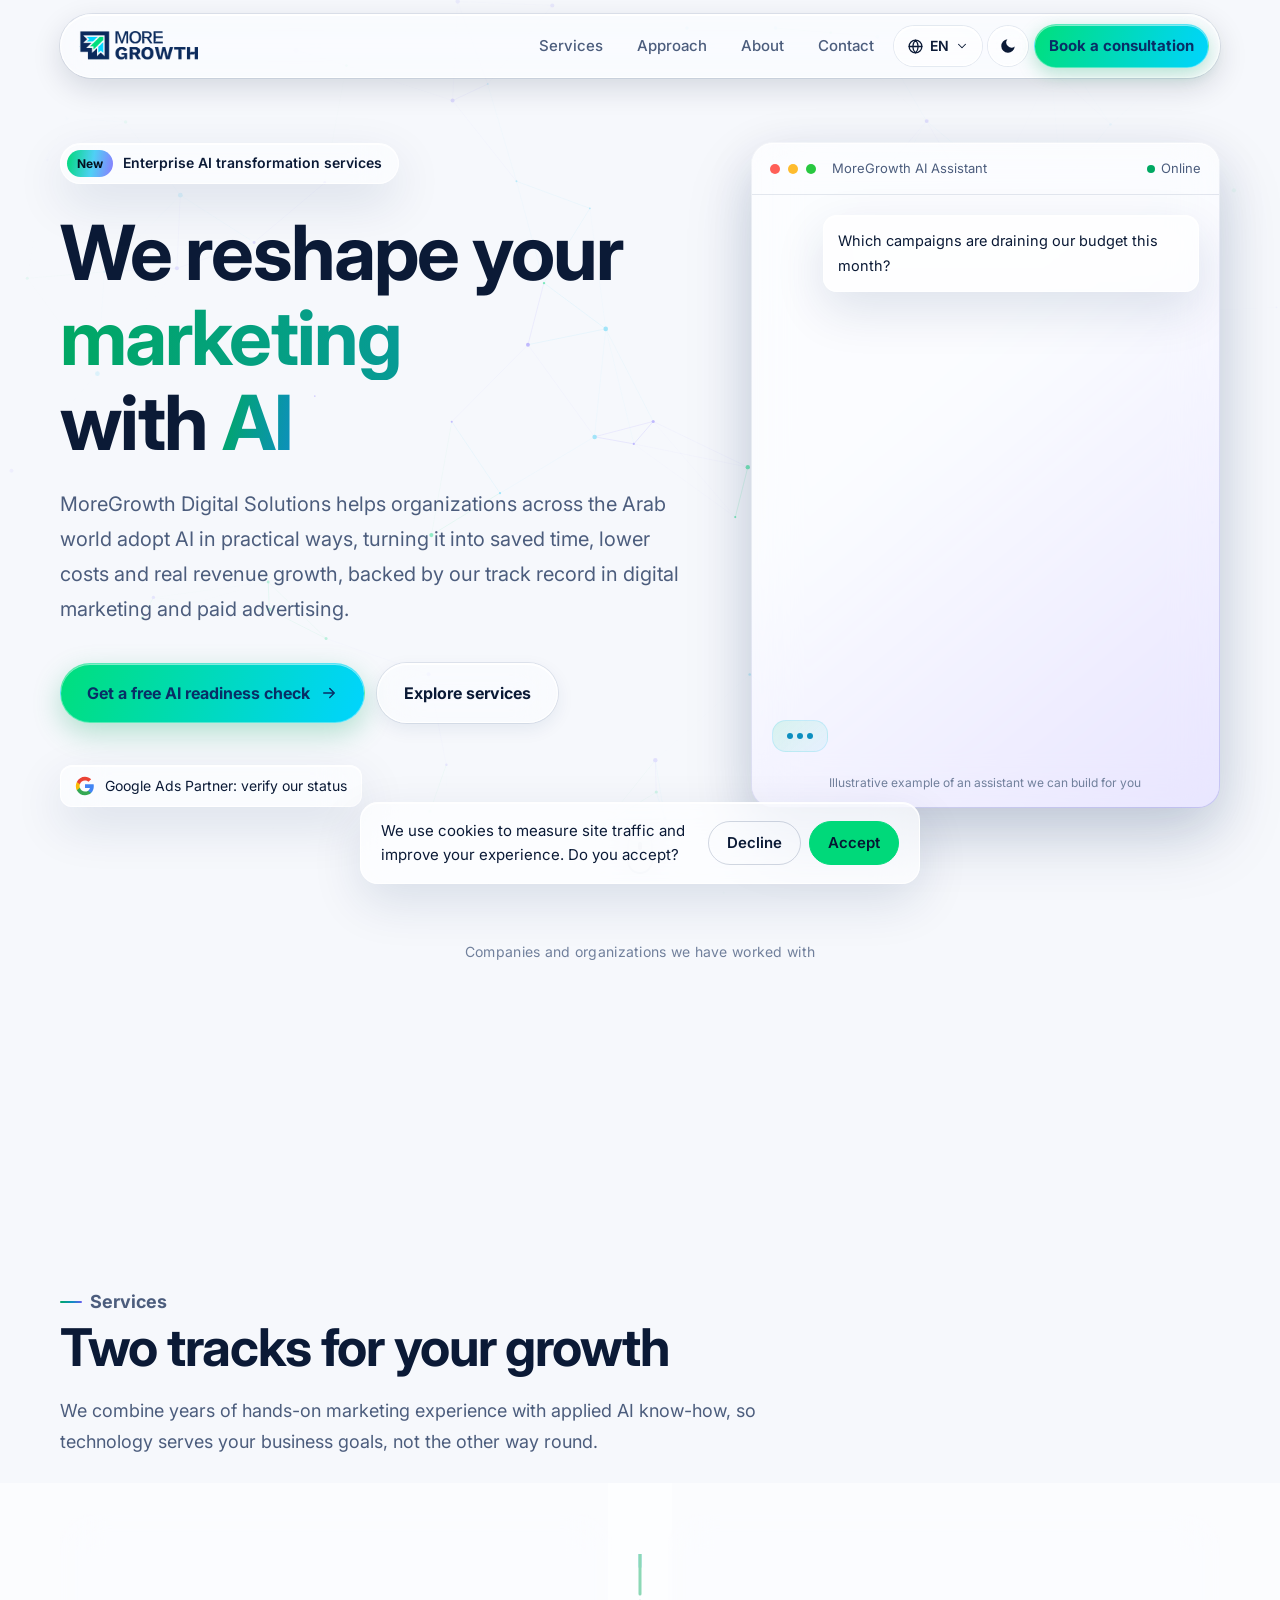
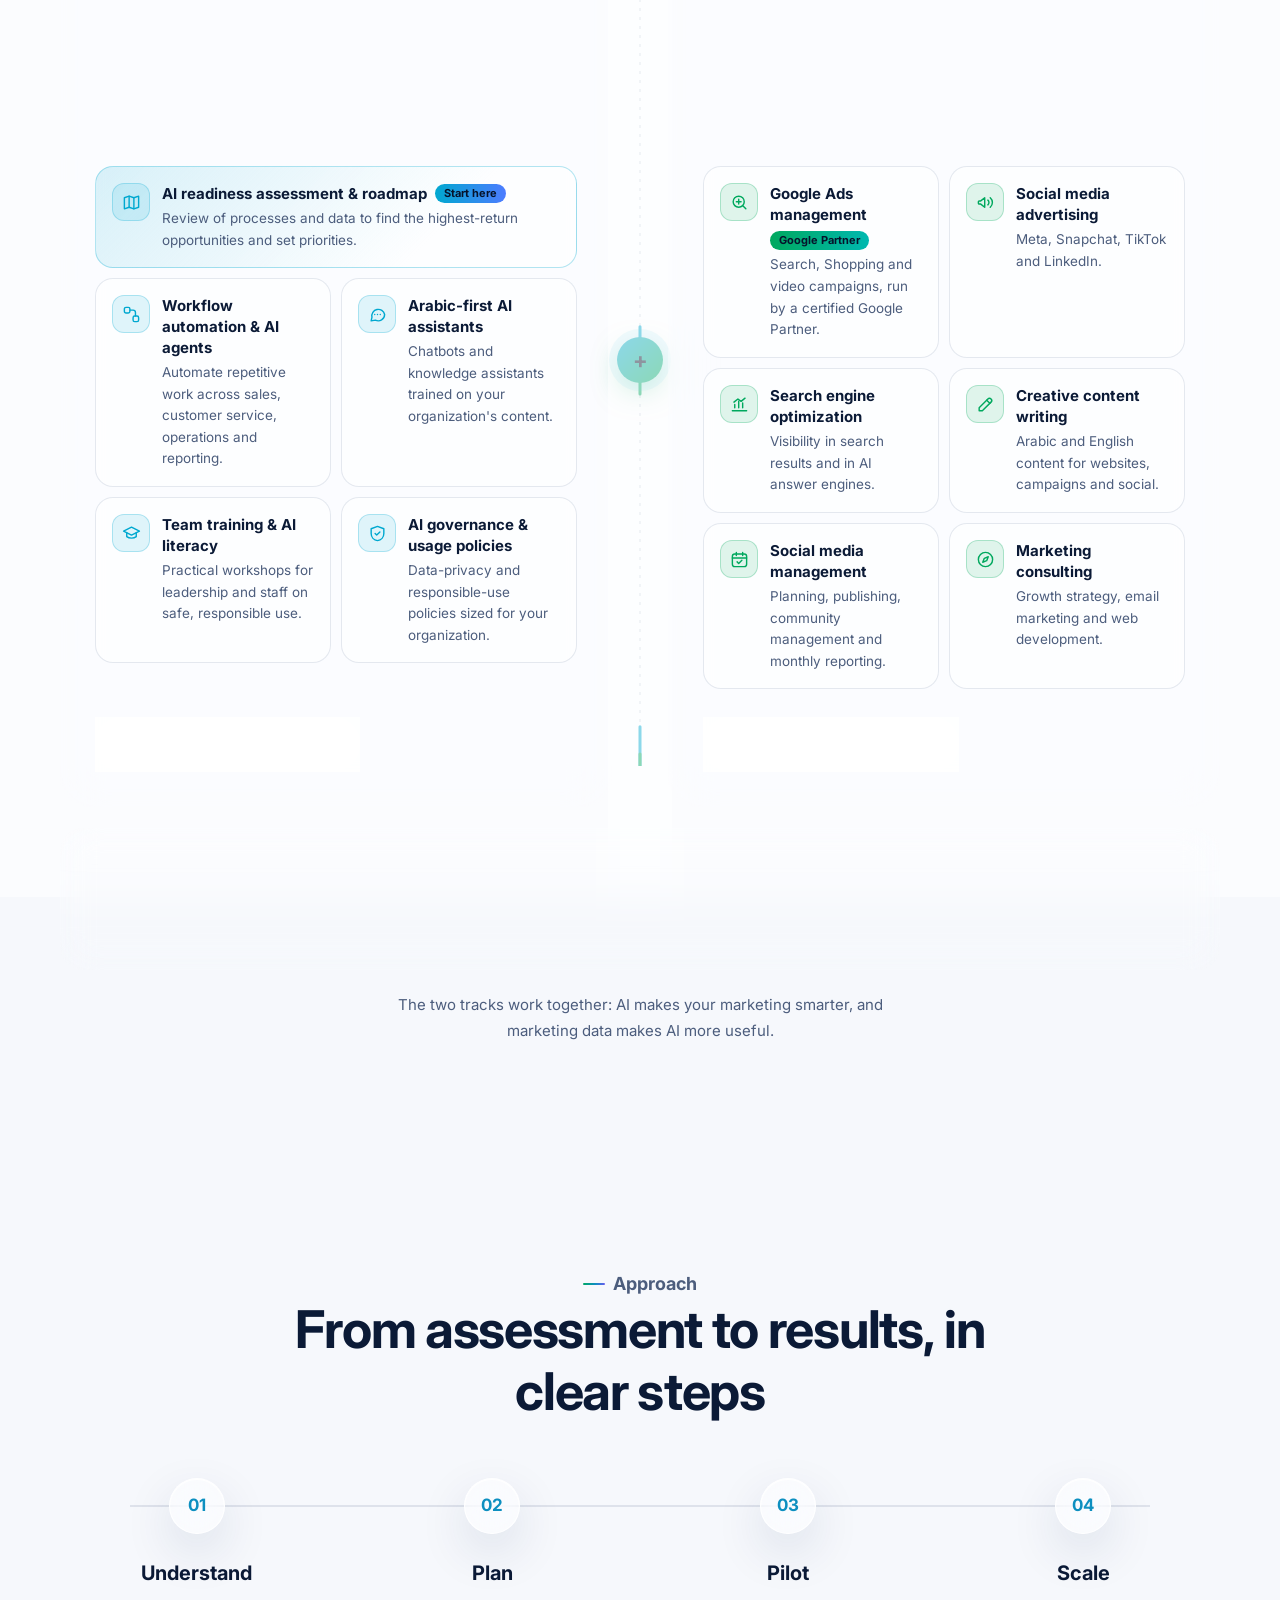
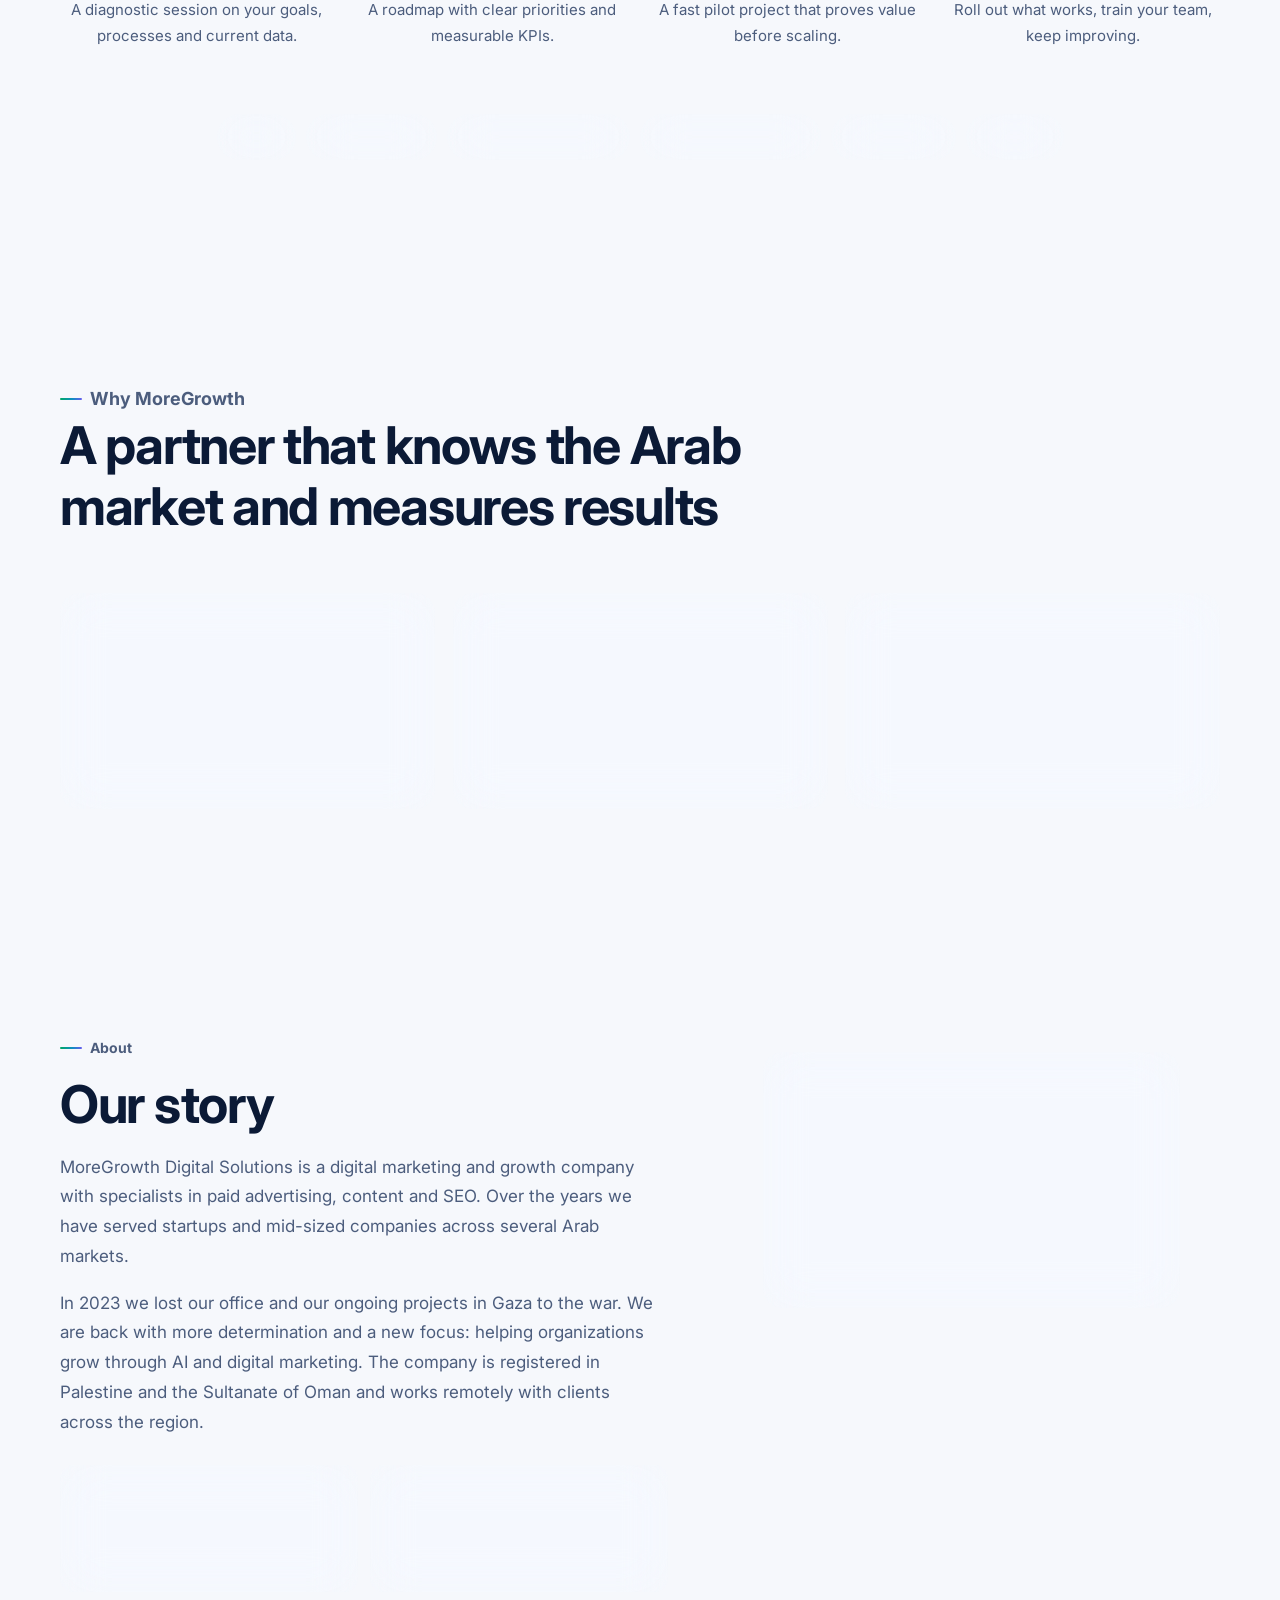
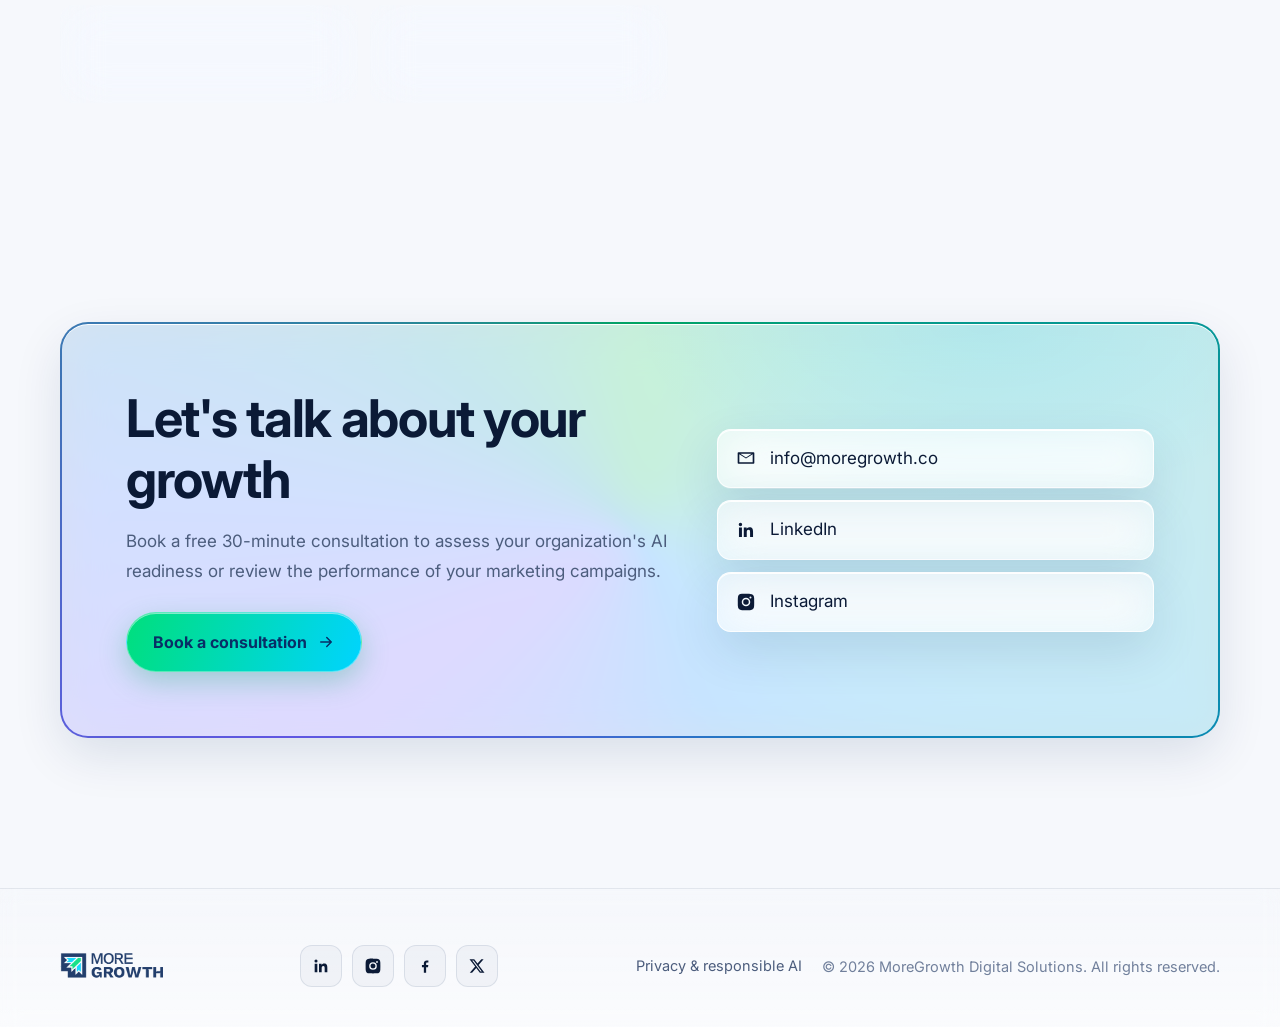
==== commit 5b2a4034: "Add UCAS Technology Incubator client logo Co-Authored-By: Claude Opus 5.5 <noreply@anthropic.com> Cl" ====
--- a/en/index.html
+++ b/en/index.html
@@ -89,7 +89,7 @@
 <div class="clients">
   <p data-reveal>Companies and organizations we have worked with</p>
   <div class="marquee" data-reveal style="--d:.1s">
-    <div class="track"><div class="logo-tile"><img src="../assets/clients/unrwa.png" alt="UNRWA" loading="lazy" height="56" draggable="false"></div><div class="logo-tile"><img src="../assets/clients/jawwal.png" alt="Jawwal" loading="lazy" height="56" draggable="false"></div><div class="logo-tile"><img src="../assets/clients/lucidya.png" alt="Lucidya" loading="lazy" height="56" draggable="false"></div><div class="logo-tile"><img src="../assets/clients/jahez.png" alt="Jahez" loading="lazy" height="56" draggable="false"></div><div class="logo-tile"><img src="../assets/clients/osarh.png" alt="OSARH" loading="lazy" height="56" draggable="false"></div><div class="logo-tile"><img src="../assets/clients/necklace.png" alt="Necklace" loading="lazy" height="56" draggable="false"></div><div class="logo-tile"><img src="../assets/clients/gulf-co.png" alt="The Gulf Co." loading="lazy" height="56" draggable="false"></div><div class="logo-tile"><img src="../assets/clients/b2bmerx.png" alt="B2Bmerx" loading="lazy" height="56" draggable="false"></div><div class="logo-tile"><img src="../assets/clients/gulf-store.png" alt="Gulf Store" loading="lazy" height="56" draggable="false"></div><div class="logo-tile"><img src="../assets/clients/one-studio.png" alt="One Studio" loading="lazy" height="56" draggable="false"></div><span aria-hidden="true" style="display:contents"><div class="logo-tile"><img src="../assets/clients/unrwa.png" alt="" data-alt="UNRWA" loading="lazy" height="56" draggable="false"></div><div class="logo-tile"><img src="../assets/clients/jawwal.png" alt="" data-alt="Jawwal" loading="lazy" height="56" draggable="false"></div><div class="logo-tile"><img src="../assets/clients/lucidya.png" alt="" data-alt="Lucidya" loading="lazy" height="56" draggable="false"></div><div class="logo-tile"><img src="../assets/clients/jahez.png" alt="" data-alt="Jahez" loading="lazy" height="56" draggable="false"></div><div class="logo-tile"><img src="../assets/clients/osarh.png" alt="" data-alt="OSARH" loading="lazy" height="56" draggable="false"></div><div class="logo-tile"><img src="../assets/clients/necklace.png" alt="" data-alt="Necklace" loading="lazy" height="56" draggable="false"></div><div class="logo-tile"><img src="../assets/clients/gulf-co.png" alt="" data-alt="The Gulf Co." loading="lazy" height="56" draggable="false"></div><div class="logo-tile"><img src="../assets/clients/b2bmerx.png" alt="" data-alt="B2Bmerx" loading="lazy" height="56" draggable="false"></div><div class="logo-tile"><img src="../assets/clients/gulf-store.png" alt="" data-alt="Gulf Store" loading="lazy" height="56" draggable="false"></div><div class="logo-tile"><img src="../assets/clients/one-studio.png" alt="" data-alt="One Studio" loading="lazy" height="56" draggable="false"></div></span></div>
+    <div class="track"><div class="logo-tile"><img src="../assets/clients/unrwa.png" alt="UNRWA" loading="lazy" height="56" draggable="false"></div><div class="logo-tile"><img src="../assets/clients/jawwal.png" alt="Jawwal" loading="lazy" height="56" draggable="false"></div><div class="logo-tile"><img src="../assets/clients/lucidya.png" alt="Lucidya" loading="lazy" height="56" draggable="false"></div><div class="logo-tile"><img src="../assets/clients/jahez.png" alt="Jahez" loading="lazy" height="56" draggable="false"></div><div class="logo-tile"><img src="../assets/clients/osarh.png" alt="OSARH" loading="lazy" height="56" draggable="false"></div><div class="logo-tile"><img src="../assets/clients/ucasti.png" alt="UCAS Technology Incubator" loading="lazy" height="56" draggable="false"></div><div class="logo-tile"><img src="../assets/clients/necklace.png" alt="Necklace" loading="lazy" height="56" draggable="false"></div><div class="logo-tile"><img src="../assets/clients/gulf-co.png" alt="The Gulf Co." loading="lazy" height="56" draggable="false"></div><div class="logo-tile"><img src="../assets/clients/b2bmerx.png" alt="B2Bmerx" loading="lazy" height="56" draggable="false"></div><div class="logo-tile"><img src="../assets/clients/gulf-store.png" alt="Gulf Store" loading="lazy" height="56" draggable="false"></div><div class="logo-tile"><img src="../assets/clients/one-studio.png" alt="One Studio" loading="lazy" height="56" draggable="false"></div><span aria-hidden="true" style="display:contents"><div class="logo-tile"><img src="../assets/clients/unrwa.png" alt="" data-alt="UNRWA" loading="lazy" height="56" draggable="false"></div><div class="logo-tile"><img src="../assets/clients/jawwal.png" alt="" data-alt="Jawwal" loading="lazy" height="56" draggable="false"></div><div class="logo-tile"><img src="../assets/clients/lucidya.png" alt="" data-alt="Lucidya" loading="lazy" height="56" draggable="false"></div><div class="logo-tile"><img src="../assets/clients/jahez.png" alt="" data-alt="Jahez" loading="lazy" height="56" draggable="false"></div><div class="logo-tile"><img src="../assets/clients/osarh.png" alt="" data-alt="OSARH" loading="lazy" height="56" draggable="false"></div><div class="logo-tile"><img src="../assets/clients/ucasti.png" alt="" data-alt="UCAS Technology Incubator" loading="lazy" height="56" draggable="false"></div><div class="logo-tile"><img src="../assets/clients/necklace.png" alt="" data-alt="Necklace" loading="lazy" height="56" draggable="false"></div><div class="logo-tile"><img src="../assets/clients/gulf-co.png" alt="" data-alt="The Gulf Co." loading="lazy" height="56" draggable="false"></div><div class="logo-tile"><img src="../assets/clients/b2bmerx.png" alt="" data-alt="B2Bmerx" loading="lazy" height="56" draggable="false"></div><div class="logo-tile"><img src="../assets/clients/gulf-store.png" alt="" data-alt="Gulf Store" loading="lazy" height="56" draggable="false"></div><div class="logo-tile"><img src="../assets/clients/one-studio.png" alt="" data-alt="One Studio" loading="lazy" height="56" draggable="false"></div></span></div>
   </div>
 </div>
 
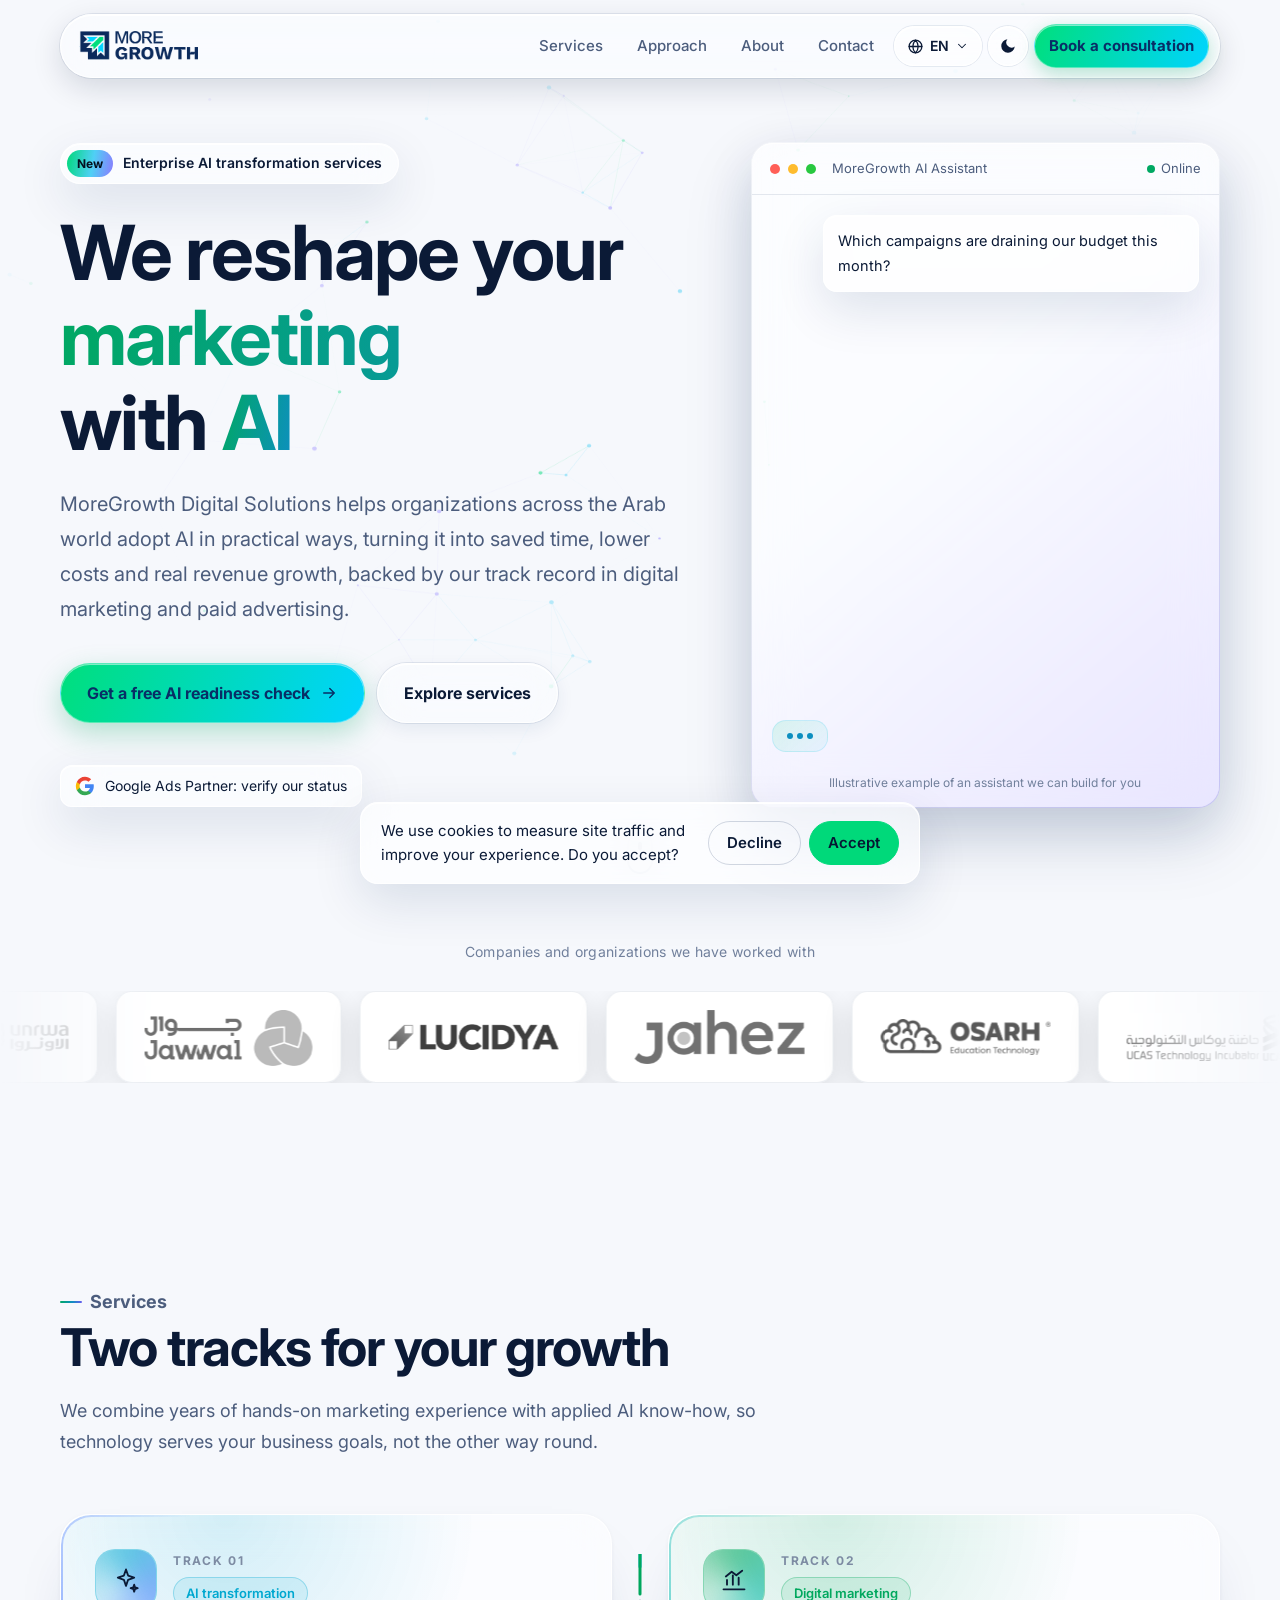
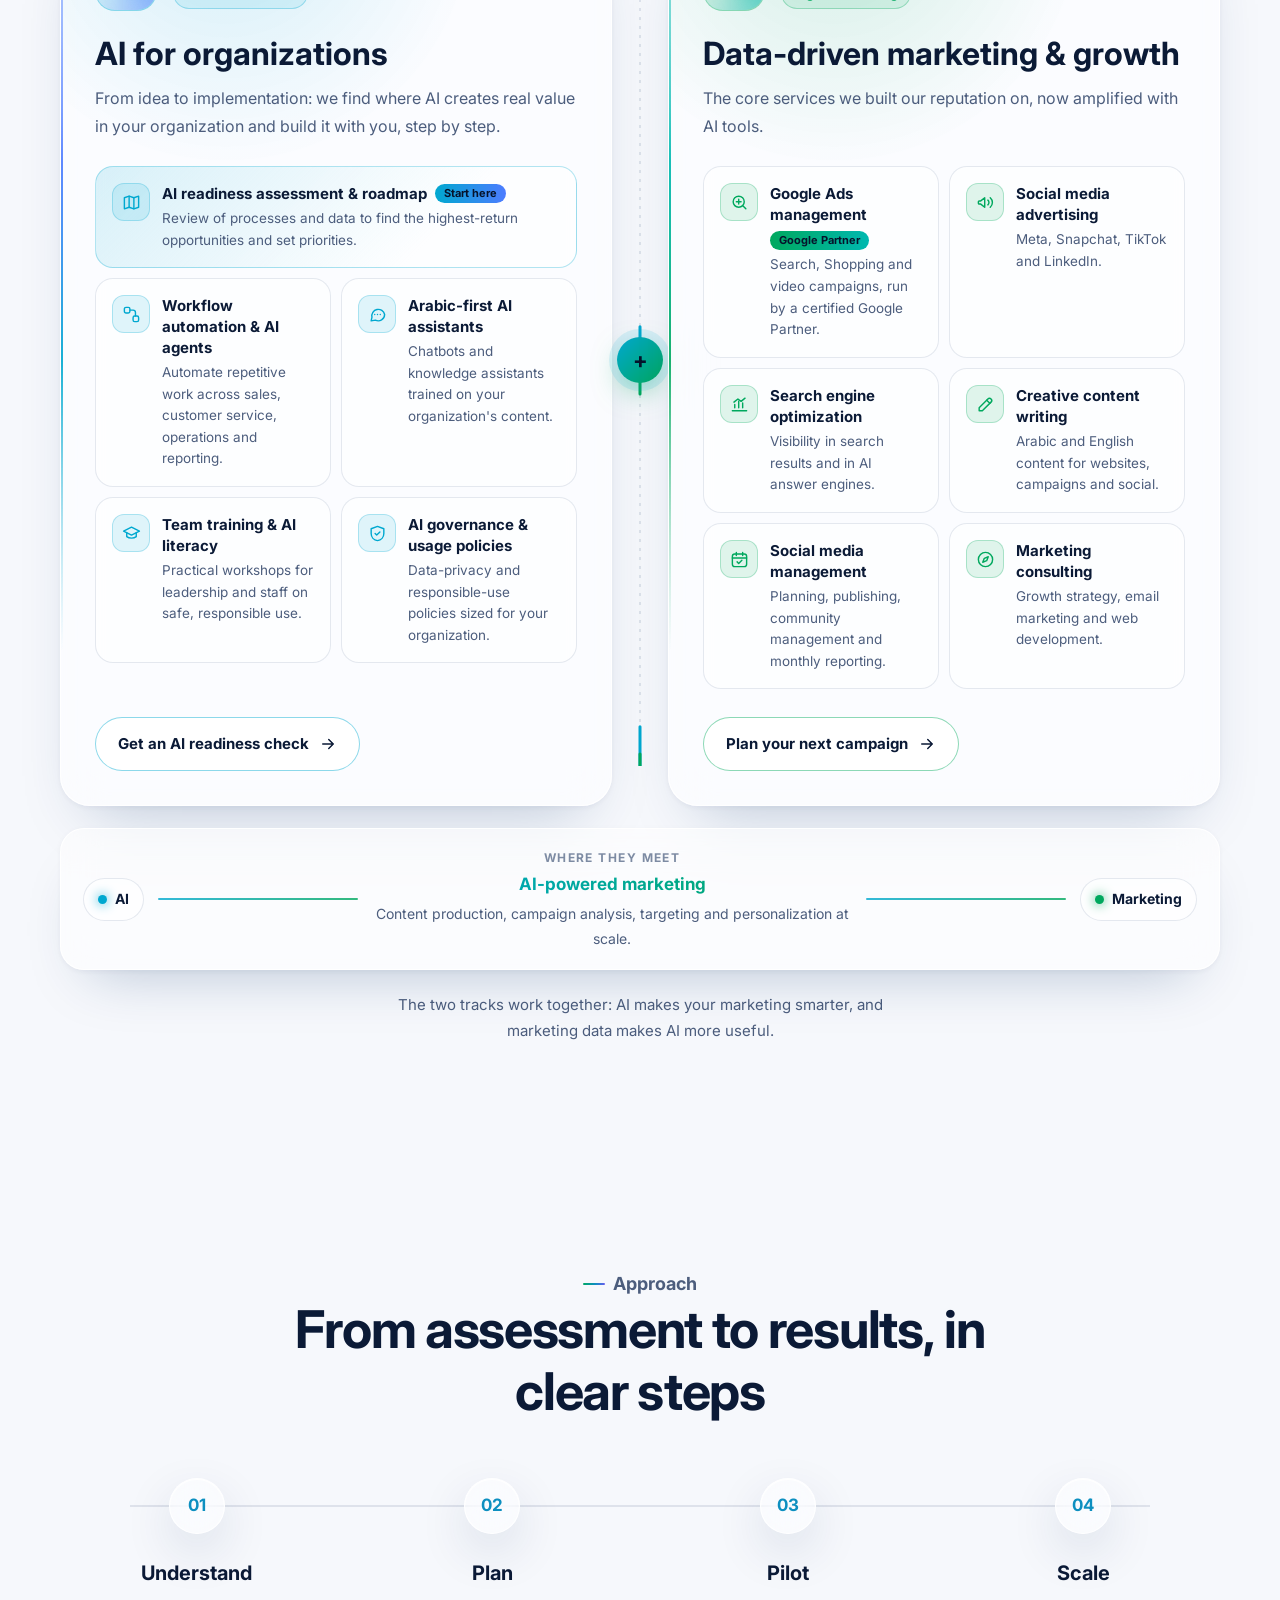
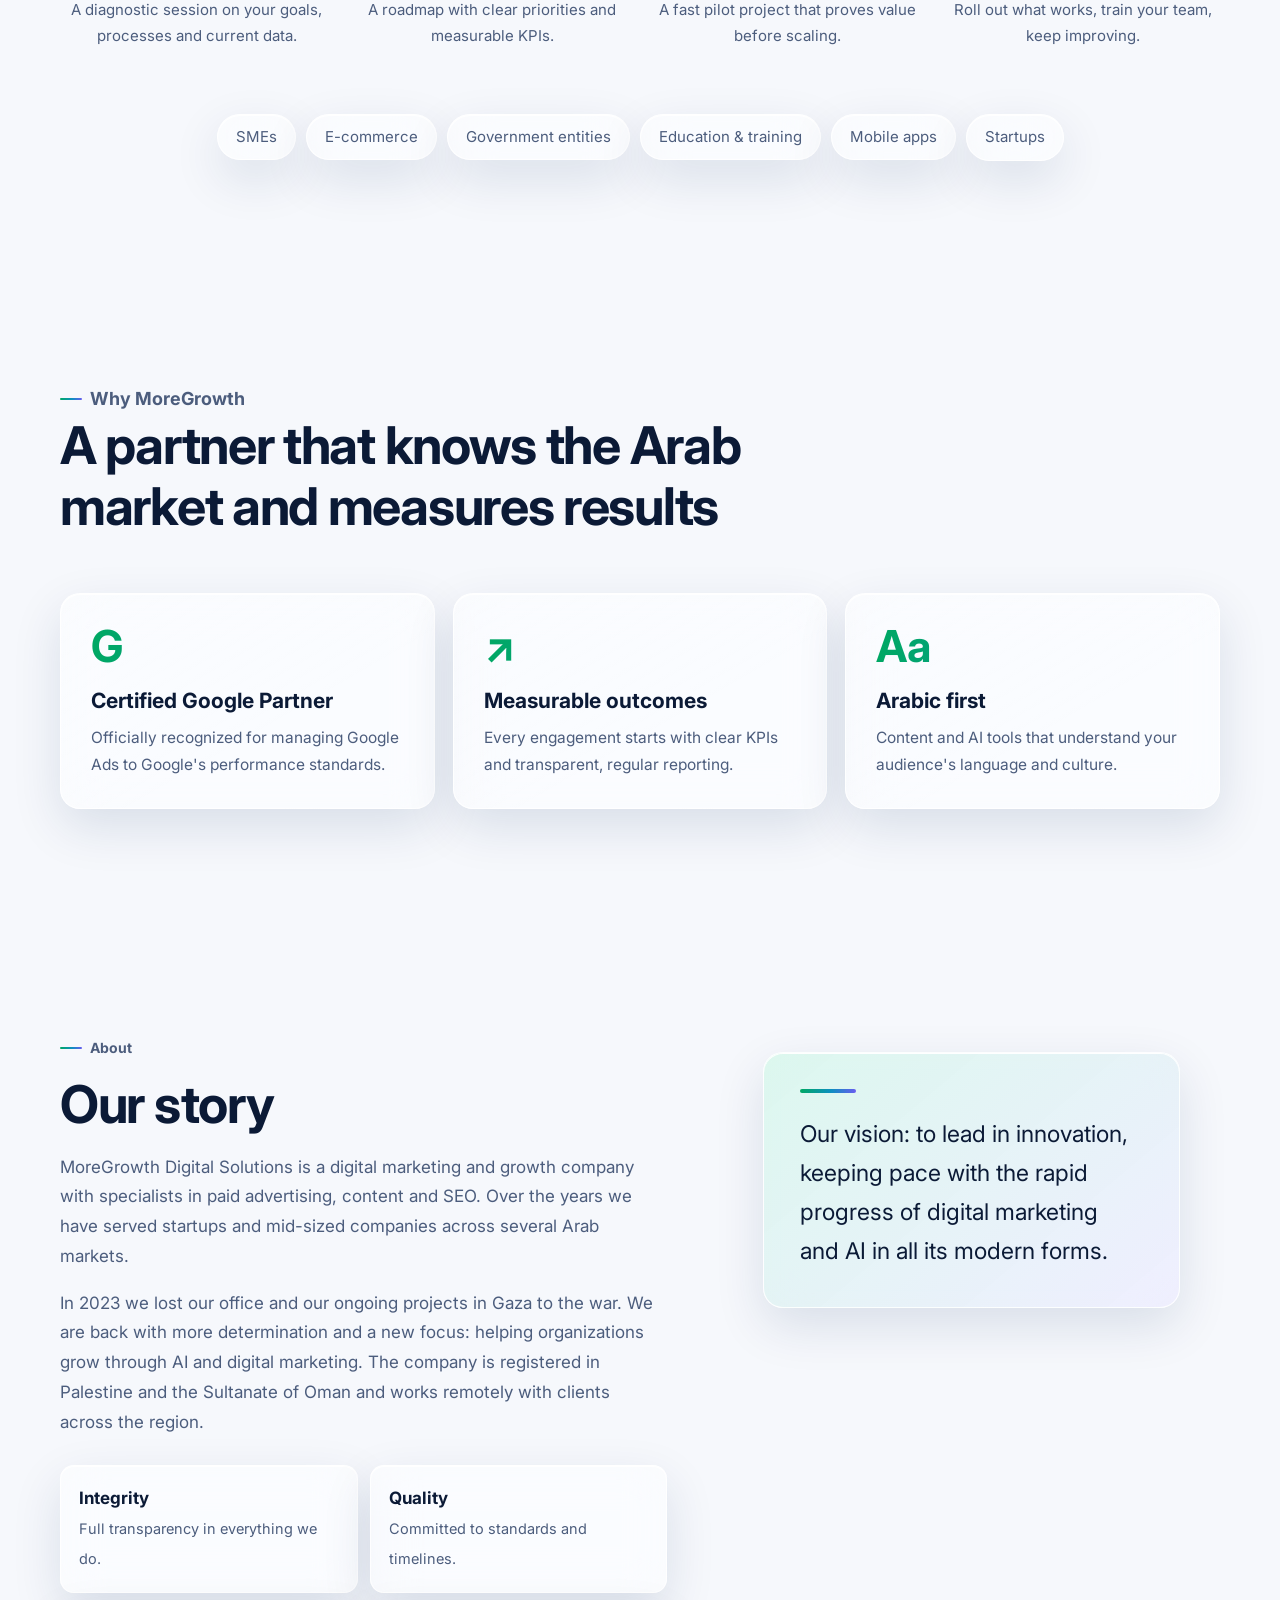
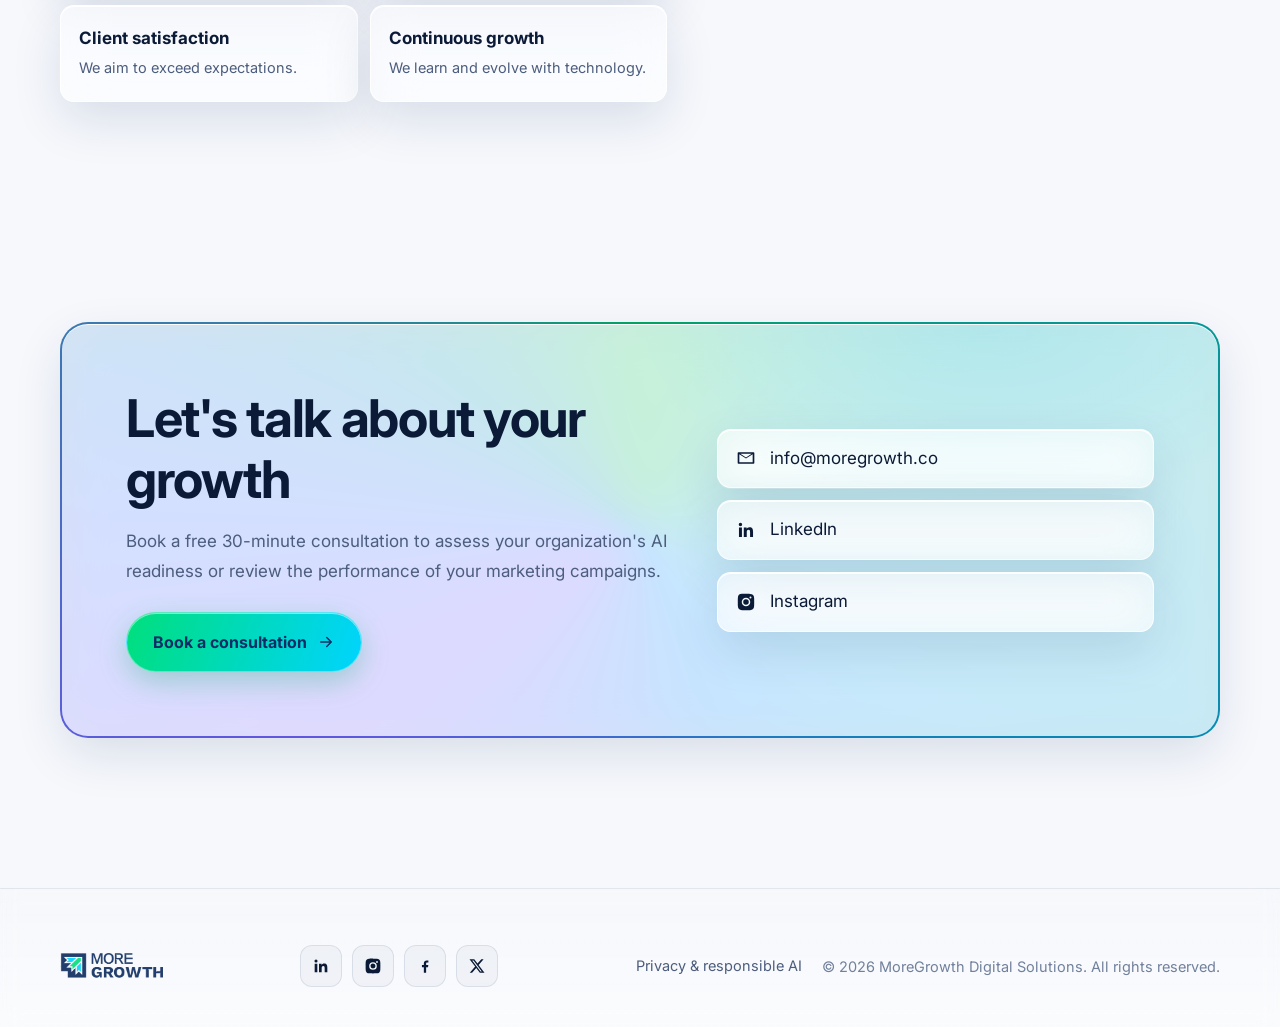
==== commit 087edf58: "Add Gaza Sky Geeks client logo Co-Authored-By: Claude Opus 5.5 <noreply@anthropic.com> Claude-Sessio" ====
--- a/en/index.html
+++ b/en/index.html
@@ -89,7 +89,7 @@
 <div class="clients">
   <p data-reveal>Companies and organizations we have worked with</p>
   <div class="marquee" data-reveal style="--d:.1s">
-    <div class="track"><div class="logo-tile"><img src="../assets/clients/unrwa.png" alt="UNRWA" loading="lazy" height="56" draggable="false"></div><div class="logo-tile"><img src="../assets/clients/jawwal.png" alt="Jawwal" loading="lazy" height="56" draggable="false"></div><div class="logo-tile"><img src="../assets/clients/lucidya.png" alt="Lucidya" loading="lazy" height="56" draggable="false"></div><div class="logo-tile"><img src="../assets/clients/jahez.png" alt="Jahez" loading="lazy" height="56" draggable="false"></div><div class="logo-tile"><img src="../assets/clients/osarh.png" alt="OSARH" loading="lazy" height="56" draggable="false"></div><div class="logo-tile"><img src="../assets/clients/ucasti.png" alt="UCAS Technology Incubator" loading="lazy" height="56" draggable="false"></div><div class="logo-tile"><img src="../assets/clients/necklace.png" alt="Necklace" loading="lazy" height="56" draggable="false"></div><div class="logo-tile"><img src="../assets/clients/gulf-co.png" alt="The Gulf Co." loading="lazy" height="56" draggable="false"></div><div class="logo-tile"><img src="../assets/clients/b2bmerx.png" alt="B2Bmerx" loading="lazy" height="56" draggable="false"></div><div class="logo-tile"><img src="../assets/clients/gulf-store.png" alt="Gulf Store" loading="lazy" height="56" draggable="false"></div><div class="logo-tile"><img src="../assets/clients/one-studio.png" alt="One Studio" loading="lazy" height="56" draggable="false"></div><span aria-hidden="true" style="display:contents"><div class="logo-tile"><img src="../assets/clients/unrwa.png" alt="" data-alt="UNRWA" loading="lazy" height="56" draggable="false"></div><div class="logo-tile"><img src="../assets/clients/jawwal.png" alt="" data-alt="Jawwal" loading="lazy" height="56" draggable="false"></div><div class="logo-tile"><img src="../assets/clients/lucidya.png" alt="" data-alt="Lucidya" loading="lazy" height="56" draggable="false"></div><div class="logo-tile"><img src="../assets/clients/jahez.png" alt="" data-alt="Jahez" loading="lazy" height="56" draggable="false"></div><div class="logo-tile"><img src="../assets/clients/osarh.png" alt="" data-alt="OSARH" loading="lazy" height="56" draggable="false"></div><div class="logo-tile"><img src="../assets/clients/ucasti.png" alt="" data-alt="UCAS Technology Incubator" loading="lazy" height="56" draggable="false"></div><div class="logo-tile"><img src="../assets/clients/necklace.png" alt="" data-alt="Necklace" loading="lazy" height="56" draggable="false"></div><div class="logo-tile"><img src="../assets/clients/gulf-co.png" alt="" data-alt="The Gulf Co." loading="lazy" height="56" draggable="false"></div><div class="logo-tile"><img src="../assets/clients/b2bmerx.png" alt="" data-alt="B2Bmerx" loading="lazy" height="56" draggable="false"></div><div class="logo-tile"><img src="../assets/clients/gulf-store.png" alt="" data-alt="Gulf Store" loading="lazy" height="56" draggable="false"></div><div class="logo-tile"><img src="../assets/clients/one-studio.png" alt="" data-alt="One Studio" loading="lazy" height="56" draggable="false"></div></span></div>
+    <div class="track"><div class="logo-tile"><img src="../assets/clients/unrwa.png" alt="UNRWA" loading="lazy" height="56" draggable="false"></div><div class="logo-tile"><img src="../assets/clients/jawwal.png" alt="Jawwal" loading="lazy" height="56" draggable="false"></div><div class="logo-tile"><img src="../assets/clients/lucidya.png" alt="Lucidya" loading="lazy" height="56" draggable="false"></div><div class="logo-tile"><img src="../assets/clients/jahez.png" alt="Jahez" loading="lazy" height="56" draggable="false"></div><div class="logo-tile"><img src="../assets/clients/osarh.png" alt="OSARH" loading="lazy" height="56" draggable="false"></div><div class="logo-tile"><img src="../assets/clients/ucasti.png" alt="UCAS Technology Incubator" loading="lazy" height="56" draggable="false"></div><div class="logo-tile"><img src="../assets/clients/gsg.png" alt="Gaza Sky Geeks" loading="lazy" height="56" draggable="false"></div><div class="logo-tile"><img src="../assets/clients/necklace.png" alt="Necklace" loading="lazy" height="56" draggable="false"></div><div class="logo-tile"><img src="../assets/clients/gulf-co.png" alt="The Gulf Co." loading="lazy" height="56" draggable="false"></div><div class="logo-tile"><img src="../assets/clients/b2bmerx.png" alt="B2Bmerx" loading="lazy" height="56" draggable="false"></div><div class="logo-tile"><img src="../assets/clients/gulf-store.png" alt="Gulf Store" loading="lazy" height="56" draggable="false"></div><div class="logo-tile"><img src="../assets/clients/one-studio.png" alt="One Studio" loading="lazy" height="56" draggable="false"></div><span aria-hidden="true" style="display:contents"><div class="logo-tile"><img src="../assets/clients/unrwa.png" alt="" data-alt="UNRWA" loading="lazy" height="56" draggable="false"></div><div class="logo-tile"><img src="../assets/clients/jawwal.png" alt="" data-alt="Jawwal" loading="lazy" height="56" draggable="false"></div><div class="logo-tile"><img src="../assets/clients/lucidya.png" alt="" data-alt="Lucidya" loading="lazy" height="56" draggable="false"></div><div class="logo-tile"><img src="../assets/clients/jahez.png" alt="" data-alt="Jahez" loading="lazy" height="56" draggable="false"></div><div class="logo-tile"><img src="../assets/clients/osarh.png" alt="" data-alt="OSARH" loading="lazy" height="56" draggable="false"></div><div class="logo-tile"><img src="../assets/clients/ucasti.png" alt="" data-alt="UCAS Technology Incubator" loading="lazy" height="56" draggable="false"></div><div class="logo-tile"><img src="../assets/clients/gsg.png" alt="" data-alt="Gaza Sky Geeks" loading="lazy" height="56" draggable="false"></div><div class="logo-tile"><img src="../assets/clients/necklace.png" alt="" data-alt="Necklace" loading="lazy" height="56" draggable="false"></div><div class="logo-tile"><img src="../assets/clients/gulf-co.png" alt="" data-alt="The Gulf Co." loading="lazy" height="56" draggable="false"></div><div class="logo-tile"><img src="../assets/clients/b2bmerx.png" alt="" data-alt="B2Bmerx" loading="lazy" height="56" draggable="false"></div><div class="logo-tile"><img src="../assets/clients/gulf-store.png" alt="" data-alt="Gulf Store" loading="lazy" height="56" draggable="false"></div><div class="logo-tile"><img src="../assets/clients/one-studio.png" alt="" data-alt="One Studio" loading="lazy" height="56" draggable="false"></div></span></div>
   </div>
 </div>
 
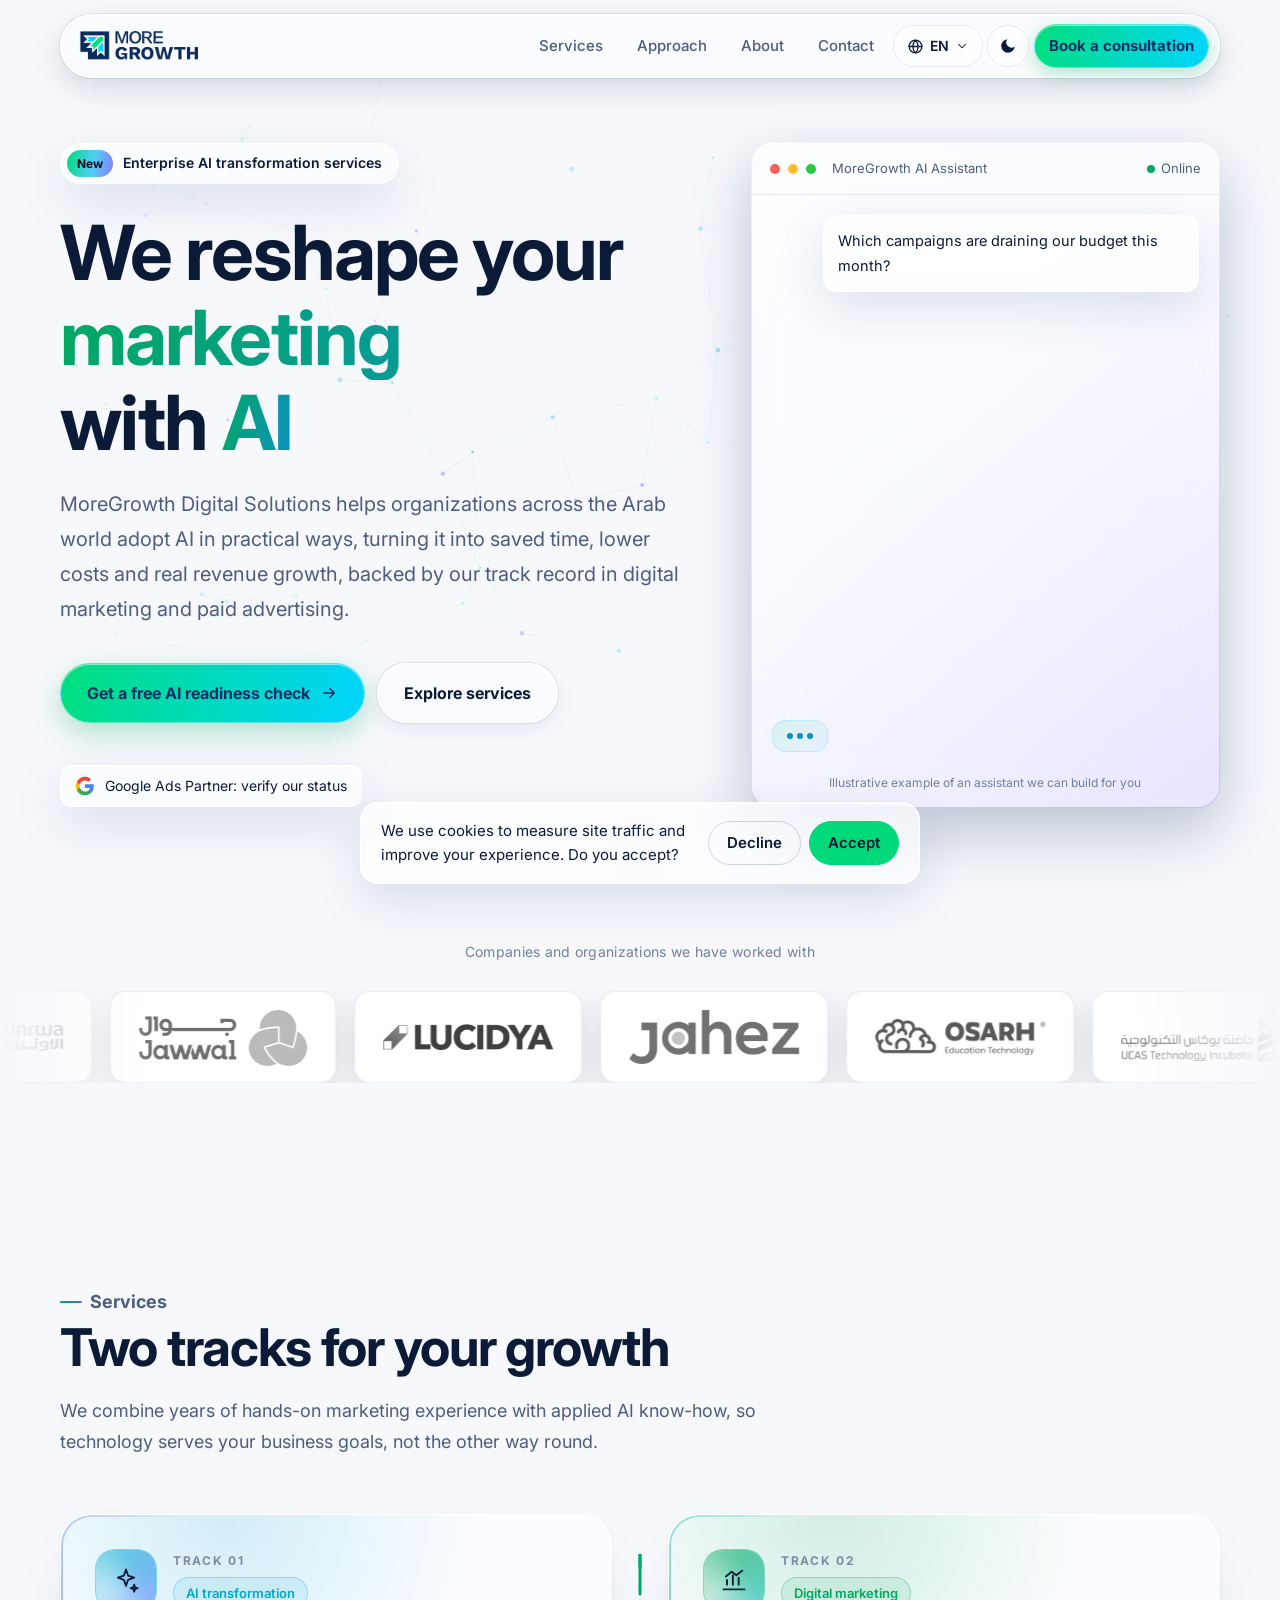
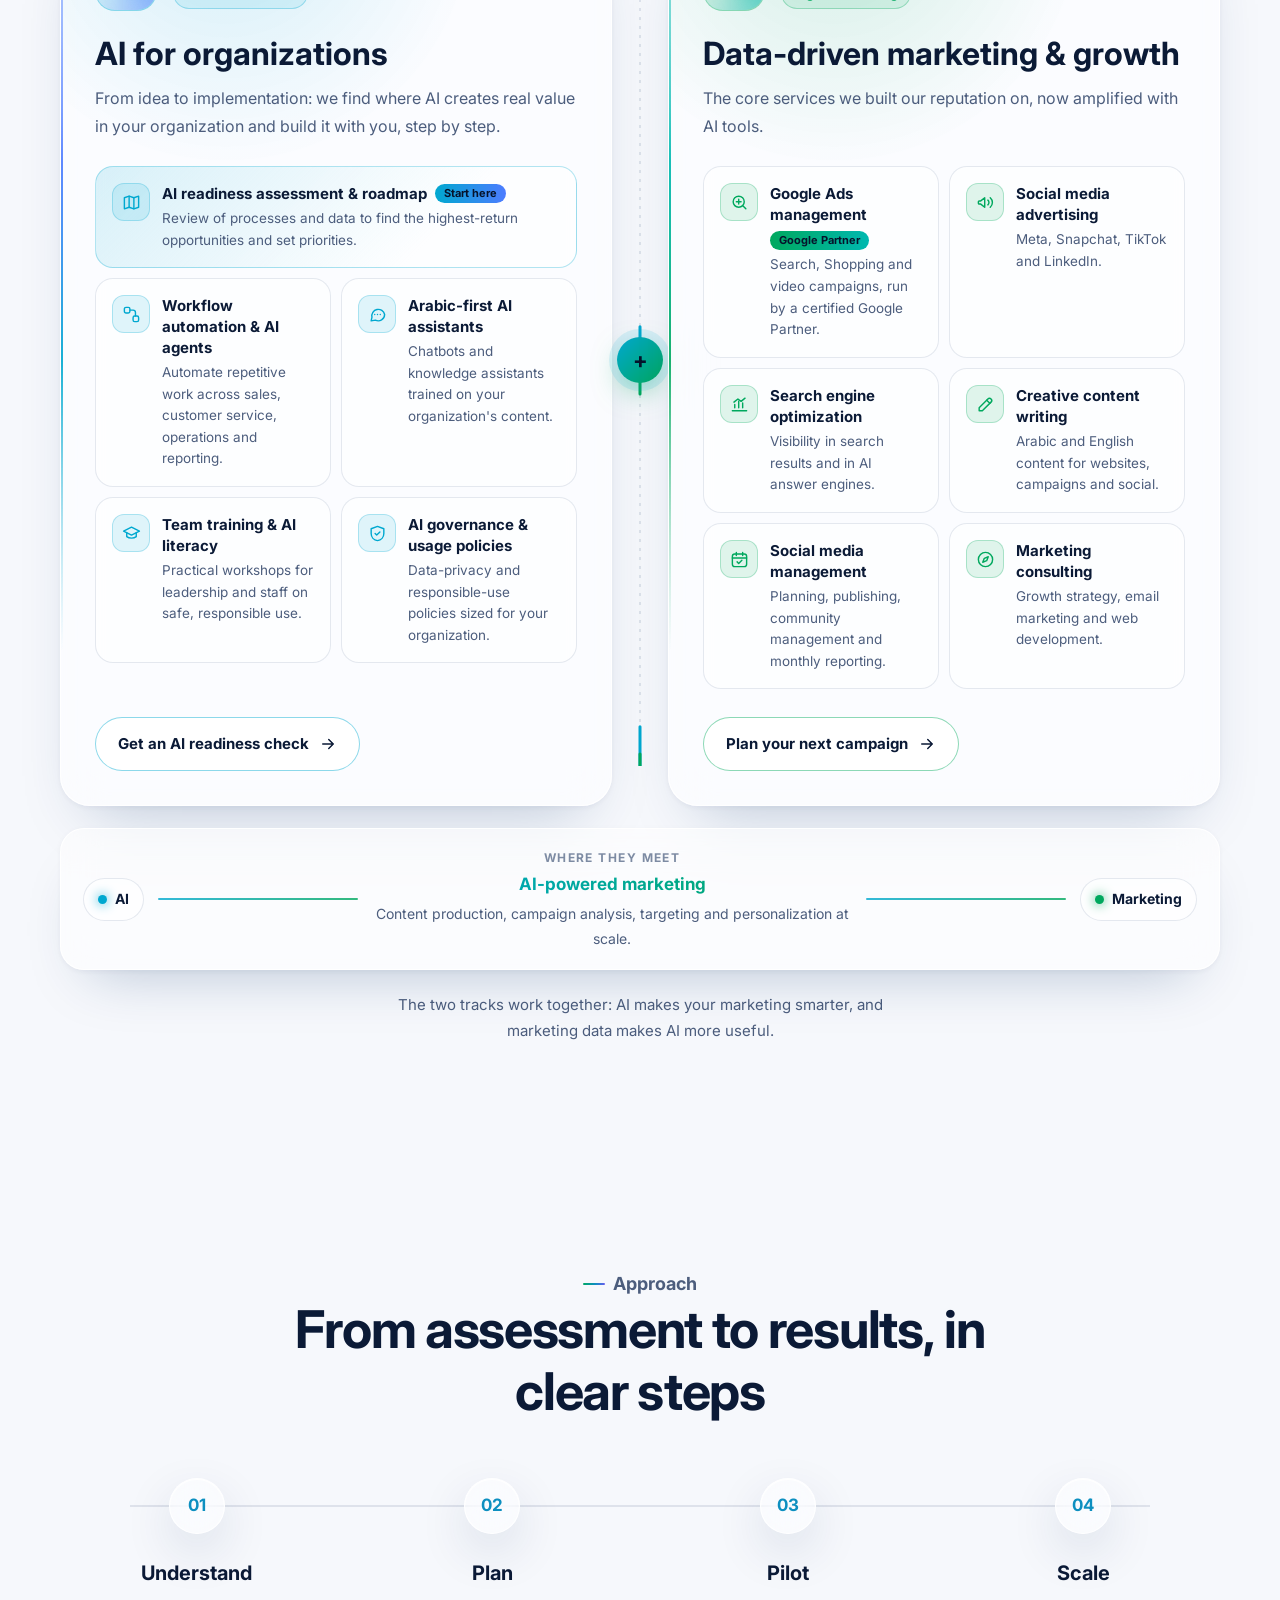
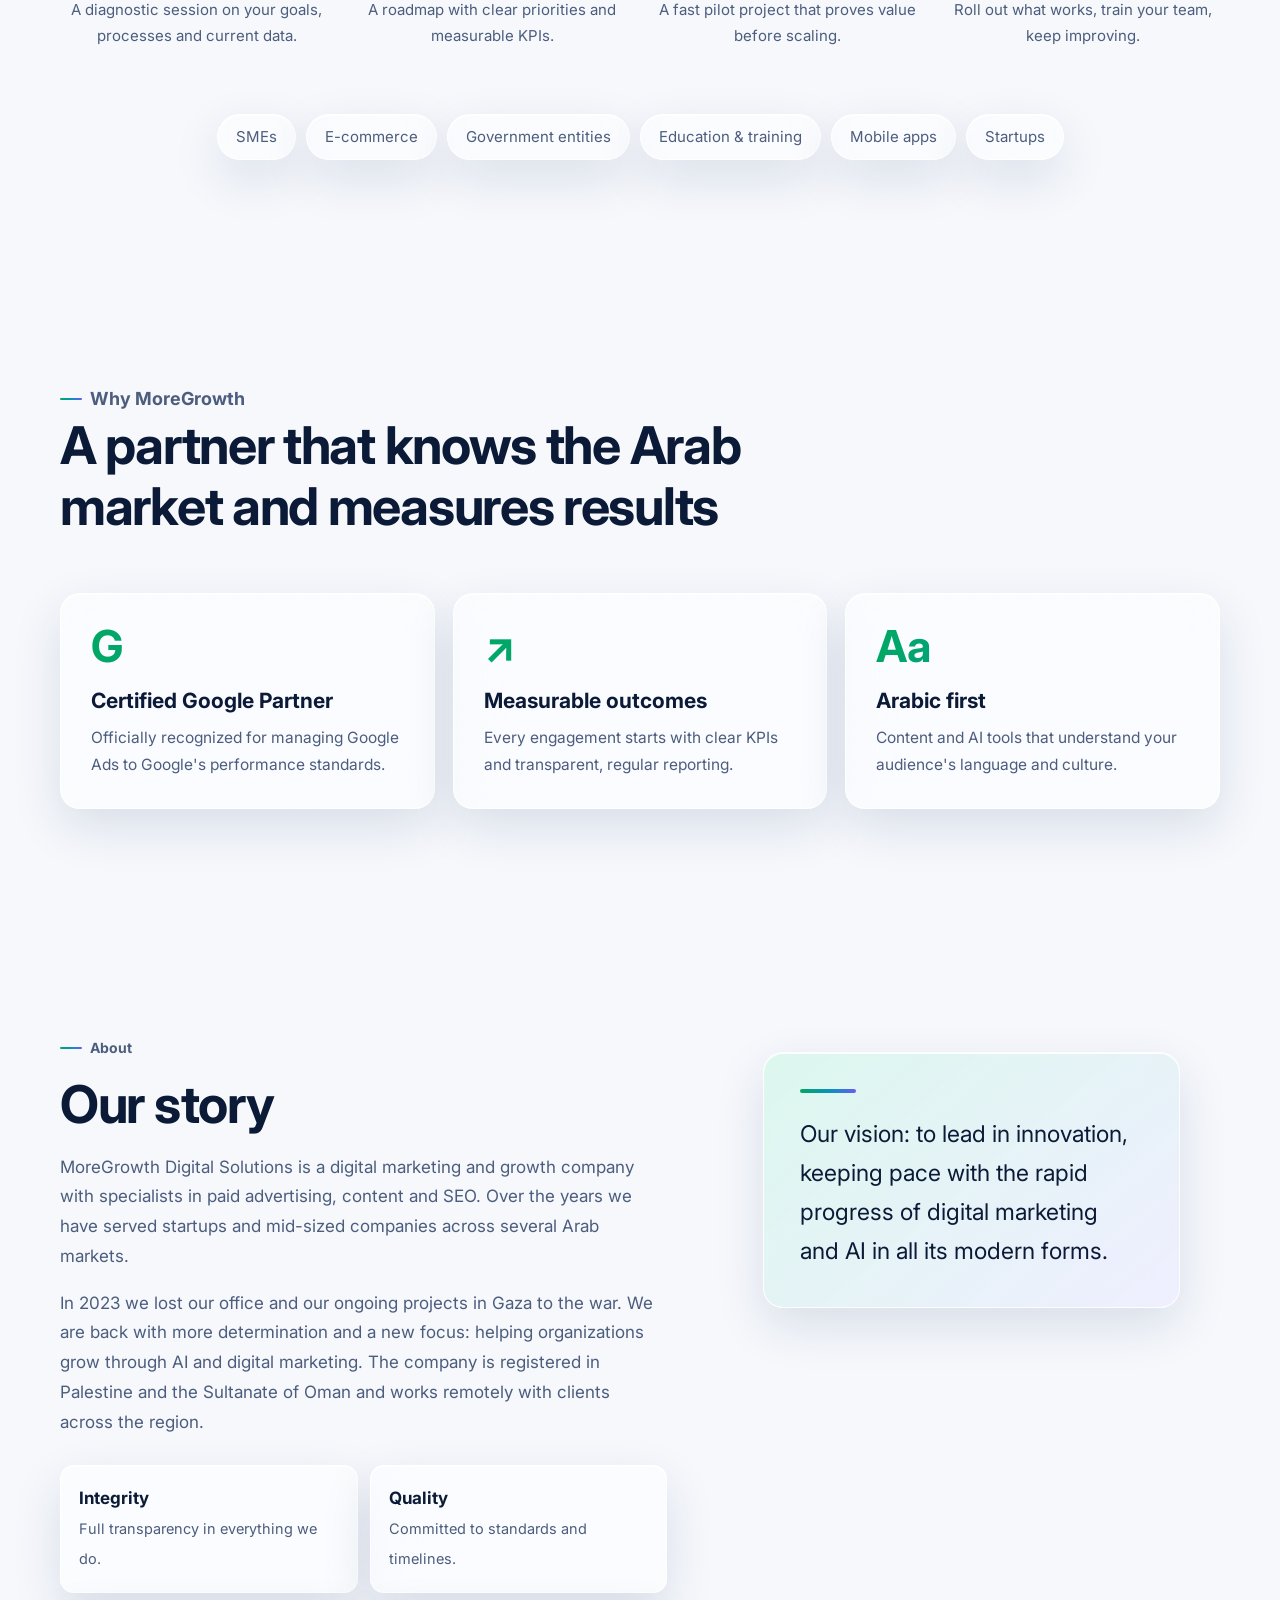
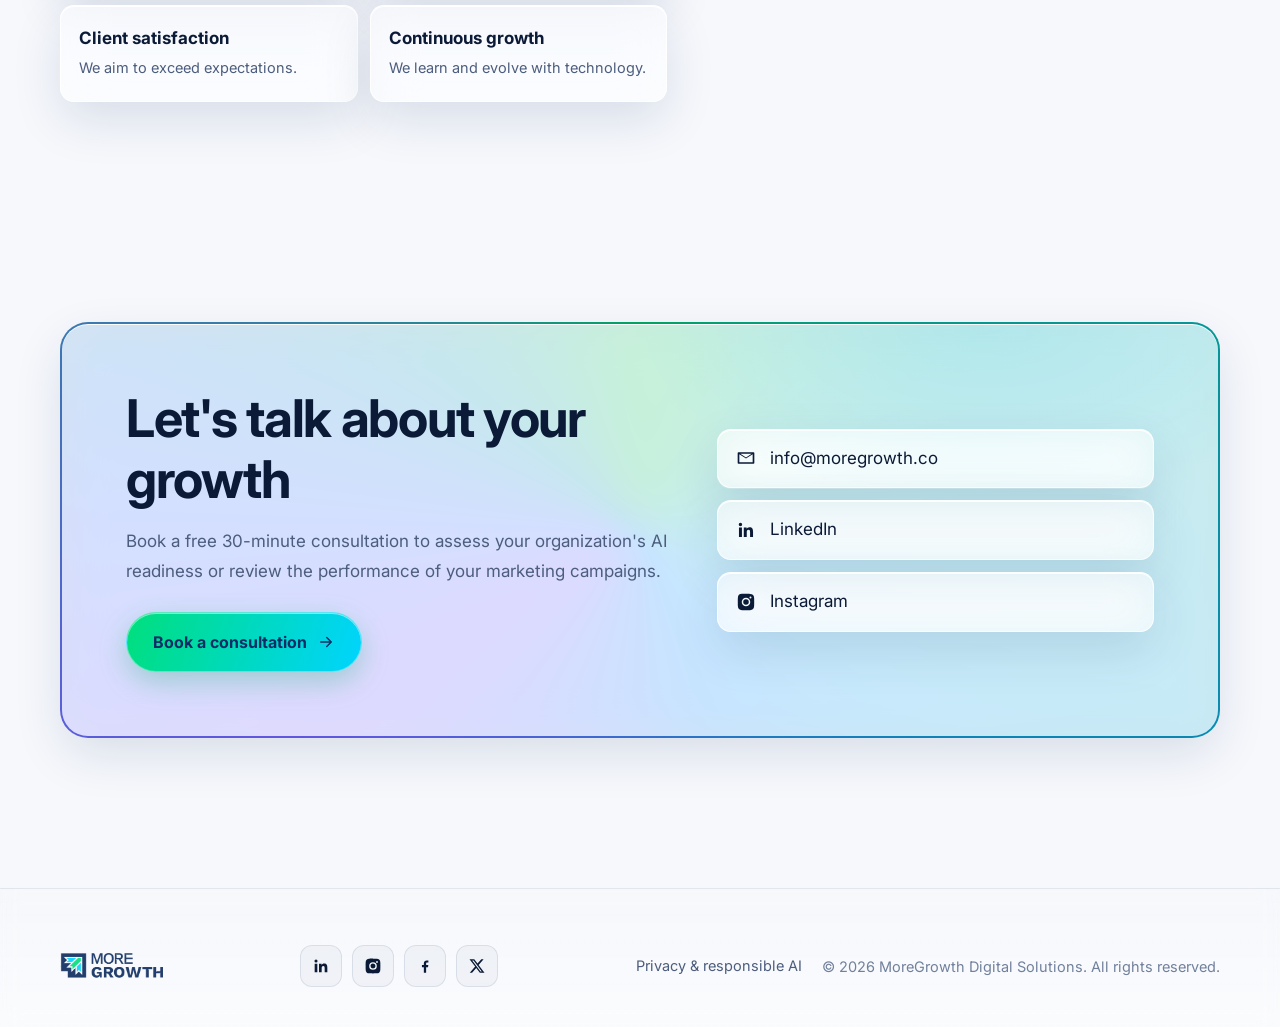
==== commit ba2cb61e: "Add BTI client logo Co-Authored-By: Claude Opus 5.5 <noreply@anthropic.com> Claude-Session: https://" ====
--- a/en/index.html
+++ b/en/index.html
@@ -89,7 +89,7 @@
 <div class="clients">
   <p data-reveal>Companies and organizations we have worked with</p>
   <div class="marquee" data-reveal style="--d:.1s">
-    <div class="track"><div class="logo-tile"><img src="../assets/clients/unrwa.png" alt="UNRWA" loading="lazy" height="56" draggable="false"></div><div class="logo-tile"><img src="../assets/clients/jawwal.png" alt="Jawwal" loading="lazy" height="56" draggable="false"></div><div class="logo-tile"><img src="../assets/clients/lucidya.png" alt="Lucidya" loading="lazy" height="56" draggable="false"></div><div class="logo-tile"><img src="../assets/clients/jahez.png" alt="Jahez" loading="lazy" height="56" draggable="false"></div><div class="logo-tile"><img src="../assets/clients/osarh.png" alt="OSARH" loading="lazy" height="56" draggable="false"></div><div class="logo-tile"><img src="../assets/clients/ucasti.png" alt="UCAS Technology Incubator" loading="lazy" height="56" draggable="false"></div><div class="logo-tile"><img src="../assets/clients/gsg.png" alt="Gaza Sky Geeks" loading="lazy" height="56" draggable="false"></div><div class="logo-tile"><img src="../assets/clients/necklace.png" alt="Necklace" loading="lazy" height="56" draggable="false"></div><div class="logo-tile"><img src="../assets/clients/gulf-co.png" alt="The Gulf Co." loading="lazy" height="56" draggable="false"></div><div class="logo-tile"><img src="../assets/clients/b2bmerx.png" alt="B2Bmerx" loading="lazy" height="56" draggable="false"></div><div class="logo-tile"><img src="../assets/clients/gulf-store.png" alt="Gulf Store" loading="lazy" height="56" draggable="false"></div><div class="logo-tile"><img src="../assets/clients/one-studio.png" alt="One Studio" loading="lazy" height="56" draggable="false"></div><span aria-hidden="true" style="display:contents"><div class="logo-tile"><img src="../assets/clients/unrwa.png" alt="" data-alt="UNRWA" loading="lazy" height="56" draggable="false"></div><div class="logo-tile"><img src="../assets/clients/jawwal.png" alt="" data-alt="Jawwal" loading="lazy" height="56" draggable="false"></div><div class="logo-tile"><img src="../assets/clients/lucidya.png" alt="" data-alt="Lucidya" loading="lazy" height="56" draggable="false"></div><div class="logo-tile"><img src="../assets/clients/jahez.png" alt="" data-alt="Jahez" loading="lazy" height="56" draggable="false"></div><div class="logo-tile"><img src="../assets/clients/osarh.png" alt="" data-alt="OSARH" loading="lazy" height="56" draggable="false"></div><div class="logo-tile"><img src="../assets/clients/ucasti.png" alt="" data-alt="UCAS Technology Incubator" loading="lazy" height="56" draggable="false"></div><div class="logo-tile"><img src="../assets/clients/gsg.png" alt="" data-alt="Gaza Sky Geeks" loading="lazy" height="56" draggable="false"></div><div class="logo-tile"><img src="../assets/clients/necklace.png" alt="" data-alt="Necklace" loading="lazy" height="56" draggable="false"></div><div class="logo-tile"><img src="../assets/clients/gulf-co.png" alt="" data-alt="The Gulf Co." loading="lazy" height="56" draggable="false"></div><div class="logo-tile"><img src="../assets/clients/b2bmerx.png" alt="" data-alt="B2Bmerx" loading="lazy" height="56" draggable="false"></div><div class="logo-tile"><img src="../assets/clients/gulf-store.png" alt="" data-alt="Gulf Store" loading="lazy" height="56" draggable="false"></div><div class="logo-tile"><img src="../assets/clients/one-studio.png" alt="" data-alt="One Studio" loading="lazy" height="56" draggable="false"></div></span></div>
+    <div class="track"><div class="logo-tile"><img src="../assets/clients/unrwa.png" alt="UNRWA" loading="lazy" height="56" draggable="false"></div><div class="logo-tile"><img src="../assets/clients/jawwal.png" alt="Jawwal" loading="lazy" height="56" draggable="false"></div><div class="logo-tile"><img src="../assets/clients/lucidya.png" alt="Lucidya" loading="lazy" height="56" draggable="false"></div><div class="logo-tile"><img src="../assets/clients/jahez.png" alt="Jahez" loading="lazy" height="56" draggable="false"></div><div class="logo-tile"><img src="../assets/clients/osarh.png" alt="OSARH" loading="lazy" height="56" draggable="false"></div><div class="logo-tile"><img src="../assets/clients/ucasti.png" alt="UCAS Technology Incubator" loading="lazy" height="56" draggable="false"></div><div class="logo-tile"><img src="../assets/clients/gsg.png" alt="Gaza Sky Geeks" loading="lazy" height="56" draggable="false"></div><div class="logo-tile"><img src="../assets/clients/bti.png" alt="Business & Technology Incubator" loading="lazy" height="56" draggable="false"></div><div class="logo-tile"><img src="../assets/clients/necklace.png" alt="Necklace" loading="lazy" height="56" draggable="false"></div><div class="logo-tile"><img src="../assets/clients/gulf-co.png" alt="The Gulf Co." loading="lazy" height="56" draggable="false"></div><div class="logo-tile"><img src="../assets/clients/b2bmerx.png" alt="B2Bmerx" loading="lazy" height="56" draggable="false"></div><div class="logo-tile"><img src="../assets/clients/gulf-store.png" alt="Gulf Store" loading="lazy" height="56" draggable="false"></div><div class="logo-tile"><img src="../assets/clients/one-studio.png" alt="One Studio" loading="lazy" height="56" draggable="false"></div><span aria-hidden="true" style="display:contents"><div class="logo-tile"><img src="../assets/clients/unrwa.png" alt="" data-alt="UNRWA" loading="lazy" height="56" draggable="false"></div><div class="logo-tile"><img src="../assets/clients/jawwal.png" alt="" data-alt="Jawwal" loading="lazy" height="56" draggable="false"></div><div class="logo-tile"><img src="../assets/clients/lucidya.png" alt="" data-alt="Lucidya" loading="lazy" height="56" draggable="false"></div><div class="logo-tile"><img src="../assets/clients/jahez.png" alt="" data-alt="Jahez" loading="lazy" height="56" draggable="false"></div><div class="logo-tile"><img src="../assets/clients/osarh.png" alt="" data-alt="OSARH" loading="lazy" height="56" draggable="false"></div><div class="logo-tile"><img src="../assets/clients/ucasti.png" alt="" data-alt="UCAS Technology Incubator" loading="lazy" height="56" draggable="false"></div><div class="logo-tile"><img src="../assets/clients/gsg.png" alt="" data-alt="Gaza Sky Geeks" loading="lazy" height="56" draggable="false"></div><div class="logo-tile"><img src="../assets/clients/bti.png" alt="" data-alt="Business & Technology Incubator" loading="lazy" height="56" draggable="false"></div><div class="logo-tile"><img src="../assets/clients/necklace.png" alt="" data-alt="Necklace" loading="lazy" height="56" draggable="false"></div><div class="logo-tile"><img src="../assets/clients/gulf-co.png" alt="" data-alt="The Gulf Co." loading="lazy" height="56" draggable="false"></div><div class="logo-tile"><img src="../assets/clients/b2bmerx.png" alt="" data-alt="B2Bmerx" loading="lazy" height="56" draggable="false"></div><div class="logo-tile"><img src="../assets/clients/gulf-store.png" alt="" data-alt="Gulf Store" loading="lazy" height="56" draggable="false"></div><div class="logo-tile"><img src="../assets/clients/one-studio.png" alt="" data-alt="One Studio" loading="lazy" height="56" draggable="false"></div></span></div>
   </div>
 </div>
 
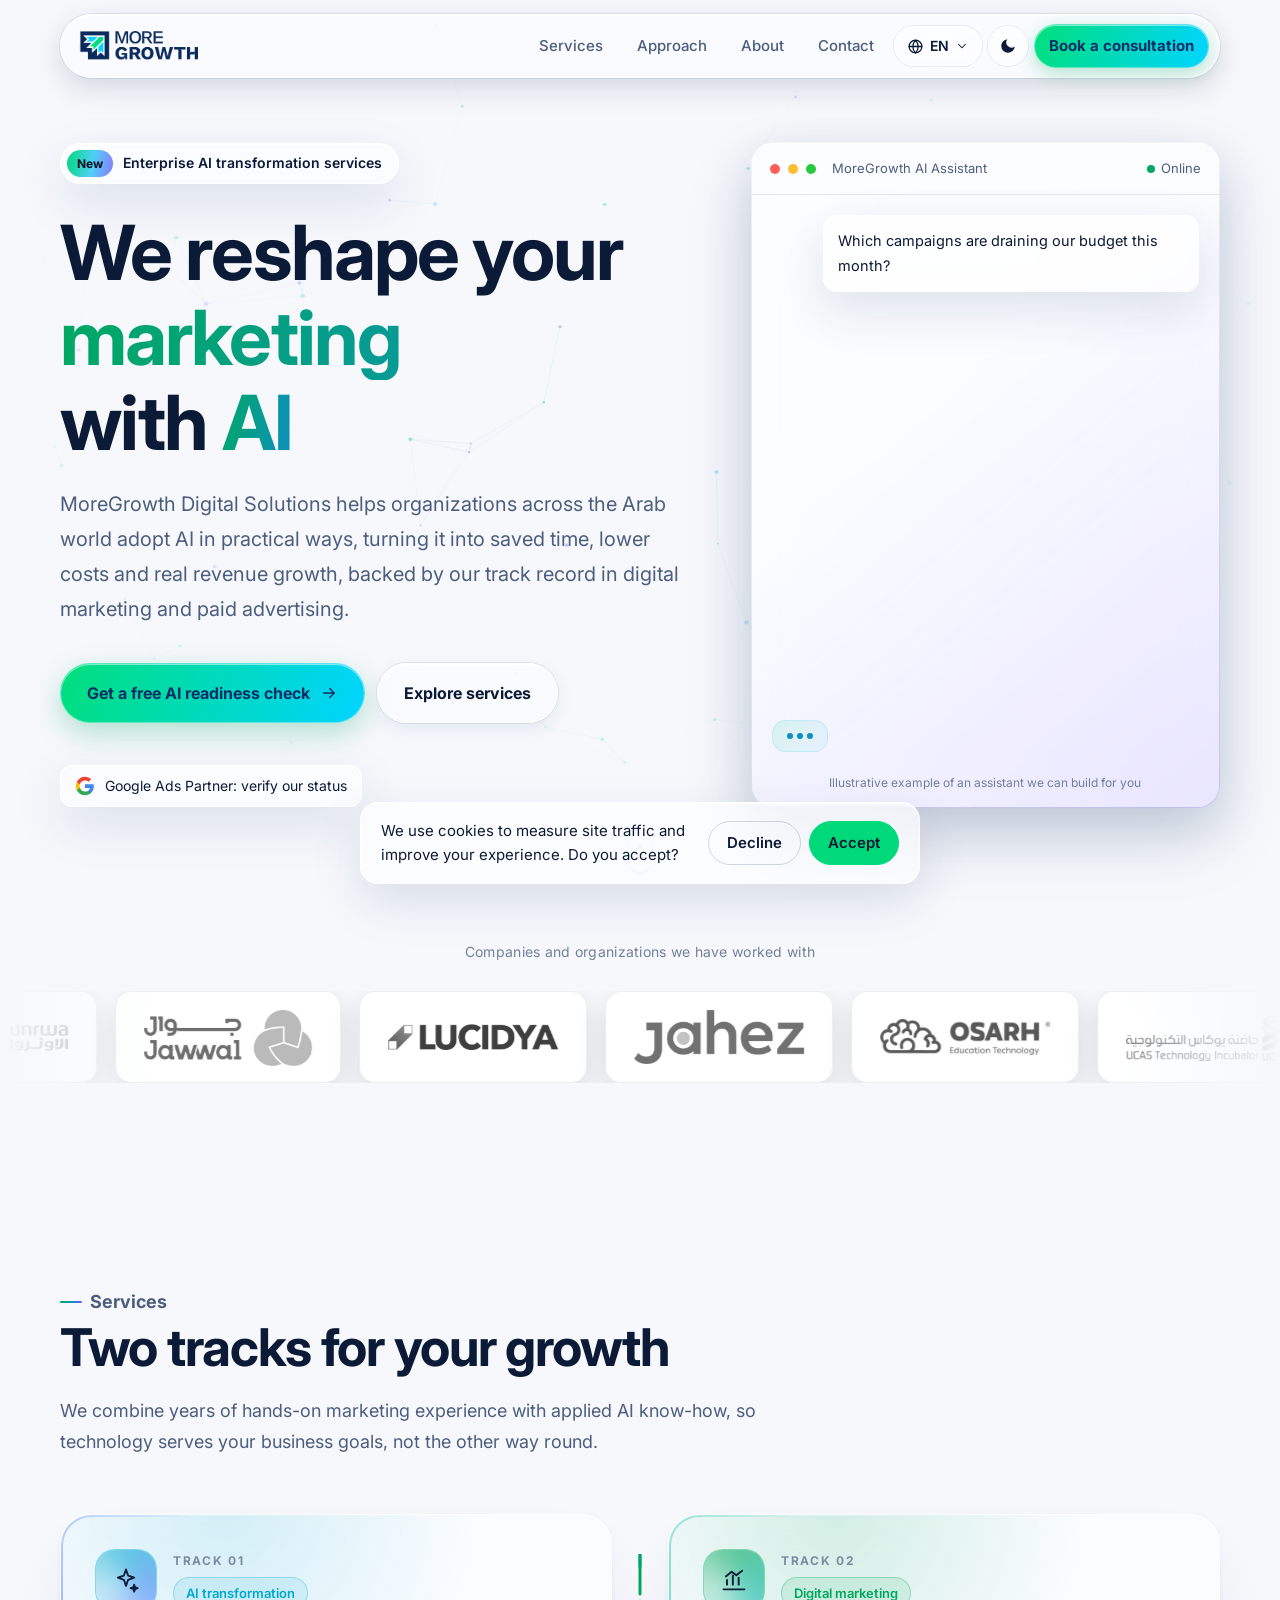
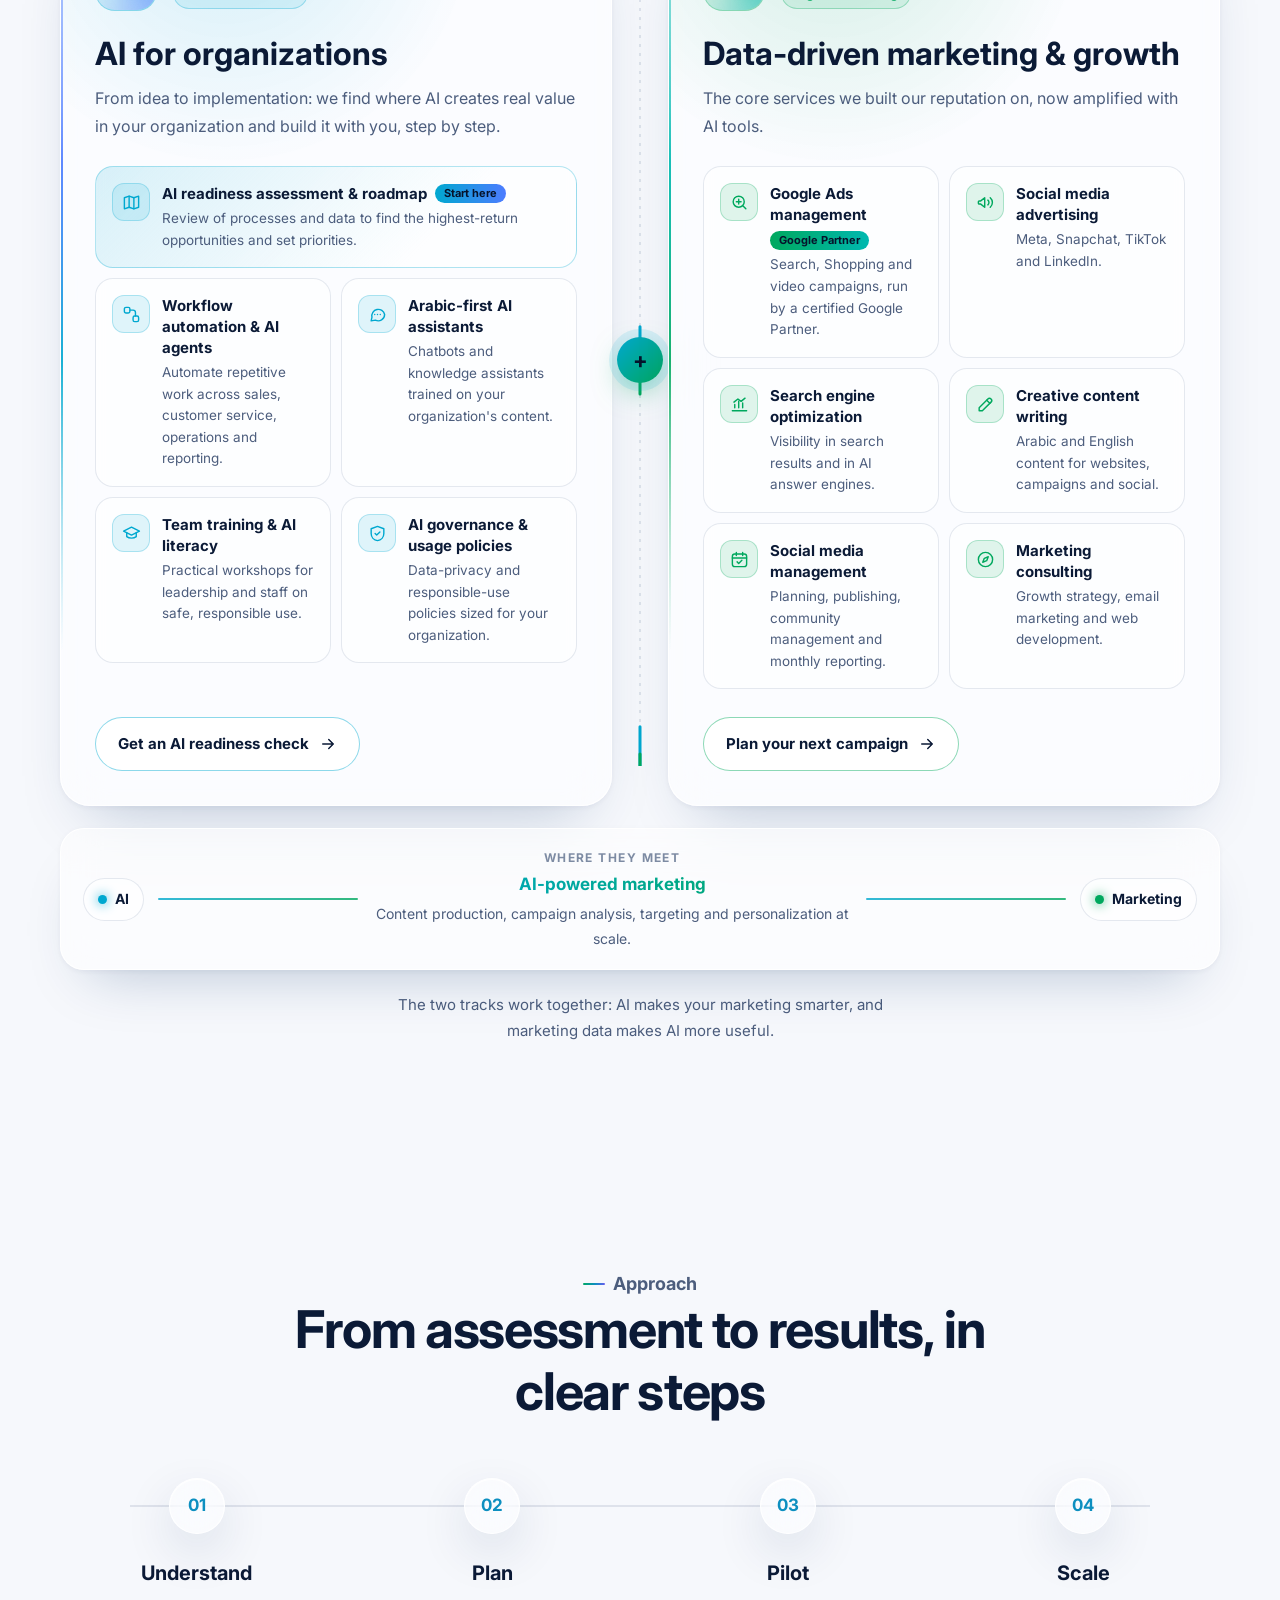
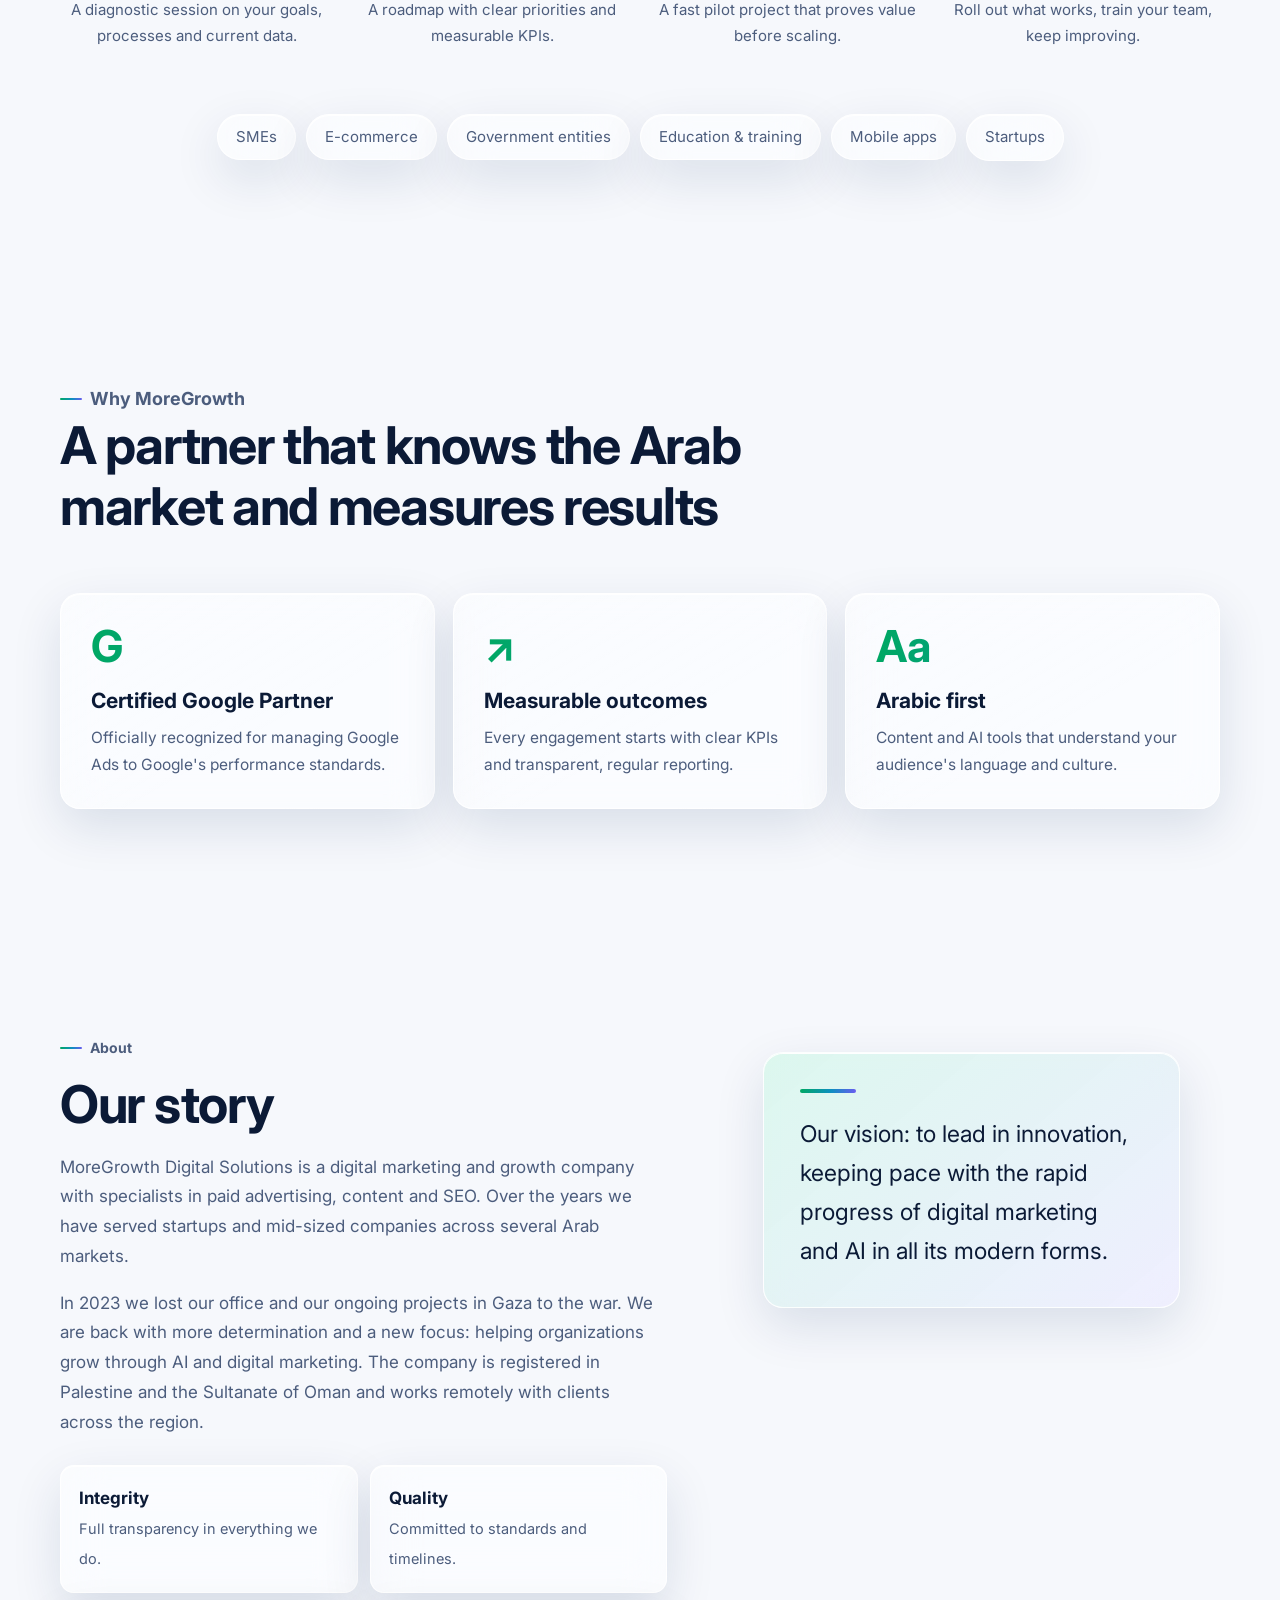
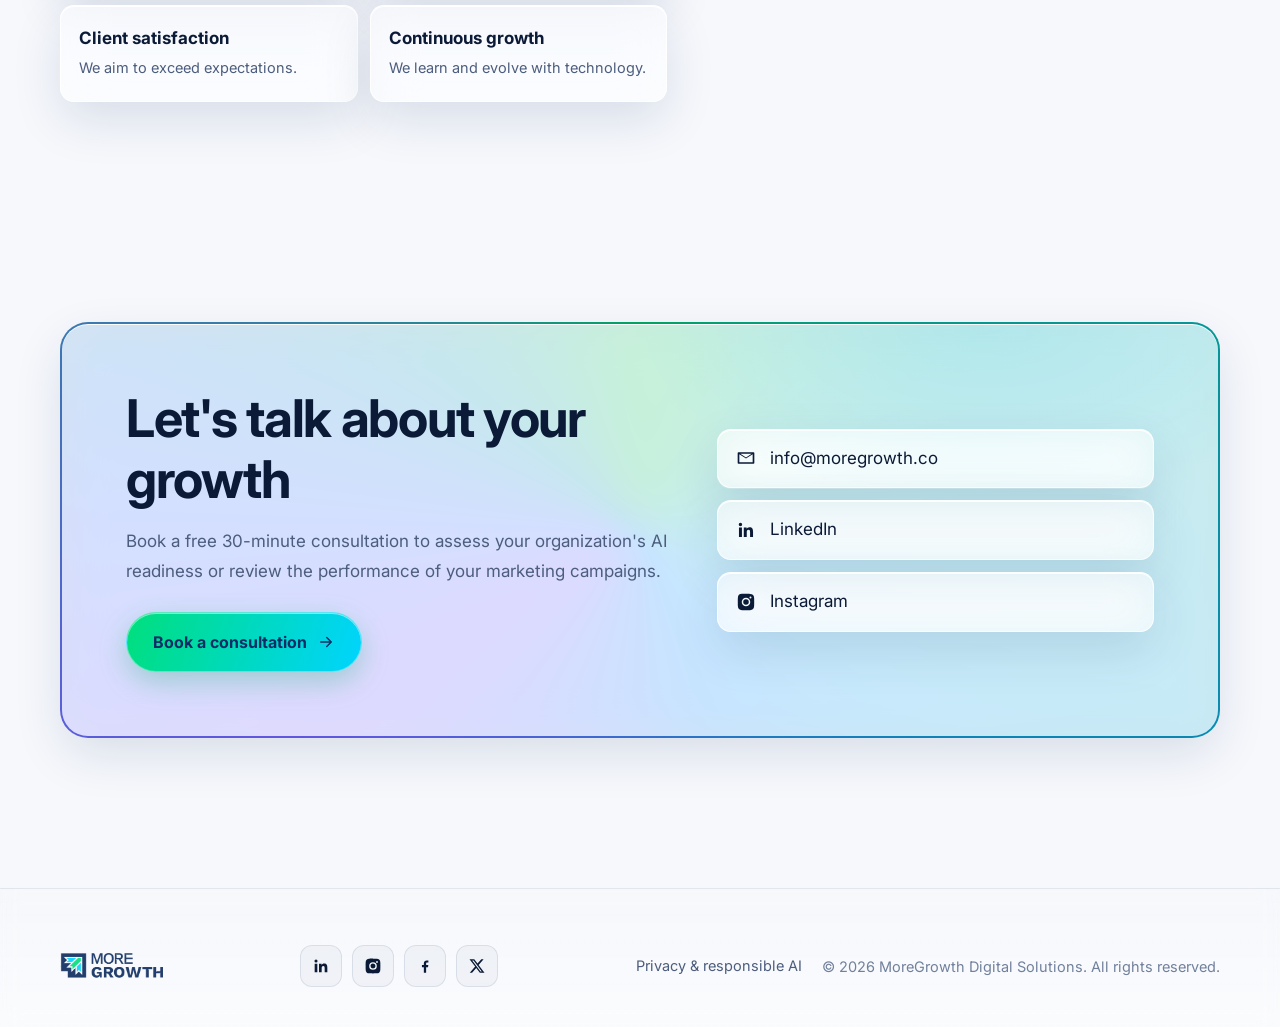
==== commit d92e1f69: "Add NEO client logo Co-Authored-By: Claude Opus 5.5 <noreply@anthropic.com> Claude-Session: https://" ====
--- a/en/index.html
+++ b/en/index.html
@@ -89,7 +89,7 @@
 <div class="clients">
   <p data-reveal>Companies and organizations we have worked with</p>
   <div class="marquee" data-reveal style="--d:.1s">
-    <div class="track"><div class="logo-tile"><img src="../assets/clients/unrwa.png" alt="UNRWA" loading="lazy" height="56" draggable="false"></div><div class="logo-tile"><img src="../assets/clients/jawwal.png" alt="Jawwal" loading="lazy" height="56" draggable="false"></div><div class="logo-tile"><img src="../assets/clients/lucidya.png" alt="Lucidya" loading="lazy" height="56" draggable="false"></div><div class="logo-tile"><img src="../assets/clients/jahez.png" alt="Jahez" loading="lazy" height="56" draggable="false"></div><div class="logo-tile"><img src="../assets/clients/osarh.png" alt="OSARH" loading="lazy" height="56" draggable="false"></div><div class="logo-tile"><img src="../assets/clients/ucasti.png" alt="UCAS Technology Incubator" loading="lazy" height="56" draggable="false"></div><div class="logo-tile"><img src="../assets/clients/gsg.png" alt="Gaza Sky Geeks" loading="lazy" height="56" draggable="false"></div><div class="logo-tile"><img src="../assets/clients/bti.png" alt="Business & Technology Incubator" loading="lazy" height="56" draggable="false"></div><div class="logo-tile"><img src="../assets/clients/necklace.png" alt="Necklace" loading="lazy" height="56" draggable="false"></div><div class="logo-tile"><img src="../assets/clients/gulf-co.png" alt="The Gulf Co." loading="lazy" height="56" draggable="false"></div><div class="logo-tile"><img src="../assets/clients/b2bmerx.png" alt="B2Bmerx" loading="lazy" height="56" draggable="false"></div><div class="logo-tile"><img src="../assets/clients/gulf-store.png" alt="Gulf Store" loading="lazy" height="56" draggable="false"></div><div class="logo-tile"><img src="../assets/clients/one-studio.png" alt="One Studio" loading="lazy" height="56" draggable="false"></div><span aria-hidden="true" style="display:contents"><div class="logo-tile"><img src="../assets/clients/unrwa.png" alt="" data-alt="UNRWA" loading="lazy" height="56" draggable="false"></div><div class="logo-tile"><img src="../assets/clients/jawwal.png" alt="" data-alt="Jawwal" loading="lazy" height="56" draggable="false"></div><div class="logo-tile"><img src="../assets/clients/lucidya.png" alt="" data-alt="Lucidya" loading="lazy" height="56" draggable="false"></div><div class="logo-tile"><img src="../assets/clients/jahez.png" alt="" data-alt="Jahez" loading="lazy" height="56" draggable="false"></div><div class="logo-tile"><img src="../assets/clients/osarh.png" alt="" data-alt="OSARH" loading="lazy" height="56" draggable="false"></div><div class="logo-tile"><img src="../assets/clients/ucasti.png" alt="" data-alt="UCAS Technology Incubator" loading="lazy" height="56" draggable="false"></div><div class="logo-tile"><img src="../assets/clients/gsg.png" alt="" data-alt="Gaza Sky Geeks" loading="lazy" height="56" draggable="false"></div><div class="logo-tile"><img src="../assets/clients/bti.png" alt="" data-alt="Business & Technology Incubator" loading="lazy" height="56" draggable="false"></div><div class="logo-tile"><img src="../assets/clients/necklace.png" alt="" data-alt="Necklace" loading="lazy" height="56" draggable="false"></div><div class="logo-tile"><img src="../assets/clients/gulf-co.png" alt="" data-alt="The Gulf Co." loading="lazy" height="56" draggable="false"></div><div class="logo-tile"><img src="../assets/clients/b2bmerx.png" alt="" data-alt="B2Bmerx" loading="lazy" height="56" draggable="false"></div><div class="logo-tile"><img src="../assets/clients/gulf-store.png" alt="" data-alt="Gulf Store" loading="lazy" height="56" draggable="false"></div><div class="logo-tile"><img src="../assets/clients/one-studio.png" alt="" data-alt="One Studio" loading="lazy" height="56" draggable="false"></div></span></div>
+    <div class="track"><div class="logo-tile"><img src="../assets/clients/unrwa.png" alt="UNRWA" loading="lazy" height="56" draggable="false"></div><div class="logo-tile"><img src="../assets/clients/jawwal.png" alt="Jawwal" loading="lazy" height="56" draggable="false"></div><div class="logo-tile"><img src="../assets/clients/lucidya.png" alt="Lucidya" loading="lazy" height="56" draggable="false"></div><div class="logo-tile"><img src="../assets/clients/jahez.png" alt="Jahez" loading="lazy" height="56" draggable="false"></div><div class="logo-tile"><img src="../assets/clients/osarh.png" alt="OSARH" loading="lazy" height="56" draggable="false"></div><div class="logo-tile"><img src="../assets/clients/ucasti.png" alt="UCAS Technology Incubator" loading="lazy" height="56" draggable="false"></div><div class="logo-tile"><img src="../assets/clients/gsg.png" alt="Gaza Sky Geeks" loading="lazy" height="56" draggable="false"></div><div class="logo-tile"><img src="../assets/clients/bti.png" alt="Business & Technology Incubator" loading="lazy" height="56" draggable="false"></div><div class="logo-tile"><img src="../assets/clients/neo.png" alt="NEO" loading="lazy" height="56" draggable="false"></div><div class="logo-tile"><img src="../assets/clients/necklace.png" alt="Necklace" loading="lazy" height="56" draggable="false"></div><div class="logo-tile"><img src="../assets/clients/gulf-co.png" alt="The Gulf Co." loading="lazy" height="56" draggable="false"></div><div class="logo-tile"><img src="../assets/clients/b2bmerx.png" alt="B2Bmerx" loading="lazy" height="56" draggable="false"></div><div class="logo-tile"><img src="../assets/clients/gulf-store.png" alt="Gulf Store" loading="lazy" height="56" draggable="false"></div><div class="logo-tile"><img src="../assets/clients/one-studio.png" alt="One Studio" loading="lazy" height="56" draggable="false"></div><span aria-hidden="true" style="display:contents"><div class="logo-tile"><img src="../assets/clients/unrwa.png" alt="" data-alt="UNRWA" loading="lazy" height="56" draggable="false"></div><div class="logo-tile"><img src="../assets/clients/jawwal.png" alt="" data-alt="Jawwal" loading="lazy" height="56" draggable="false"></div><div class="logo-tile"><img src="../assets/clients/lucidya.png" alt="" data-alt="Lucidya" loading="lazy" height="56" draggable="false"></div><div class="logo-tile"><img src="../assets/clients/jahez.png" alt="" data-alt="Jahez" loading="lazy" height="56" draggable="false"></div><div class="logo-tile"><img src="../assets/clients/osarh.png" alt="" data-alt="OSARH" loading="lazy" height="56" draggable="false"></div><div class="logo-tile"><img src="../assets/clients/ucasti.png" alt="" data-alt="UCAS Technology Incubator" loading="lazy" height="56" draggable="false"></div><div class="logo-tile"><img src="../assets/clients/gsg.png" alt="" data-alt="Gaza Sky Geeks" loading="lazy" height="56" draggable="false"></div><div class="logo-tile"><img src="../assets/clients/bti.png" alt="" data-alt="Business & Technology Incubator" loading="lazy" height="56" draggable="false"></div><div class="logo-tile"><img src="../assets/clients/neo.png" alt="" data-alt="NEO" loading="lazy" height="56" draggable="false"></div><div class="logo-tile"><img src="../assets/clients/necklace.png" alt="" data-alt="Necklace" loading="lazy" height="56" draggable="false"></div><div class="logo-tile"><img src="../assets/clients/gulf-co.png" alt="" data-alt="The Gulf Co." loading="lazy" height="56" draggable="false"></div><div class="logo-tile"><img src="../assets/clients/b2bmerx.png" alt="" data-alt="B2Bmerx" loading="lazy" height="56" draggable="false"></div><div class="logo-tile"><img src="../assets/clients/gulf-store.png" alt="" data-alt="Gulf Store" loading="lazy" height="56" draggable="false"></div><div class="logo-tile"><img src="../assets/clients/one-studio.png" alt="" data-alt="One Studio" loading="lazy" height="56" draggable="false"></div></span></div>
   </div>
 </div>
 
